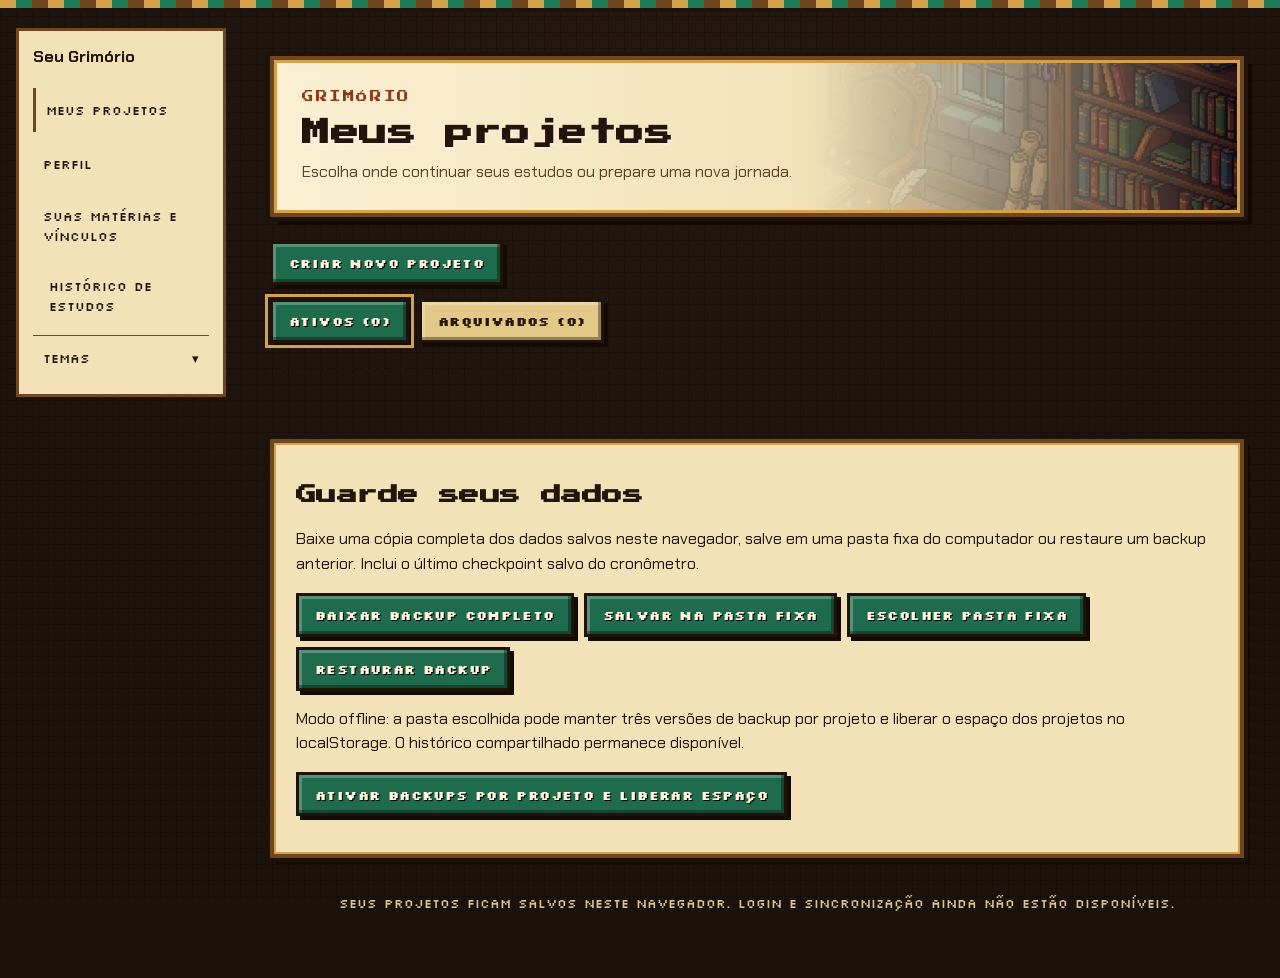
==== agenda.html @ 4e9089b1 "Publica Pomodoro e versão atual da interface" ====
<!DOCTYPE html>
<html lang="pt-BR">
<head>
<meta charset="UTF-8">
<script src="armazenamento-offline.js?v=excluir-extra-20261030"></script>
<script src="iniciar-offline.js?v=offline-20261030"></script>
    <script type="application/grimorio" src="praticas-progressao.js?v=praticas-ui-20261029"></script><script type="application/grimorio" src="praticas-recomendacoes.js?v=praticas-e8-20261026"></script><script type="application/grimorio" src="atividades-praticas.js?v=praticas-tipos-20261029"></script><script type="application/grimorio" src="praticas-schema.js?v=praticas-e6-20261026"></script>
    <script type="application/grimorio" src="backup-local.js?v=pomodoro-20261031"></script>
    <script type="application/grimorio" src="acessibilidade.js?v=sidebar-global-20261030"></script>
    <link rel="stylesheet" href="css/relatorios.css?v=temas3-20261022">
    <script type="application/grimorio" src="projetos-store.js?v=excluir-extra-20261030"></script><script type="application/grimorio" src="praticas-store.js?v=praticas-tipos-20261029"></script>
    <meta name="viewport" content="width=device-width, initial-scale=1.0">
    <title>Jornada de estudos</title>
    <link href="https://cdn.jsdelivr.net/npm/bootstrap@5.3.1/dist/css/bootstrap.min.css" rel="stylesheet" integrity="sha384-4bw+/aepP/YC94hEpVNVgiZdgIC5+VKNBQNGCHeKRQN+PtmoHDEXuppvnDJzQIu9" crossorigin="anonymous">
    <link rel="stylesheet" href="css/style.css?v=temas3-20261022">
    <link rel="stylesheet" href="css/grimorio.css?v=cards-expansao-20261031">
    <link rel="stylesheet" href="css/assets.css?v=temas3-20261022">
    <link rel="stylesheet" href="css/jornada-carrossel.css?v=temas3-20261022">
    <link rel="stylesheet" href="notas-blocos.css">
    <link rel="stylesheet" href="css/revisoes.css?v=temas3-20261022">
<link rel="stylesheet" href="css/acessibilidade.css?v=temas3-20261022">
    <link rel="stylesheet" href="css/jornada-cards.css?v=cards-expansao-20261031">
    <link rel="stylesheet" href="css/praticas-execucao.css?v=praticas-e7-final-20261026">
<link rel="stylesheet" href="css/jornada-interface.css?v=sidebar-global-20261030">
<link rel="stylesheet" href="css/pomodoro.css?v=20261031">
<script type="application/grimorio" src="sidebar.js?v=sidebar-global-20261030"></script>
</head>
<body class="jornada-page">
<div class="jornada-shell">
<aside class="jornada-menu" aria-label="Menu da Jornada">
<details id="jornada-menu-aberto"><summary>Menu da Jornada</summary>
<nav aria-label="Navegação da Jornada">
<p class="jornada-menu-titulo">Seu Grimório</p>
<a href="home.html">Meus projetos</a><a href="perfil.html">Perfil</a><a href="materias.html">Suas matérias e vínculos</a><a href="pesomateria.html">Ver planejamento</a><a href="calendario.html">Calendário</a>
<a href="index.html?editar=1">Editar projeto</a>
<button type="button" id="abrir-historico" aria-haspopup="dialog" aria-controls="historico-dialog">Histórico de estudos</button>
<button type="button" id="abrir-praticas" aria-haspopup="dialog" aria-controls="praticas-painel-dialog">Atividades práticas</button>
<details id="jornada-temas"><summary>Temas</summary><div id="jornada-temas-opcoes"></div></details>
</nav></details></aside>
<div class="jornada-pagina">
    <header class="container py-4">
        <nav class="grimorio-nav" aria-label="Navegação principal">
            <a class="grimorio-marca" href="home.html"><span>GRIMÓRIO<small>SUA JORNADA DE CONHECIMENTO</small></span></a>
</nav>
        <section class="jornada-hero p-4 p-lg-5">
            <div class="row g-4 align-items-center">
                <div class="col-lg-7">
                    <p class="jornada-kicker mb-2">Jornada ativa</p>
                    <h1 class="display-6 fw-bold mb-2" id="jornada-titulo">Sua campanha de estudos</h1>
                    <p class="text-secondary mb-0" id="jornada-status">Carregando seu plano...</p>
                </div>
                <div class="col-lg-5">
                    <div class="jornada-stats">
                        <div class="jornada-stat"><span>Dia atual</span><strong id="stat-dia">--</strong></div>
                        <div class="jornada-stat"><span>Conhecimento</span><strong id="stat-xp">0</strong></div>
                        <div class="jornada-stat"><span>Estudado hoje</span><strong id="stat-hoje">00:00</strong></div>
                    </div>
                </div>
            </div>
        </section>
    </header>

    <main class="container pb-5">
        <div class="site-divisor" aria-hidden="true"></div>
        <div class="alert alert-warning d-none" id="jornada-vazia" role="alert">
            Sua jornada ainda não foi gerada. Salve os dados do projeto e pelo menos uma matéria.
        </div>

        <div class="jornada-layout">
            <aside class="jornada-sidebar">
                <section class="projeto-resumo-card" data-projeto-resumo>
                    <p class="jornada-kicker mb-2">Projeto aberto</p>
                    <h2 class="h5 mb-3" data-projeto-nome>Carregando...</h2>
                    <dl class="projeto-resumo-lista">
                        <div><dt>Início</dt><dd data-projeto-inicio>--</dd></div>
                        <div><dt>Prova</dt><dd data-projeto-fim>--</dd></div>
                        <div><dt>Tempo restante</dt><dd data-projeto-restantes>--</dd></div>
                        <div><dt>Carga planejada</dt><dd data-projeto-carga>--</dd></div>
                    </dl>
                    <div class="d-flex justify-content-between small mb-2"><strong>Progresso geral</strong><span data-projeto-progresso-label>0%</span></div>
                    <div class="progresso-trilho mb-3"><div class="progresso-barra progresso-barra-atual" data-projeto-progresso></div></div>
                    <div class="d-grid gap-2 mt-3 pt-3 border-top">
                        <button type="button" class="btn btn-sm btn-outline-primary" data-backup-pasta data-backup-status="agenda-backup-status">Salvar backup do dia</button>
                        <button type="button" class="btn btn-sm btn-outline-secondary" data-backup-exportar data-backup-status="agenda-backup-status">Baixar backup (.json)</button>
                        <p class="small mb-0" id="agenda-backup-status" role="status" aria-live="polite"></p>
                    </div>
                </section>

                <section class="cronometro-card cronometro-section" id="cronometro-estudos">
                    <div class="pomodoro-cabecalho">
                        <div><p class="jornada-kicker mb-1">Sessão atual</p><h2 class="h5 mb-0">Cronômetro</h2></div>
                        <button type="button" id="pomodoro-alternar" aria-label="Ativar Pomodoro" aria-pressed="false" aria-controls="pomodoro-dialog" title="Ativar Pomodoro" disabled><span aria-hidden="true"></span></button>
                    </div>
                    <label for="cronometro-materia" class="form-label fw-semibold">Matéria</label>
                    <select class="form-select" id="cronometro-materia" aria-describedby="cronometro-ajuda">
                        <option value="">Selecione uma matéria</option>
                    </select>
                    <div class="form-text" id="cronometro-ajuda">Escolha a matéria desta sessão.</div>
                    <div class="cronometro-display cronometro-display-compacto my-3" id="cronometro-display" role="timer" aria-live="off">00:00:00</div>
                    <div id="pomodoro-painel" hidden>
                        <div class="cronometro-display pomodoro-display" aria-label="Tempo do Pomodoro">
                            <span id="pomodoro-tempo" role="timer" aria-live="off">00:00</span><span class="pomodoro-neon" aria-hidden="true"></span>
                        </div>
                        <p id="pomodoro-status" role="status" aria-live="polite"></p>
                        <button type="button" class="btn btn-secondary" id="pomodoro-retomar" hidden>Retomar descanso</button>
                    </div>
                    <p id="pomodoro-erro" role="alert" hidden></p>
                    <div class="d-grid gap-2">
                        <button type="button" class="btn btn-primary" id="cronometro-iniciar">Iniciar</button>
                        <button type="button" class="btn btn-danger" id="cronometro-parar" disabled>Pausa</button>
                        <button type="button" class="btn btn-success" id="cronometro-registrar" disabled>Registrar</button>
                    </div>
                    <p class="mt-3 mb-0 small cronometro-status" id="cronometro-status" role="status" aria-live="polite">Pronto para começar.</p>

                    <details class="registro-manual mt-3">
                        <summary class="fw-semibold">Adicionar tempo manualmente</summary>
                        <form class="pt-3" id="registro-manual-form">
                            <label for="registro-manual-materia" class="form-label small fw-semibold">Matéria</label>
                            <select class="form-select form-select-sm mb-2" id="registro-manual-materia" required>
                                <option value="">Selecione uma matéria</option>
                            </select>
                            <label for="registro-manual-data" class="form-label small">Data do estudo</label>
                            <input type="date" class="form-control form-control-sm mb-2" id="registro-manual-data" aria-describedby="registro-manual-data-ajuda">
                            <div class="form-text mb-2" id="registro-manual-data-ajuda">Deixe em branco para registrar agora. Informe a data para um estudo anterior.</div>
                            <label for="registro-manual-anotacao" class="form-label small">Anotação</label>
                            <textarea id="registro-manual-anotacao" class="form-control form-control-sm mb-2" rows="3" maxlength="140" placeholder="Tópicos estudados (opcional)"></textarea>
                            <div class="row g-2">
                                <div class="col-6">
                                    <label for="registro-manual-horas" class="form-label small">Horas</label>
                                    <input type="number" class="form-control form-control-sm" id="registro-manual-horas" min="0" value="0" required>
                                </div>
                                <div class="col-6">
                                    <label for="registro-manual-minutos" class="form-label small">Minutos</label>
                                    <input type="number" class="form-control form-control-sm" id="registro-manual-minutos" min="0" max="59" value="0" required>
                                </div>
                            </div>
                            <button type="submit" class="btn btn-outline-primary btn-sm w-100 mt-3">Registrar tempo manual</button>
                            <p class="small mt-2 mb-0" id="registro-manual-status" role="status" aria-live="polite"></p>
                        </form>
                    </details>
                </section>
            </aside>

            <div class="jornada-conteudo">


                <section class="mb-4">
                    <div class="d-flex flex-wrap justify-content-between gap-2 align-items-end mb-3">
                        <div><p class="jornada-kicker mb-1">Uma carta. Um novo capítulo.</p><h2 class="h3 mb-0 dias-estudo-titulo">Dias de estudo</h2></div>
                        <p class="text-secondary small mb-0">Complete as metas de cada matéria para avançar.</p>
                    </div>
                    <label><input type="checkbox" id="revisoes-habilitadas" checked> Mostrar sugestões de revisão neste projeto</label>
                    <p id="revisoes-status" role="status" class="cartas-ajuda"></p>
                    <details id="revisoes-atrasadas" class="revisao-grupo">
                        <summary id="revisoes-atrasadas-titulo">Revisões atrasadas</summary>
                        <div id="revisoes-atrasadas-lista"></div>
                    </details>
                    <div id="jornada-viewport" role="region" aria-roledescription="carrossel" aria-label="Dias de estudo. Use as setas, Home e End para navegar" tabindex="0">
                        <div class="jornada-trilha">
                            <div class="jornada-cards" id="jornada-cards"></div>
                            <div id="jornada-faixa" aria-label="Progresso geral do projeto">
                                <div class="progresso-trilho progresso-trilho-sobreposto">
                                    <div class="progresso-barra progresso-barra-ideal" id="progresso-ideal"></div>
                                    <div id="progresso-atual" role="progressbar" aria-label="Tempo total registrado no projeto em relação à carga planejada, incluindo estudos e revisões" aria-valuemin="0" aria-valuemax="100"></div>
                                </div>
                                <div id="jornada-marcos"></div>
                            </div>
                        </div>
                    </div>
                    <p id="carta-em-foco" class="cartas-ajuda" aria-live="polite"></p>
                <section class="jornada-panel p-4 mb-4" id="painel-progresso">
                    <div class="d-flex flex-wrap justify-content-between gap-2 mb-4">
                        <div>
                            <p class="jornada-kicker mb-1">Mapa da campanha</p>
                            <h2 class="h4 mb-0">Progresso real × progresso ideal</h2>
                        </div>
                        <span class="badge rounded-pill text-bg-light align-self-center" id="comparacao-status">Calculando...</span>
                    </div>
                    <div class="progresso-comparativo">
                        <div class="d-flex flex-wrap justify-content-between gap-3 small mb-2">
                            <span class="progresso-legenda progresso-legenda-atual"><strong>Progresso real:</strong> <span id="progresso-atual-label">0%</span></span>
                            <span class="progresso-legenda progresso-legenda-ideal"><strong>Progresso ideal:</strong> <span id="progresso-ideal-label">0%</span></span>
                        </div>

                    </div>
                </section>
                    <div class="cartas-navegacao" aria-label="Navegar pelos dias de estudo">
                        <div class="cartas-navegacao-seletor">
                            <button type="button" class="btn btn-sm btn-outline-secondary" data-carta-passo="-1" aria-label="Ver dia anterior">❮</button>
                            <label for="carta-seletor" class="visually-hidden">Escolher dia de estudo</label>
                            <select class="form-select" id="carta-seletor"></select>
                            <button type="button" class="btn btn-sm btn-outline-secondary" data-carta-passo="1" aria-label="Ver próximo dia">❯</button>
                        </div>
                        <div class="cartas-navegacao-atalhos">
                            <button type="button" class="btn btn-sm" id="carta-atual">Voltar ao dia atual</button>
                            <button type="button" class="btn btn-sm" id="carta-proximo">Ir ao próximo dia a estudar</button>
                        </div>
                    </div>
                    <p class="cartas-ajuda">Deslize para explorar as cartas. Os próximos dias ficam disponíveis para consulta.</p>
                </section>

                <details class="jornada-panel p-4 relatorios" id="relatorio-projeto">
                    <summary>Seu projeto em gráficos</summary>
                    <p>Compare sua dedicação e a carga planejada já cumprida. Estudo e revisão permanecem separados.</p>
                    <form id="relatorio-projeto-filtros" class="relatorios-filtros" aria-label="Filtrar tempo do projeto">
                        <label>De<input type="date" id="relatorio-projeto-de"></label>
                        <label>Até<input type="date" id="relatorio-projeto-ate"></label>
                        <label>Agrupar<select id="relatorio-projeto-grupo"><option value="semana">Por semana</option><option value="mes">Por mês</option></select></label>
                        <button class="btn" type="button" id="relatorio-projeto-limpar">Limpar filtros</button>
                    </form>
                    <p>Datas inclusivas, pelo início da sessão no horário local. Semanas começam na segunda-feira. Filtros afetam somente horas registradas; metas mostram todo o projeto.</p>
                    <p id="relatorio-projeto-status" role="status"></p>
                    <div id="relatorio-projeto-tempo" tabindex="-1"></div>
                    <section aria-labelledby="relatorio-projeto-metas-titulo">
                        <h2 id="relatorio-projeto-metas-titulo" class="h5">Carga planejada cumprida</h2>
                        <p>Somente estudo normal cumpre metas. Revisões ficam no histórico; tempo acima da carga planejada continua registrado.</p>
                        <p id="relatorio-projeto-metas-resumo"></p>
                        <div id="relatorio-projeto-metas"></div>
                    </section>
                </details>

            </div>
        </div>
    </main>

    <footer class="site-rodape">
        <img class="site-rodape-borda" src="img/assets/Footer wood.png" alt="" width="1786" height="236" loading="lazy">
        <p><strong>GRIMÓRIO</strong></p>
        <p><small>Cada dia de estudo escreve um novo capítulo.</small></p>
        <a class="credito-lixeira" href="https://www.flaticon.com/br/icones-gratis/lixeira" title="lixeira ícones" target="_blank" rel="noopener noreferrer">Lixeira ícones criados por Magnific - Flaticon</a>
    </footer>
</div></div>
<dialog id="praticas-painel-dialog" aria-labelledby="praticas-modal-titulo"><header class="historico-cabecalho"><h2 id="praticas-modal-titulo">Atividades práticas</h2><button type="button" id="fechar-praticas-painel" aria-label="Fechar atividades práticas">Fechar</button></header><div id="praticas-modal-conteudo"></div></dialog>
<dialog id="historico-dialog" aria-labelledby="historico-titulo">
<header class="historico-cabecalho"><div><h2 id="historico-titulo">Histórico de estudos</h2><p>Consulte seus registros de estudo e revisão. Excluir uma entrada recalcula o tempo, o XP e o progresso correspondentes.</p></div><button type="button" id="fechar-historico" aria-label="Fechar histórico">Fechar</button></header>
<details id="historico-filtros-painel" open><summary>Filtrar registros</summary>
<form id="historico-filtros" class="historico-filtros" role="search">
<label>Buscar matéria<input id="historico-busca" type="search" placeholder="Nome da matéria" autocomplete="off"></label>
<label>Registros<select id="historico-tipo"><option value="">Todos os tipos</option><option value="estudo">Estudos (inclui extras)</option><option value="revisao">Revisão</option><option value="extra">Extras e suas revisões</option></select></label>
<label>Projeto<select id="historico-projeto"><option value="">Todos os projetos</option><option value="atual">Projeto selecionado</option></select></label>
</form></details>
<p id="historico-resumo" role="status" aria-live="polite"></p>
<div class="historico-rolagem"><table id="tabela-sessoes-estudo"><caption>Registros mais recentes primeiro.</caption><thead><tr><th scope="col">Data</th><th scope="col">Hora</th><th scope="col">Matéria</th><th scope="col">Tempo estudado</th><th scope="col">Ações</th></tr></thead><tbody id="sessoes-estudo-body"></tbody></table></div>
<div class="historico-paginacao"><button type="button" id="historico-anterior">Anterior</button><span id="historico-pagina"></span><button type="button" id="historico-proximo">Próxima</button></div>
</dialog>
<script type="application/grimorio" src="jornada-interface.js?v=sidebar-global-20261030"></script>
    <script type="application/grimorio" src="materias-store.js?v=nomes60-20261022"></script><script type="application/grimorio" src="identidade-store.js?v=2"></script><script type="application/grimorio" src="historico-repository.js?v=excluir-extra-20261030"></script>
<script type="application/grimorio" src="calendario-jornada.js?v=2"></script><script type="application/grimorio" src="estudo-extra.js?v=excluir-extra-20261030"></script><script type="application/grimorio" src="distribuicao.js"></script><script type="application/grimorio" src="script.js?v=nomes60-20261022"></script>
    <script type="application/grimorio" src="projeto-ui.js?v=3"></script>

    <script type="application/grimorio" src="estudo-store.js?v=praticas-e7-final-20261026"></script>
    <script type="application/grimorio" src="revisoes-store.js?v=excluir-extra-20261030"></script>
    <script type="application/grimorio" src="praticas-execucao.js?v=praticas-e7-final-20261026"></script>
    <script type="application/grimorio" src="cronometro.js?v=pomodoro-20261031"></script>
    <script type="application/grimorio" src="pomodoro.js?v=20261031"></script>
    <script type="application/grimorio" src="praticas-execucao-ui.js?v=sidebar-global-20261030"></script>
    <script type="application/grimorio" src="notas-blocos.js"></script>
    <script type="application/grimorio" src="agenda.js?v=play-mobile-20261031"></script>
    <script type="application/grimorio" src="relatorios-store.js"></script>
    <script type="application/grimorio" src="relatorios-ui.js"></script>
    <script type="application/grimorio" src="relatorio-projeto.js"></script>
<dialog id="pomodoro-dialog" aria-labelledby="pomodoro-titulo" aria-describedby="pomodoro-ajuda">
    <form id="pomodoro-form">
        <h2 id="pomodoro-titulo">Pomodoro</h2>
        <p id="pomodoro-ajuda">Escolha seus tempos de foco e descanso em minutos e segundos.</p>
        <label class="pomodoro-padrao"><input type="checkbox" id="pomodoro-padrao"> Padrão · 25 min de foco / 5 min de pausa</label>
        <div class="pomodoro-campos">
            <label for="pomodoro-foco">Foco <input class="form-control" id="pomodoro-foco" type="text" inputmode="numeric" placeholder="25:00" maxlength="5" pattern="[0-9]{2}:[0-5][0-9]" required aria-describedby="pomodoro-formato"></label>
            <label for="pomodoro-pausa">Descanso <input class="form-control" id="pomodoro-pausa" type="text" inputmode="numeric" placeholder="05:00" maxlength="5" pattern="[0-9]{2}:[0-5][0-9]" required aria-describedby="pomodoro-formato"></label>
        </div>
        <p id="pomodoro-formato">Formato 00:00 · de 00:01 até 99:59.</p>
        <div class="pomodoro-acoes"><button type="button" class="btn btn-secondary" id="pomodoro-cancelar">Cancelar</button><button type="submit" class="btn btn-primary">Ativar</button></div>
    </form>
</dialog>
</body>
</html>
---- css/relatorios.css ----
.relatorios { margin-block: 1.5rem; min-width: 0; color: var(--tinta, #362716); }
.relatorios-grafico { margin-block: 1.5rem; }
.relatorios-grafico h3 { font-size: 1.15rem; }
.relatorios-barras { list-style: none; padding: 0; margin: 0; }
.relatorios-barras li { margin-block: 1rem; overflow-wrap: anywhere; }
.relatorios-barras strong { display: block; }
.relatorios-valor, .relatorios-barras small { display: block; font-variant-numeric: tabular-nums; }
.relatorios-trilho { display: flex; height: .8rem; background: #dac8a0; border: 1px solid #76502b; margin-block: .3rem; overflow: hidden; border-radius: 3px; }
.relatorios-estudo, .relatorios-cumprido { background: #214b45; }
.relatorios-revisao { background: repeating-linear-gradient(135deg, #76502b 0 4px, #c5a06a 4px 7px); }
.relatorios-outros { background: #6b6376; }
.relatorios-falta { background: #dac8a0; }
.relatorios-legenda { display: flex; flex-wrap: wrap; gap: .5rem 1rem; }
.relatorios-legenda span { background: none; display: inline-flex; align-items: center; gap: .4rem; }
.relatorios-legenda span::before { content: ''; width: 1rem; height: .8rem; border: 1px solid #76502b; background: #214b45; }
.relatorios-legenda .relatorios-revisao::before { background: repeating-linear-gradient(135deg, #76502b 0 4px, #c5a06a 4px 7px); }
.relatorios-legenda .relatorios-outros::before { background: #6b6376; }
.relatorios-legenda .relatorios-falta::before { background: #dac8a0; }
.relatorios-ajuda { font-size: .9rem; }
.relatorios-paginacao { display: flex; flex-wrap: wrap; align-items: center; gap: .5rem; }
.relatorios-filtros { display: flex; flex-wrap: wrap; gap: 1rem; align-items: end; }
.relatorios-filtros label { display: flex; flex-direction: column; max-width: 100%; }
.relatorios-filtros input, .relatorios-filtros select { padding: .4rem; max-width: 100%; color: #362716; background: #f6eddb; border: 1px solid #76502b; border-radius: 4px; }
#relatorio-projeto summary { font-size: 1.4rem; font-weight: bold; cursor: pointer; }
#relatorio-projeto { margin-bottom: 1.5rem; padding: 1.25rem; }
---- css/style.css ----
@media (max-width: 767px) {
    #table-materias, .td, .th, .table>:not(caption)>*>* {
      font-size: 14px;
      padding: 0.2rem 0.2rem;
    }
  }
@media (max-width: 993px) {
    #btn-dom-css, #btn-seg-css,#btn-ter-css,#btn-qua-css,#btn-qui-css,#btn-sex-css,#btn-sab-css {
      font-size: 16px;
      width: 50px;
      padding: 0.4rem 0.2rem;

    }
  }
@media (max-width: 374px) {
    #btn-dom-css, #btn-seg-css,#btn-ter-css,#btn-qua-css,#btn-qui-css,#btn-sex-css,#btn-sab-css {
      font-size: 14px;
      width: 48px;
    }
  }
#table-materias-div {
    overflow-y:auto;
}

.cronometro-section {
    background: linear-gradient(135deg, #f8fbff 0%, #ffffff 55%);
}

.cronometro-display {
    padding: 1rem;
    border: 1px solid #cfe2ff;
    border-radius: 0.75rem;
    background-color: #fff;
    color: #0d6efd;
    font-family: ui-monospace, SFMono-Regular, Menlo, Monaco, Consolas, monospace;
    font-size: clamp(2.25rem, 8vw, 4.25rem);
    font-variant-numeric: tabular-nums;
    font-weight: 700;
    letter-spacing: 0.04em;
    line-height: 1;
    text-align: center;
}

.cronometro-status {
    min-height: 1.5rem;
}

#tabela-sessoes-estudo th,
#tabela-tempo-acumulado th {
    white-space: nowrap;
}

.grafico-planejamento {
    position: relative;
    width: 100%;
    max-width: 30rem;
    min-height: 20rem;
    margin-inline: auto;
}

.jornada-page {
    --jornada-ink: #182230;
    --jornada-muted: #667085;
    --jornada-surface: #ffffff;
    --jornada-line: #d0d5dd;
    --jornada-primary: #6d5dfc;
    color: var(--jornada-ink);
    background: radial-gradient(circle at 10% 0%, rgba(109, 93, 252, 0.13), transparent 28rem), #f6f7fb;
    min-height: 100vh;
}

.jornada-hero,
.jornada-panel {
    border: 1px solid rgba(208, 213, 221, 0.75);
    border-radius: 1.25rem;
    background: rgba(255, 255, 255, 0.94);
    box-shadow: 0 1rem 2.5rem rgba(16, 24, 40, 0.07);
}

.jornada-kicker {
    color: var(--jornada-primary, #6d5dfc);
    font-size: 0.75rem;
    font-weight: 800;
    letter-spacing: 0.12em;
    text-transform: uppercase;
}

.jornada-stats {
    display: grid;
    grid-template-columns: repeat(3, minmax(0, 1fr));
    gap: 0.75rem;
}

.jornada-stat {
    padding: 0.9rem;
    border: 1px solid #eaecf0;
    border-radius: 1rem;
    background: #fff;
}

.jornada-stat span {
    display: block;
    color: var(--jornada-muted);
    font-size: 0.78rem;
}

.jornada-stat strong {
    display: block;
    margin-top: 0.2rem;
    font-size: 1.2rem;
}

.progresso-comparativo {
    display: grid;
    gap: 1rem;
}

.progresso-trilho {
    height: 0.85rem;
    overflow: hidden;
    border-radius: 999px;
    background: #eaecf0;
}

.progresso-barra {
    width: 0;
    height: 100%;
    border-radius: inherit;
    transition: width 500ms ease;
}

.progresso-barra-atual {
    background: linear-gradient(90deg, #6d5dfc, #9b8afb);
}

.progresso-barra-ideal {
    background: linear-gradient(90deg, #12b76a, #6ce9a6);
}

.progresso-trilho-sobreposto {
    position: relative;
    height: 1rem;
    overflow: hidden;
}

.progresso-trilho-sobreposto .progresso-barra {
    position: absolute;
    left: 0;
    top: 0;
}

.progresso-trilho-sobreposto .progresso-barra-ideal {
    height: 100%;
    opacity: 0.72;
}

.progresso-trilho-sobreposto .progresso-barra-atual {
    top: 0.25rem;
    height: 0.5rem;
    box-shadow: 0 0 0 1px rgba(66, 48, 125, 0.22);
}

.progresso-legenda::before {
    content: "";
    display: inline-block;
    width: 0.65rem;
    height: 0.65rem;
    margin-right: 0.35rem;
    border-radius: 50%;
}

.progresso-legenda-atual::before {
    background: #6d5dfc;
}

.progresso-legenda-ideal::before {
    background: #12b76a;
}

.jornada-cards {
    display: flex;
    gap: 1.25rem;
    overflow-x: auto;
    padding: 0.5rem 0.25rem 1.5rem;
    scroll-snap-type: x proximity;
}

.dia-card {
    position: relative;
    flex: 0 0 min(23rem, 86vw);
    min-height: 28rem;
    padding: 1.25rem;
    border: 2px solid #eaecf0;
    border-radius: 1.25rem;
    background: var(--jornada-surface);
    scroll-snap-align: start;
    transition: transform 180ms ease, border-color 180ms ease, opacity 180ms ease;
}

.dia-card:not(:last-child)::after {
    content: "";
    position: absolute;
    top: 3rem;
    right: -1.4rem;
    width: 1.3rem;
    height: 0.25rem;
    background: var(--jornada-line);
}

.dia-card-atual {
    border-color: var(--jornada-primary);
    box-shadow: 0 0 0 0.25rem rgba(109, 93, 252, 0.1);
    transform: translateY(-0.2rem);
}

.dia-card-concluido {
    border-color: #75e0a7;
    background: #f0fdf6;
}

.dia-card-bloqueado {
    opacity: 0.58;
    background: #f2f4f7;
}

.dia-card-badge {
    display: inline-flex;
    padding: 0.35rem 0.65rem;
    border-radius: 999px;
    background: #f0eefe;
    color: #5145cd;
    font-size: 0.75rem;
    font-weight: 800;
}

.dia-lista {
    display: grid;
    gap: 0.6rem;
    padding: 0;
    list-style: none;
}

.dia-lista li {
    padding: 0.7rem 0.8rem;
    border: 1px solid #eaecf0;
    border-radius: 0.8rem;
    background: #fff;
}

.dia-materia-item {
    display: flex;
    align-items: center;
    justify-content: space-between;
    gap: 0.75rem;
}

.dia-materia-identificacao {
    display: grid;
    gap: 0.15rem;
    min-width: 0;
}

.dia-materia-identificacao small {
    color: #667085;
}

.dia-materia-concluida {
    border-color: #a6f4c5 !important;
    background: #ecfdf3 !important;
}

.materia-cronometro-acoes {
    display: inline-flex;
    flex: 0 0 auto;
    gap: 0.35rem;
}

.materia-cronometro-botao {
    display: inline-grid;
    place-items: center;
    width: 2rem;
    height: 2rem;
    padding: 0;
    border-radius: 50%;
    line-height: 1;
}

.registro-manual {
    padding-top: 0.8rem;
    border-top: 1px solid #eaecf0;
}

.registro-manual summary {
    color: #5145cd;
    cursor: pointer;
    font-size: 0.86rem;
}

.dia-revisoes li {
    border-color: #fedf89;
    background: #fffaeb;
}

.revisoes-grupos {
    display: grid;
    gap: 0.6rem;
}

.revisao-grupo {
    overflow: hidden;
    border: 1px solid #fedf89;
    border-radius: 0.8rem;
    background: #fffaeb;
}

.revisao-grupo summary {
    display: flex;
    align-items: center;
    justify-content: space-between;
    gap: 0.75rem;
    padding: 0.75rem 0.85rem;
    cursor: pointer;
    list-style: none;
}

.revisao-grupo summary::-webkit-details-marker {
    display: none;
}

.revisao-grupo summary::after {
    content: '▾';
    color: #b54708;
    transition: transform 0.2s ease;
}

.revisao-grupo[open] summary::after {
    transform: rotate(180deg);
}

.revisao-grupo summary span {
    margin-left: auto;
    color: #93370d;
    font-size: 0.78rem;
}

.revisao-grupo-lista {
    margin: 0;
    padding: 0 0.75rem 0.75rem 1.35rem;
}

.historico-dia-resumo > * {
    background: #f8f9fc !important;
}

.historico-dia-resumo th {
    white-space: nowrap;
}

.historico-dia-detalhe td:first-child {
    position: relative;
}

.historico-dia-detalhe td:first-child::after {
    content: '↳';
    position: absolute;
    right: 0.75rem;
    color: #98a2b3;
}


.materia-level-card {
    padding: 1rem;
    border: 1px solid #eaecf0;
    border-radius: 1rem;
    background: #fff;
}


.jornada-layout,
.planejamento-layout {
    display: grid;
    grid-template-columns: minmax(16rem, 19rem) minmax(0, 1fr);
    gap: 1.5rem;
    align-items: start;
}

.jornada-sidebar,
.planejamento-sidebar {
    position: sticky;
    top: 1rem;
    display: grid;
    gap: 1rem;
    max-height: calc(100vh - 2rem);
    overflow-y: auto;
    scrollbar-width: thin;
}

.jornada-sidebar .cronometro-card {
    order: -1;
}

.projeto-resumo-card,
.cronometro-card {
    padding: 1.15rem;
    border: 1px solid rgba(208, 213, 221, 0.8);
    border-radius: 1.1rem;
    background: rgba(255, 255, 255, 0.97);
    box-shadow: 0 0.75rem 2rem rgba(16, 24, 40, 0.06);
}

.projeto-resumo-lista {
    display: grid;
    gap: 0.65rem;
    margin-bottom: 1rem;
}

.projeto-resumo-lista div {
    display: flex;
    justify-content: space-between;
    gap: 1rem;
    padding-bottom: 0.55rem;
    border-bottom: 1px solid #eaecf0;
}

.projeto-resumo-lista dt {
    color: #667085;
    font-size: 0.78rem;
    font-weight: 600;
}

.projeto-resumo-lista dd {
    margin: 0;
    font-size: 0.82rem;
    font-weight: 700;
    text-align: right;
}

.cronometro-display-compacto {
    padding: 0.85rem 0.5rem;
    font-size: clamp(1.8rem, 3vw, 2.7rem);
}

.jornada-conteudo,
.planejamento-conteudo {
    min-width: 0;
}

@media (max-width: 991px) {
    .jornada-layout,
    .planejamento-layout {
        grid-template-columns: 1fr;
    }

    .jornada-sidebar,
    .planejamento-sidebar {
        position: static;
        grid-template-columns: repeat(auto-fit, minmax(17rem, 1fr));
        max-height: none;
        overflow: visible;
    }
}

@media (max-width: 767px) {
    .jornada-stats {
        grid-template-columns: 1fr;
    }
}
---- css/grimorio.css ----
/* ==========================================================================
   GRIMÓRIO — IDENTIDADE VISUAL PIXEL ART & RPG 16-BIT
   Temas correlatos:
   1. taverna  (Taverna & Pergaminho — RPG Clássico 16-Bit)
   2. arcano   (Santuário Arcano — Noite Astral / Dark Mage)
   3. floresta (Bosque Élfico — Druida Esmeralda & Âmbar)
   ========================================================================== */
@import url('https://fonts.googleapis.com/css2?family=Chakra+Petch:ital,wght@0,400;0,600;0,700;1,400&family=Press+Start+2P&family=Silkscreen:wght@400;700&family=VT323&display=swap');

:root,
[data-tema-pixel="taverna"] {
    --pixel-bg-deep: #1b120c;
    --pixel-bg-pattern: #241810;
    --pixel-surface: #f3e2b8;
    --pixel-surface-alt: #e6ce96;
    --pixel-surface-elevated: #fbf0d4;
    --pixel-card-bg: #f6e7c1;
    --pixel-card-done: #d8f0dc;
    --pixel-card-locked: #d9ccb0;
    --pixel-nav-bg: #22160e;
    --pixel-nav-border: #d4a24c;
    --pixel-ink: #23150b;
    --pixel-ink-muted: #5c4128;
    --pixel-kicker: #8c3b16;
    --pixel-gold: #d4a24c;
    --pixel-gold-bright: #ffe07d;
    --pixel-bronze: #6e4720;
    --pixel-border-outer: #1f1209;
    --pixel-emerald: #1e7a56;
    --pixel-emerald-bright: #2de091;
    --pixel-crimson: #9e2a2b;
    --pixel-crimson-bright: #d94141;
    --pixel-mana: #2563eb;
    --pixel-xp: #d97706;
    --pixel-btn-bg: #1e6b4e;
    --pixel-btn-hover: #227a59;
    --pixel-btn-text: #fff8dc;
    --pixel-btn-sec-bg: #e3c888;
    --pixel-btn-sec-hover: #efd89e;
    --pixel-btn-sec-text: #26170a;
    --pixel-timer-bg: #0f241f;
    --pixel-timer-fg: #52ffa8;
    --pixel-shadow: #120a05;
    --tinta: var(--pixel-ink);
    --tinta-suave: var(--pixel-ink-muted);
    --ouro: var(--pixel-gold);
    --bronze: var(--pixel-bronze);
    --papel: var(--pixel-surface);
    --pedra: var(--pixel-emerald);
    --pergaminho: var(--pixel-surface-elevated);
    --bs-body-color: var(--pixel-ink);
    --bs-body-bg: var(--pixel-bg-deep);
    --bs-border-color: var(--pixel-bronze);
    --bs-secondary-color: var(--pixel-ink-muted);
    --font-pixel-title: 'Press Start 2P', 'Silkscreen', monospace;
    --font-pixel-ui: 'Silkscreen', 'Chakra Petch', monospace;
    --font-pixel- readout: 'VT323', monospace;
    --font-body: 'Chakra Petch', system-ui, -apple-system, sans-serif;
}

[data-tema-pixel="arcano"] {
    --pixel-bg-deep: #0b0d19;
    --pixel-bg-pattern: #13182d;
    --pixel-surface: #181f36;
    --pixel-surface-alt: #222b4a;
    --pixel-surface-elevated: #263054;
    --pixel-card-bg: #1d2540;
    --pixel-card-done: #173835;
    --pixel-card-locked: #14192b;
    --pixel-nav-bg: #090b14;
    --pixel-nav-border: #00e5ff;
    --pixel-ink: #edf2ff;
    --pixel-ink-muted: #a5b4fc;
    --pixel-kicker: #38bdf8;
    --pixel-gold: #f59e0b;
    --pixel-gold-bright: #fde047;
    --pixel-bronze: #4f46e5;
    --pixel-border-outer: #05070d;
    --pixel-emerald: #10b981;
    --pixel-emerald-bright: #34d399;
    --pixel-crimson: #be123c;
    --pixel-crimson-bright: #fb7185;
    --pixel-mana: #38bdf8;
    --pixel-xp: #c084fc;
    --pixel-btn-bg: #4338ca;
    --pixel-btn-hover: #5b21b6;
    --pixel-btn-text: #f8fafc;
    --pixel-btn-sec-bg: #293456;
    --pixel-btn-sec-hover: #36446e;
    --pixel-btn-sec-text: #e0e7ff;
    --pixel-timer-bg: #070a14;
    --pixel-timer-fg: #38bdf8;
    --pixel-shadow: #04050a;
}

[data-tema-pixel="floresta"] {
    --pixel-bg-deep: #0d1c14;
    --pixel-bg-pattern: #152b1f;
    --pixel-surface: #e8f0dc;
    --pixel-surface-alt: #d5e3c3;
    --pixel-surface-elevated: #f3f8ec;
    --pixel-card-bg: #ebf2e1;
    --pixel-card-done: #c7ebd1;
    --pixel-card-locked: #cad4c0;
    --pixel-nav-bg: #11241a;
    --pixel-nav-border: #94d82d;
    --pixel-ink: #16261b;
    --pixel-ink-muted: #3b5944;
    --pixel-kicker: #2b7a3e;
    --pixel-gold: #d9822b;
    --pixel-gold-bright: #ffd166;
    --pixel-bronze: #3b6e4c;
    --pixel-border-outer: #09140e;
    --pixel-emerald: #2b8a3e;
    --pixel-emerald-bright: #51cf66;
    --pixel-crimson: #a61e4d;
    --pixel-crimson-bright: #d6336c;
    --pixel-mana: #15aabf;
    --pixel-xp: #e67700;
    --pixel-btn-bg: #287b39;
    --pixel-btn-hover: #2e8140;
    --pixel-btn-text: #f8fff4;
    --pixel-btn-sec-bg: #cfe0ba;
    --pixel-btn-sec-hover: #deedcc;
    --pixel-btn-sec-text: #16261b;
    --pixel-timer-bg: #0c1f14;
    --pixel-timer-fg: #8ce99a;
    --pixel-shadow: #07120c;
}



/* Pixelated image rendering globally for crisp retro sprites */
img, svg, canvas {
    image-rendering: pixelated;
    image-rendering: crisp-edges;
}

body, body.jornada-page, body.bg-light, body.criacao-page, body.calendario-page, body.perfil-page {
    color: var(--pixel-ink);
    background-color: var(--pixel-bg-deep) !important;
    background-image:
        linear-gradient(rgba(0, 0, 0, 0.22) 1px, transparent 1px),
        linear-gradient(90deg, rgba(0, 0, 0, 0.22) 1px, transparent 1px),
        radial-gradient(circle at 50% 0%, var(--pixel-bg-pattern) 0%, var(--pixel-bg-deep) 85%);
    background-size: 16px 16px, 16px 16px, 100% 100%;
    background-attachment: fixed;
    font-family: var(--font-body);
    font-size: 16px;
    line-height: 1.55;
    min-height: 100vh;
    margin: 0;
}

/* Optional CRT Scanlines Overlay when toggled */
body[data-scanlines="on"]::after {
    content: '';
    position: fixed;
    inset: 0;
    pointer-events: none;
    z-index: 9998;
    background: repeating-linear-gradient(
        0deg,
        rgba(0, 0, 0, 0.14) 0px,
        rgba(0, 0, 0, 0.14) 1px,
        transparent 1px,
        transparent 3px
    );
}

/* Top Pixel Gold/Emerald RPG Border Strip */
body::before {
    content: '';
    display: block;
    height: 8px;
    background: repeating-linear-gradient(
        90deg,
        var(--pixel-gold) 0px,
        var(--pixel-gold) 16px,
        var(--pixel-emerald) 16px,
        var(--pixel-emerald) 32px,
        var(--pixel-bronze) 32px,
        var(--pixel-bronze) 48px
    );
    border-bottom: 4px solid var(--pixel-border-outer);
}

/* Typography Hierarchy */
h1, h2, h3, .grimorio-marca, .wizard-chapter, .jornada-kicker {
    font-family: var(--font-pixel-title);
    line-height: 1.35;
    letter-spacing: 0.02em;
}

h4, h5, .btn, button, .dia-card-badge, .jornada-stat strong, summary, caption, th {
    font-family: var(--font-pixel-ui);
}

h1 {
    font-size: clamp(1.2rem, 2.2vw, 1.85rem);
    color: var(--pixel-ink);
    text-shadow: 2px 2px 0 rgba(255, 255, 255, 0.25);
}

[data-tema-pixel="arcano"] h1,
[data-tema-pixel="arcano"] h2,
[data-tema-pixel="arcano"] h3 {
    text-shadow: 2px 2px 0 #000000;
}

h2 { font-size: clamp(1rem, 1.6vw, 1.35rem); }
h3 { font-size: clamp(0.92rem, 1.3vw, 1.15rem); }

body > .container, body > header.container, body > main.container {
    max-width: 1500px;
    padding-inline: clamp(14px, 2.5vw, 40px);
}

.text-secondary, .form-text, caption, .projeto-resumo-lista dt, .dia-materia-identificacao small {
    color: var(--pixel-ink-muted) !important;
}

.text-primary, .jornada-kicker, .registro-manual summary {
    color: var(--pixel-kicker) !important;
}

.jornada-kicker {
    font-size: 0.68rem;
    letter-spacing: 0.12em;
    text-transform: uppercase;
    display: inline-flex;
    align-items: center;
    gap: 6px;
}

.jornada-kicker::before {
    content: '❖';
    color: var(--pixel-gold);
}

/* ==========================================================================
   HEADER & NAVEGAÇÃO PIXEL ART RPG
   ========================================================================== */
.grimorio-nav {
    display: flex;
    align-items: center;
    gap: 10px;
    flex-wrap: wrap;
    margin-bottom: 1.6rem;
    background: var(--pixel-nav-bg);
    border: 4px solid var(--pixel-nav-border);
    box-shadow:
        0 0 0 4px var(--pixel-border-outer),
        inset 0 0 0 2px rgba(255, 255, 255, 0.12),
        0 8px 0 var(--pixel-shadow);
    padding: 14px 18px;
    position: relative;
}

.grimorio-marca {
    display: flex;
    align-items: center;
    gap: 12px;
    margin-right: auto;
    text-decoration: none;
    color: var(--pixel-gold-bright) !important;
    font-family: var(--font-pixel-title);
    font-size: 1.05rem;
    letter-spacing: 0.06em;
    text-shadow: 2px 2px 0 #000;
}

.grimorio-marca::before {
    content: '';
    width: 44px;
    height: 44px;
    flex-shrink: 0;
    background: url('../img/selo-conhecimento.svg') center/contain no-repeat;
    filter: drop-shadow(2px 2px 0 #000);
}

.grimorio-marca small {
    display: block;
    font-family: var(--font-pixel-ui);
    font-size: 0.58rem;
    letter-spacing: 0.14em;
    color: #e2d1a0;
    margin-top: 4px;
}

/* ==========================================================================
   PAINÉIS, CARDS & MOLDURAS CHANFRADAS EM PIXEL ART
   ========================================================================== */
.jornada-hero,
.jornada-panel,
.projeto-resumo-card,
.cronometro-card,
.planejamento-page .card,
.criacao-page .container.border,
#lista-projetos article,
.home-card-painel {
    position: relative;
    border: 4px solid var(--pixel-bronze) !important;
    border-radius: 0 !important;
    background:
        linear-gradient(180deg, var(--pixel-surface-elevated) 0%, var(--pixel-surface) 100%) !important;
    color: var(--pixel-ink);
    box-shadow:
        0 0 0 4px var(--pixel-border-outer),
        inset 0 0 0 3px var(--pixel-gold),
        8px 8px 0 var(--pixel-shadow) !important;
}

.jornada-hero {
    padding: 1.8rem !important;
    overflow: hidden;
    background:
        linear-gradient(95deg, var(--pixel-surface-elevated) 0%, var(--pixel-surface) 62%, rgba(212, 162, 76, 0.25) 100%) !important;
}

.jornada-hero::after {
    content: '';
    position: absolute;
    right: 16px;
    bottom: 12px;
    width: 72px;
    height: 72px;
    background: url('../img/selo-conhecimento.svg') center/contain no-repeat;
    opacity: 0.18;
    pointer-events: none;
}

/* Stats Boxes (HP/MP/XP RPG Counters) */
.jornada-stats {
    display: grid;
    grid-template-columns: repeat(3, minmax(0, 1fr));
    gap: 12px;
}

.jornada-stat {
    border: 3px solid var(--pixel-bronze);
    border-radius: 0;
    background: var(--pixel-surface-alt);
    box-shadow:
        0 0 0 2px var(--pixel-border-outer),
        inset 0 2px 0 rgba(255, 255, 255, 0.35),
        4px 4px 0 var(--pixel-shadow);
    padding: 0.75rem;
}

.jornada-stat span,
.jornada-stat dt {
    display: block;
    font-family: var(--font-pixel-ui);
    font-size: 0.7rem;
    text-transform: uppercase;
    color: var(--pixel-ink-muted);
}

.jornada-stat strong,
.jornada-stat dd {
    display: block;
    font-family: 'VT323', var(--font-pixel-title);
    font-size: 1.75rem;
    line-height: 1.1;
    color: var(--pixel-emerald);
    margin-top: 4px;
}

/* ==========================================================================
   BOTÕES PIXEL ART 16-BIT (3D STEPPED PRESS)
   ========================================================================== */
.btn,
button:not(.wizard-link):not(.skip-link) {
    --bs-btn-disabled-opacity: 0.5;
    position: relative;
    display: inline-flex;
    align-items: center;
    justify-content: center;
    gap: 6px;
    min-height: 44px;
    font-family: var(--font-pixel-ui);
    font-weight: 700;
    font-size: 0.82rem;
    letter-spacing: 0.03em;
    text-transform: uppercase;
    color: var(--pixel-btn-text) !important;
    background: var(--pixel-btn-bg) !important;
    border: 3px solid var(--pixel-border-outer) !important;
    border-radius: 0 !important;
    border-image: none !important;
    padding: 0.55rem 1rem;
    box-shadow:
        inset -3px -3px 0 rgba(0, 0, 0, 0.35),
        inset 3px 3px 0 rgba(255, 255, 255, 0.25),
        4px 4px 0 var(--pixel-shadow) !important;
    text-shadow: 1px 1px 0 #000 !important;
    cursor: pointer;
    text-decoration: none;
    transition: transform 0.08s steps(2), background-color 0.08s steps(2);
}

.btn:hover:not(:disabled):not(.disabled),
button:hover:not(:disabled):not(.wizard-link) {
    background: var(--pixel-btn-hover) !important;
    transform: translate(-1px, -1px);
    box-shadow:
        inset -3px -3px 0 rgba(0, 0, 0, 0.35),
        inset 3px 3px 0 rgba(255, 255, 255, 0.35),
        5px 5px 0 var(--pixel-shadow) !important;
}

.btn:active:not(:disabled):not(.disabled),
button:active:not(:disabled):not(.wizard-link),
.btn-check:checked + .btn {
    transform: translate(3px, 3px);
    box-shadow:
        inset 3px 3px 0 rgba(0, 0, 0, 0.45),
        1px 1px 0 var(--pixel-shadow) !important;
}

.btn.btn-outline-secondary,
.btn.btn-outline-primary,
.home-filtros button[aria-pressed="false"] {
    color: var(--pixel-btn-sec-text) !important;
    background: var(--pixel-btn-sec-bg) !important;
    text-shadow: none !important;
}

.btn.btn-outline-secondary:hover:not(:disabled),
.btn.btn-outline-primary:hover:not(:disabled) {
    background: var(--pixel-btn-sec-hover) !important;
    color: var(--pixel-btn-sec-text) !important;
}

.btn.btn-danger,
.btn.btn-outline-danger,
button.acao-perigosa {
    color: #fff8e7 !important;
    background: var(--pixel-crimson) !important;
    text-shadow: 1px 1px 0 #000 !important;
}

.btn.btn-danger:hover:not(:disabled),
.btn.btn-outline-danger:hover:not(:disabled),
button.acao-perigosa:hover:not(:disabled) {
    background: var(--pixel-crimson-bright) !important;
}

.btn:disabled,
.btn.disabled,
button:disabled {
    opacity: 0.5 !important;
    filter: grayscale(0.7);
    cursor: not-allowed;
    box-shadow: none !important;
    transform: none !important;
}

/* ==========================================================================
   CRONÔMETRO ARCANO 8-BIT / 16-BIT
   ========================================================================== */
.cronometro-display {
    font-family: 'VT323', monospace !important;
    font-size: clamp(2.4rem, 4.5vw, 3.3rem) !important;
    letter-spacing: 0.08em;
    color: var(--pixel-timer-fg) !important;
    background: var(--pixel-timer-bg) !important;
    border: 4px solid var(--pixel-gold) !important;
    border-radius: 0 !important;
    box-shadow:
        0 0 0 3px var(--pixel-border-outer),
        inset 0 0 18px rgba(0, 0, 0, 0.85) !important;
    text-shadow: 0 0 10px var(--pixel-timer-fg);
    padding: 0.7rem 0.5rem !important;
    text-align: center;
}

/* ==========================================================================
   BARRAS DE PROGRESSO ESTILO HP / MANA / XP SEGMENTADAS
   ========================================================================== */
.progresso-trilho,
.relatorios-trilho {
    height: 18px !important;
    border: 3px solid var(--pixel-border-outer) !important;
    border-radius: 0 !important;
    background:
        repeating-linear-gradient(
            90deg,
            rgba(0, 0, 0, 0.18) 0px,
            rgba(0, 0, 0, 0.18) 2px,
            transparent 2px,
            transparent 16px
        ),
        var(--pixel-surface-alt) !important;
    box-shadow: inset 0 2px 4px rgba(0, 0, 0, 0.35) !important;
    overflow: hidden;
}

.progresso-barra-atual,
.jornada-preenchimento,
.relatorios-trilho .relatorios-estudo,
.relatorios-trilho .relatorios-cumprido {
    background:
        repeating-linear-gradient(
            90deg,
            transparent 0px,
            transparent 12px,
            rgba(0, 0, 0, 0.22) 12px,
            rgba(0, 0, 0, 0.22) 14px
        ),
        linear-gradient(180deg, var(--pixel-emerald-bright), var(--pixel-emerald)) !important;
    border-radius: 0 !important;
}

.progresso-barra-ideal {
    background:
        repeating-linear-gradient(
            90deg,
            transparent 0px,
            transparent 12px,
            rgba(0, 0, 0, 0.2) 12px,
            rgba(0, 0, 0, 0.2) 14px
        ),
        linear-gradient(180deg, var(--pixel-gold-bright), var(--pixel-gold)) !important;
    border-radius: 0 !important;
}

.progresso-legenda::before {
    border: 1px solid var(--pixel-border-outer);
    vertical-align: middle;
}

.progresso-legenda-atual::before {
    background: linear-gradient(180deg, var(--pixel-emerald-bright), var(--pixel-emerald)) !important;
}

.progresso-legenda-ideal::before {
    background: linear-gradient(180deg, var(--pixel-gold-bright), var(--pixel-gold)) !important;
}

progress {
    appearance: none;
    -webkit-appearance: none;
    width: 100%;
    height: 14px;
    border: 2px solid var(--pixel-border-outer);
    border-radius: 0 !important;
    background: var(--pixel-surface-alt);
}

progress::-webkit-progress-bar {
    background: var(--pixel-surface-alt);
}

progress::-webkit-progress-value {
    background:
        repeating-linear-gradient(
            90deg,
            transparent 0px,
            transparent 8px,
            rgba(0, 0, 0, 0.25) 8px,
            rgba(0, 0, 0, 0.25) 10px
        ),
        var(--pixel-emerald);
}

progress::-moz-progress-bar {
    background: var(--pixel-emerald);
}

/* ==========================================================================
   INPUTS, SELECTS E TABELAS RPG
   ========================================================================== */
.form-control, .form-select, input:not([type="checkbox"]):not([type="radio"]):not([type="range"]), select, textarea {
    color: var(--pixel-ink) !important;
    background-color: var(--pixel-surface-elevated) !important;
    border: 3px solid var(--pixel-bronze) !important;
    border-radius: 0 !important;
    box-shadow: inset 2px 2px 0 rgba(0, 0, 0, 0.15) !important;
    font-family: var(--font-body);
}

.form-control:focus, .form-select:focus, input:focus, select:focus, textarea:focus {
    border-color: var(--pixel-emerald) !important;
    outline: 3px solid var(--pixel-gold) !important;
    outline-offset: 2px;
}

.table, .historico-tabela, #table-materias {
    --bs-table-color: var(--pixel-ink);
    --bs-table-bg: transparent;
    --bs-table-border-color: var(--pixel-bronze);
    --bs-table-striped-bg: rgba(212, 162, 76, 0.12);
    --bs-table-hover-bg: rgba(212, 162, 76, 0.24);
    color: var(--pixel-ink) !important;
    border: 3px solid var(--pixel-bronze) !important;
}

.table-light, thead {
    --bs-table-bg: var(--pixel-surface-alt);
    --bs-table-color: var(--pixel-ink);
    background: var(--pixel-surface-alt) !important;
    border-bottom: 3px solid var(--pixel-bronze) !important;
}

/* ==========================================================================
   BARRA DE TEMA PIXEL ART (TEMA-PIXEL.JS)
   ========================================================================== */
.pixel-theme-bar {
    display: flex;
    align-items: center;
    justify-content: flex-end;
    flex-wrap: wrap;
    gap: 8px;
    padding: 6px 14px;
    background: var(--pixel-border-outer);
    border-bottom: 3px solid var(--pixel-gold);
    font-family: var(--font-pixel-ui);
    font-size: 0.72rem;
    color: #f8e7b5;
}

.pixel-theme-bar span.pixel-theme-label {
    margin-right: 4px;
    color: var(--pixel-gold-bright);
    letter-spacing: 0.08em;
    text-transform: uppercase;
}

.pixel-theme-chip {
    min-height: 32px !important;
    padding: 4px 10px !important;
    font-size: 0.7rem !important;
    background: #2b2118 !important;
    color: #f3e2b8 !important;
    border: 2px solid var(--pixel-gold) !important;
    box-shadow: 2px 2px 0 #000 !important;
}

.pixel-theme-chip[aria-pressed="true"] {
    background: var(--pixel-gold) !important;
    color: #1a110b !important;
    text-shadow: none !important;
    font-weight: 700;
}

/* Layout Grids */
.jornada-layout, .planejamento-layout {
    display: grid;
    grid-template-columns: 280px minmax(0, 1fr);
    gap: 1.6rem;
    align-items: start;
}

@media (max-width: 991px) {
    .jornada-layout, .planejamento-layout {
        grid-template-columns: 1fr;
    }
}

/* Textos diretamente sobre os fundos escuros da Taverna e do Bosque. */
:is([data-tema-pixel="taverna"], [data-tema-pixel="floresta"]) .wizard-intro h1,
:is([data-tema-pixel="taverna"], [data-tema-pixel="floresta"]) .jornada-conteudo > section > label,
:is([data-tema-pixel="taverna"], [data-tema-pixel="floresta"]) .jornada-conteudo > section > .cartas-ajuda,
:is([data-tema-pixel="taverna"], [data-tema-pixel="floresta"]) .jornada-conteudo > section > div > .text-secondary {
    color: #fff !important;
}
---- css/assets.css ----
/* ==========================================================================
   ASSETS EM PIXEL ART 16-BIT (BANNERS, DIVISORES, CARTAS E RODAPÉ)
   ========================================================================== */
.jornada-hero {
    background-image:
        linear-gradient(90deg, var(--pixel-surface-elevated) 0%, var(--pixel-surface) 58%, rgba(24, 16, 10, 0.35) 100%),
        url('../img/assets/pixel-hero-library.jpg') !important;
    background-size: cover !important;
    background-position: center right !important;
}

.planejamento-intro {
    padding: 24px;
    border: 4px solid var(--pixel-bronze);
    background:
        linear-gradient(90deg, var(--pixel-surface-elevated) 0%, var(--pixel-surface) 60%, rgba(24, 16, 10, 0.4) 100%),
        url('../img/assets/pixel-hero-map.jpg') center right / cover no-repeat;
    box-shadow:
        0 0 0 4px var(--pixel-border-outer),
        inset 0 0 0 3px var(--pixel-gold),
        8px 8px 0 var(--pixel-shadow);
}

.site-divisor {
    width: 100%;
    height: 24px;
    margin: 22px auto;
    background: url('../img/assets/pixel-divider.svg') center / min(100%, 480px) 20px no-repeat;
    border: 0;
    pointer-events: none;
}

.site-rodape {
    position: relative;
    margin-top: 40px;
    padding: 24px 16px 32px;
    text-align: center;
    color: #f7e4b2;
    background: var(--pixel-nav-bg);
    border-top: 4px solid var(--pixel-gold);
    box-shadow: inset 0 4px 0 var(--pixel-border-outer);
}

.site-rodape-borda {
    display: none !important;
}

.site-rodape strong {
    font-family: var(--font-pixel-title);
    font-size: 1rem;
    color: var(--pixel-gold-bright);
    letter-spacing: 0.12em;
}

.site-rodape small {
    font-family: var(--font-pixel-ui);
    color: #d8c394;
}

/* Botões de navegação de cartas em Pixel Art */
.btn[data-carta-passo] {
    width: 46px;
    height: 46px;
    padding: 0;
    font-family: var(--font-pixel-title);
    font-size: 1rem;
    color: var(--pixel-btn-text) !important;
    background: var(--pixel-btn-bg) !important;
}
---- css/jornada-carrossel.css ----
/* Cards e faixa compartilham uma única rolagem e a mesma escala espacial. */
#jornada-viewport {
    --carta-largura: clamp(250px, calc((100cqw - 56px) / 3), 340px);
    --carta-gap: 24px;
    --passo-carta: calc(var(--carta-largura) + var(--carta-gap));
    --margem-carta: max(18px, calc((100cqw - var(--carta-largura)) / 2));
    position: relative;
    overflow-x: auto;
    scroll-snap-type: x mandatory;
    scrollbar-color: #896835 #bca07644;
    scrollbar-width: thin;
}
.jornada-trilha { width: max-content; padding-bottom: 22px; }
#jornada-cards {
    position: static;
    width: max-content;
    overflow: visible;
    gap: var(--carta-gap);
    padding: 40px calc(var(--margem-carta) + var(--passo-carta)) 34px var(--margem-carta);
    perspective: none;
}
#jornada-cards .dia-card {
    box-sizing: border-box;
    width: var(--carta-largura);
    flex-basis: var(--carta-largura);
    scroll-snap-align: center;
    margin-top: 0;
    transform: translateY(20px) scale(.95);
    opacity: .72;
    filter: saturate(.6) drop-shadow(0 8px 8px #37240e55);
    animation: none;
    transition: transform .25s ease, opacity .25s ease, filter .25s ease;
    cursor: pointer;
}
#jornada-cards .dia-card-selecionado {
    transform: translateY(0) scale(1);
    opacity: 1;
    filter: drop-shadow(0 16px 10px #37240e66);
    animation: carta-levitando 5s ease-in-out infinite;
    z-index: 2;
}
#jornada-faixa {
    margin-left: calc(var(--margem-carta) + var(--carta-largura) / 2);
    width: calc(var(--total-dias) * var(--passo-carta));
}
#jornada-faixa .progresso-trilho { position: relative; height: 24px; box-sizing: border-box; }
#progresso-atual { position: absolute; inset: 4px 0; display: flex; }
.jornada-preenchimento { display: block; height: 100%; background: linear-gradient(#7bd6b8, #327c69); }
#jornada-marcos { display: grid; grid-template-columns: repeat(var(--total-dias), 1fr); position: relative; }
#jornada-marcos button { justify-self: start; background: transparent; border: 0; border-left: 1px solid #775526; color: #49331c; padding: 10px 8px; font: bold .85rem Georgia, serif; cursor: pointer; }
#jornada-marcos::after { content: 'Fim'; position: absolute; right: 0; top: 10px; color: #49331c; }
#painel-progresso { margin-top: 18px; }
@media (max-width: 575px) {
    #jornada-viewport { --carta-largura: min(300px, calc(90vw - 26px)); --carta-gap: 16px; }
}
@media (prefers-reduced-motion: reduce) {
    #jornada-cards .dia-card { animation: none !important; transition: none !important; }
    #jornada-cards .dia-card:not(.dia-card-selecionado) { transform: translateY(20px) scale(.95) !important; }
    #jornada-cards .dia-card-selecionado { transform: none !important; }
}
---- notas-blocos.css ----
.nota-botao { width: 36px; height: 36px; padding: 0; border: 2px solid #75512b; border-radius: 7px; background: #fff2c6; color: #372613; font: bold 23px Georgia, serif; box-shadow: 0 3px 0 #bba46c; cursor: pointer; }
.nota-botoes { display: flex; flex-wrap: wrap; gap: 8px; margin-top: 8px; }
.nota-botao { position: relative; }
.nota-botao small { position: absolute; right: 2px; bottom: 1px; font: bold 10px sans-serif; }
.nota-preenchida { background: #d6ead0; border-color: #41613b; }
.nota-botao:focus-visible, .nota-balao button:focus-visible { outline: 3px solid #236e99; outline-offset: 3px; }
.nota-balao { position: fixed; margin: 0; box-sizing: border-box; width: 370px; max-width: calc(100vw - 24px); max-height: calc(100dvh - 24px); overflow: auto; padding: 22px; border: 2px solid #674724; border-radius: 18px 18px 18px 3px; background: #fff9e8; color: #332411; box-shadow: -9px 9px 0 #c5ac78, 0 18px 48px #0005; }
.nota-balao::backdrop { background: #24180c30; }
.nota-balao h2 { font-size: 18px; margin: 0 0 16px; }
.nota-balao label, .nota-balao textarea { display: block; width: 100%; }
.nota-balao textarea { box-sizing: border-box; margin: 8px 0; padding: 10px; resize: vertical; min-height: 96px; border: 1px solid #a38b62; border-radius: 8px; background: #fffdf5; color: #332411; font: inherit; }
.nota-balao #nota-erro:empty { display: none; }
.nota-acoes { display: flex; justify-content: flex-end; flex-wrap: wrap; gap: 10px; margin-top: 16px; }
.nota-acoes button { padding: 9px 12px; border: 1px solid #75512b; border-radius: 6px; background: #f1dfab; color: #332411; cursor: pointer; }
.nota-revisao { white-space: pre-wrap; overflow-wrap: anywhere; }
.nota-balao { overflow: visible; }
.nota-balao form { max-height: calc(100dvh - 72px); overflow: auto; }
.nota-balao::before { content: ''; position: absolute; left: -14px; top: 34px; width: 24px; height: 24px; background: #fff9e8; border-left: 2px solid #674724; border-bottom: 2px solid #674724; transform: rotate(45deg); }
@media (max-width: 600px) { .nota-balao::before { display: none; } }
---- css/revisoes.css ----
[data-revisao-id] { flex-wrap: wrap; }
[data-revisao-id] .dia-materia-identificacao { flex: 1 1 100%; overflow-wrap: anywhere; }
[data-revisao-id] .revisao-dispensar { white-space: normal; }
#revisoes-atrasadas { margin: 16px 0; }
#revisoes-atrasadas-lista { padding: 12px; }
#revisoes-atrasadas-lista section + section { margin-top: 20px; }
#revisoes-atrasadas-lista h3 { font-size: 1rem; }
.jornada-page .table-responsive { max-width: 100%; overflow-x: auto; }

/* Superfícies e textos usam o mesmo par de cores em todos os temas. */
#revisoes-atrasadas { color:var(--pixel-ink); background:var(--pixel-surface); border-color:var(--pixel-bronze); }
#revisoes-atrasadas summary, #revisoes-atrasadas h3, #revisoes-atrasadas strong { color:var(--pixel-ink); text-shadow:none; }
#revisoes-atrasadas .dia-lista li { color:var(--pixel-ink); background:var(--pixel-surface-elevated); border-color:var(--pixel-bronze); }
#revisoes-atrasadas small, #revisoes-atrasadas .nota-revisao { color:var(--pixel-ink-muted); }

.dias-estudo-titulo { color:var(--pixel-gold-bright); text-shadow:none; }

.dias-estudo-titulo { color:#fff; }
---- css/acessibilidade.css ----
/* Acessibilidade e contraste em harmonia com os temas Pixel Art do Grimório */
.skip-link {
    position: fixed;
    left: 12px;
    top: -100px;
    z-index: 10000;
    padding: 12px 18px;
    background: var(--pixel-gold-bright, #ffe07d);
    color: #1a110b;
    font-family: var(--font-pixel-ui, monospace);
    font-weight: 700;
    border: 3px solid #000;
}
.skip-link:focus { top: 12px; }
.skip-link:not(:focus) { clip-path: inset(50%); width: 1px; height: 1px; padding: 0; overflow: hidden; }
[hidden], .d-none { display: none !important; }
:focus-visible {
    outline: 3px solid var(--pixel-gold-bright, #ffe07d) !important;
    outline-offset: 3px;
    box-shadow: 0 0 0 6px var(--pixel-border-outer, #1a110b) !important;
}
#jornada-cards .dia-card { opacity: 1; filter: none; }
.text-secondary, .text-muted, .cartas-ajuda { color: var(--pixel-ink-muted, #51402c) !important; }
.dia-card h4, .revisao-grupo summary span { color: var(--pixel-ink-muted, #51402c); }
.form-control::placeholder { color: var(--pixel-ink-muted, #62533f); opacity: 0.85; }
.wizard-link { color: var(--pixel-kicker, #8c3b16); font-weight: 700; }
@media (prefers-reduced-motion: reduce) {
    *, *::before, *::after { animation: none !important; transition: none !important; scroll-behavior: auto !important; }
}
@media (forced-colors: active) {
    :focus-visible { outline: 3px solid Highlight !important; }
    .btn, button, input, select, textarea { border: 1px solid ButtonText !important; }
}
---- css/jornada-cards.css ----
/* Apresentação dos cards; largura/passo, crédito e controles do timer continuam existentes. */
.jornada-page #jornada-cards .dia-card {
    min-height: 0;
    padding: 12px;
    border: 1px solid #987c50;
    border-top: 3px solid #987c50;
    border-image: none;
    border-radius: 10px;
    background: linear-gradient(115deg, #f4e5c3, #ead4a8);
    /* O scale anterior reduzia o alvo de 44px nos cards vizinhos. */
    transform: translateY(20px);
}
.jornada-page #jornada-cards .dia-card-selecionado { transform: translateY(0); }
/* O conector da apresentação antiga ultrapassava a largura dos cards do carrossel. */
.jornada-page #jornada-cards .dia-card::after { content: none; }
.jornada-page #jornada-cards .dia-card-atual { border-top-color: #795420; }
.jornada-page #jornada-cards .dia-card-concluido { border-top-color: #416b53; }
.jornada-page #jornada-cards .dia-card-bloqueado { border-top-style: dashed; }
.dia-card-cabecalho { display: flex; align-items: center; gap: 8px; margin-bottom: 12px; }
.jornada-page .dia-card-cabecalho h3 { margin: 0 !important; flex: 1; text-align: left; font-size: 1.2rem; line-height: 1.4; }
.jornada-page .dia-card-cabecalho .dia-card-badge,
.jornada-page .dia-card-calendario {
    display: inline-grid; place-items: center; margin: 0; padding: 4px;
    border: 1px solid #a48a5f; border-radius: 5px; background: #f7ecd3; color: #513c23;
}
.jornada-page .dia-card-concluido .dia-card-badge { background: #e2ecdd; color: #31533b; border-color: #799173; }
.jornada-icone { width: 20px; height: 20px; flex-shrink: 0; vertical-align: middle; }
.jornada-page .dia-bloqueio-aviso { margin: 0 0 10px; font-size: .85rem; line-height: 1.4; }
.jornada-page .dia-lista { margin: 0; gap: 8px; }
.jornada-page .dia-lista .dia-materia-item {
    display: grid;
    grid-template-columns: minmax(0, 1fr);
    align-items: start;
    justify-content: stretch;
    gap: 8px;
    padding: 10px;
    min-width: 0;
    width: 100%;
}
.jornada-page .dia-materia-item.materia-com-blocos { display: grid; grid-template-columns: minmax(0, 1fr); gap: 6px; }
.jornada-page .dia-materia-identificacao {
    display: grid;
    grid-template-columns: minmax(0, 1fr);
    gap: 4px;
    width: 100%;
    min-width: 0;
}
.jornada-page .dia-materia-identificacao > strong {
    margin: 0;
    font-size: .95rem;
    line-height: 1.4;
    overflow-wrap: anywhere;
    word-break: break-word;
    min-width: 0;
}
.jornada-page .dia-materia-identificacao > strong .jornada-icone { width: 16px; height: 16px; margin-left: 5px; color: #315b44; }
.jornada-page .dia-materia-identificacao small { font-size: .85rem; line-height: 1.4; }
.jornada-page .dia-bloco-item {
    display: grid;
    grid-template-columns: minmax(0, 1fr);
    gap: 4px;
    align-items: center;
    width: 100%;
    min-width: 0;
}
.jornada-page .dia-bloco-item + .dia-bloco-item { margin-top: 6px; padding-top: 8px; border-top: 1px solid rgba(110, 71, 32, 0.35); }
.jornada-page .dia-bloco-item > .bloco-nome,
.jornada-page .dia-bloco-item > .materia-indicador { grid-column: 1; }
.jornada-page .dia-bloco-item > .bloco-nome { font-size: .85rem; line-height: 1.4; }
.jornada-page .materia-notas {
    display: grid;
    grid-template-columns: minmax(0, 1fr);
    gap: 4px;
    width: 100%;
    min-width: 0;
}
.jornada-page .materia-notas .bloco-topico {
    display: block;
    font-size: .85rem;
    line-height: 1.4;
    overflow-wrap: anywhere;
    word-break: break-word;
    min-width: 0;
}
.jornada-page .nota-acao { display: inline-flex; align-items: center; gap: 4px; }
.jornada-page .nota-acao small { font-size: .85rem; }
.jornada-page .dia-bloco-item.bloco-concluido { border-left: 2px solid #5e7d59; padding-left: 6px; }
.jornada-page .materia-indicador {
    display: grid; grid-template-columns: 92px minmax(0, 1fr);
    gap: 8px; align-items: center; min-width: 0; min-height: 24px; width: 100%;
}
.jornada-page .materia-indicador small { font-size: .85rem; line-height: 1.4; white-space: nowrap; }
.jornada-page .materia-indicador-barra {
    appearance: none;
    -webkit-appearance: none;
    display: block;
    width: 100%;
    min-width: 0;
    height: 11px;
    border: 2px solid var(--pixel-border-outer);
    border-radius: 0 !important;
    overflow: hidden;
    accent-color: var(--pixel-emerald);
    background:
        repeating-linear-gradient(
            90deg,
            rgba(0, 0, 0, 0.18) 0px,
            rgba(0, 0, 0, 0.18) 2px,
            transparent 2px,
            transparent 10px
        ),
        var(--pixel-surface-alt);
    box-shadow: inset 0 1px 2px rgba(0, 0, 0, 0.35);
}
.jornada-page .materia-indicador-barra::-webkit-progress-bar {
    background:
        repeating-linear-gradient(
            90deg,
            rgba(0, 0, 0, 0.18) 0px,
            rgba(0, 0, 0, 0.18) 2px,
            transparent 2px,
            transparent 10px
        ),
        var(--pixel-surface-alt);
}
.jornada-page .materia-indicador-barra::-webkit-progress-value {
    background:
        repeating-linear-gradient(
            90deg,
            transparent 0px,
            transparent 8px,
            rgba(0, 0, 0, 0.22) 8px,
            rgba(0, 0, 0, 0.22) 10px
        ),
        linear-gradient(180deg, var(--pixel-emerald-bright), var(--pixel-emerald));
}
.jornada-page .materia-indicador-barra::-moz-progress-bar {
    background:
        repeating-linear-gradient(
            90deg,
            transparent 0px,
            transparent 8px,
            rgba(0, 0, 0, 0.22) 8px,
            rgba(0, 0, 0, 0.22) 10px
        ),
        linear-gradient(180deg, var(--pixel-emerald-bright), var(--pixel-emerald));
}
.jornada-page .materia-indicador-projeto .materia-indicador-barra,
.jornada-page .materia-indicador-nivel .materia-indicador-barra {
    accent-color: #2563eb;
}
.jornada-page .materia-indicador-projeto .materia-indicador-barra::-webkit-progress-value,
.jornada-page .materia-indicador-nivel .materia-indicador-barra::-webkit-progress-value {
    background:
        repeating-linear-gradient(
            90deg,
            transparent 0px,
            transparent 8px,
            rgba(0, 0, 0, 0.22) 8px,
            rgba(0, 0, 0, 0.22) 10px
        ),
        linear-gradient(180deg, #60a5fa, #2563eb);
}
.jornada-page .materia-indicador-projeto .materia-indicador-barra::-moz-progress-bar,
.jornada-page .materia-indicador-nivel .materia-indicador-barra::-moz-progress-bar {
    background:
        repeating-linear-gradient(
            90deg,
            transparent 0px,
            transparent 8px,
            rgba(0, 0, 0, 0.22) 8px,
            rgba(0, 0, 0, 0.22) 10px
        ),
        linear-gradient(180deg, #60a5fa, #2563eb);
}
.jornada-page .dia-materia-concluida { background: #e1e7ce !important; border-color: #799173 !important; }
.jornada-page .blocos-acoes {
    display: flex;
    align-items: center;
    justify-content: flex-start;
    width: 100%;
    min-width: 0;
    padding: 0;
    border: 0;
    gap: 4px;
}
.jornada-page .blocos-acoes .materia-cronometro-acoes {
    display: flex;
    flex-wrap: wrap;
    align-items: center;
    gap: 6px;
    margin-left: 0;
    width: 100%;
    justify-self: start;
    justify-content: flex-start;
}
.jornada-page .blocos-tempo-nao-registrado { font-size: .85rem; line-height: 1.4; }
.jornada-page .nota-botoes { margin-top: 4px; gap: 6px; }
.jornada-page .nota-botao,
.jornada-page .dia-bloco-item .nota-botao,
.jornada-page .materia-cronometro-botao {
    display: inline-grid; place-items: center; box-sizing: border-box;
    width: 44px; min-width: 44px; height: 44px; min-height: 44px; padding: 0;
    border-radius: 6px; flex-shrink: 0;
}
.jornada-page .nota-botao { font: bold 1.2rem Georgia, serif; box-shadow: none; }
.jornada-page .materia-cronometro-acoes { gap: 6px; flex-wrap: wrap; }
.jornada-page .dia-revisoes-titulo { margin: 12px 0 6px; padding: 0; border: 0; font-size: .9rem; text-transform: none; letter-spacing: 0; }
.jornada-page .revisoes-grupos { display: grid; gap: 6px; }
.jornada-page .revisoes-grupos .revisao-grupo { margin: 0; background: #f0dfbc; border: 1px solid #ad956a; }
.jornada-page .revisao-grupo summary { box-sizing: border-box; min-height: 44px; padding: 10px 8px; font-size: .9rem; }
.jornada-page .revisao-grupo summary span { font-size: .85rem; }
.jornada-page .revisao-grupo-lista { padding: 0 6px 6px; }
.jornada-page [data-revisao-id].dia-materia-item { display: grid; grid-template-columns: minmax(0, 1fr) 44px; gap: 4px 6px; }
.jornada-page [data-revisao-id] .dia-materia-identificacao { grid-column: 1 / -1; }
.jornada-page [data-revisao-id] .materia-cronometro-acoes { grid-column: 1; margin: 0; }
.jornada-page [data-revisao-id] .revisao-dispensar { grid-column: 2; justify-self: end; }
.jornada-page .nota-revisao { font-size: .85rem; line-height: 1.4; }
.jornada-page .revisao-dispensada { border-style: dashed; }
.jornada-page .dia-progresso-resumo { margin-top: 10px; font-size: .85rem; }
.jornada-page .dia-progresso-resumo .progresso-trilho { height: 8px; border-width: 1px; box-shadow: none; }
/* O estado continua disponível a leitores de tela, sem estilos de badge/box herdados. */
.jornada-page .dia-bloco-item .bloco-estado.visually-hidden { margin: -1px !important; padding: 0 !important; border: 0 !important; }
@media (prefers-reduced-motion: reduce) {
    .jornada-page #jornada-cards .dia-card:not(.dia-card-selecionado) { transform: translateY(20px) !important; }
    .jornada-page #jornada-cards .dia-card-selecionado { transform: none !important; }
}
.dia-extra-adicionar {
    flex: 0 0 44px;
    width: 44px;
    height: 44px;
    border: 1px solid currentColor;
    border-radius: 8px;
    color: var(--bs-primary, #0d6efd);
    background: transparent;
    font-size: 1.5rem;
    line-height: 1;
}
.dia-extra-adicionar:focus-visible, .extra-materia-seletor:focus-visible {
    outline: 3px solid currentColor;
    outline-offset: 2px;
}
.extra-materia-seletor {
    width: 100%;
    min-width: 0;
    min-height: 44px;
    margin-top: .5rem;
    border-radius: 6px;
    padding: .4rem;
}
.dia-extras { margin-top: .75rem; }
.estudo-extra .bloco-topico { overflow-wrap: anywhere; }
.estudo-extra .materia-cronometro-botao.d-none { display: none !important; }
.jornada-page .cronometro-display.cronometro-em-destaque {
    border-color: #ff2b2b !important;
    outline: 3px solid #ff2b2b;
    outline-offset: 2px;
}
.jornada-page .sessao-anotacao { overflow-wrap: anywhere; }


/* ==========================================================================
   OVERRIDES PIXEL ART PARA CARDS DA JORNADA (CARTAS DE QUEST RPG)
   ========================================================================== */
.jornada-page #jornada-cards .dia-card {
    border: 4px solid var(--pixel-bronze) !important;
    border-top: 8px solid var(--pixel-gold) !important;
    border-radius: 0 !important;
    background: var(--pixel-card-bg) !important;
    box-shadow:
        0 0 0 3px var(--pixel-border-outer),
        inset 0 0 0 2px rgba(255, 255, 255, 0.28),
        6px 6px 0 var(--pixel-shadow) !important;
}

.jornada-page #jornada-cards .dia-card-atual {
    border-top-color: var(--pixel-emerald-bright) !important;
    box-shadow:
        0 0 0 3px var(--pixel-border-outer),
        0 0 0 6px var(--pixel-gold),
        8px 10px 0 var(--pixel-shadow) !important;
}

.jornada-page #jornada-cards .dia-card-concluido {
    background: var(--pixel-card-done) !important;
    border-top-color: var(--pixel-emerald) !important;
}

.jornada-page #jornada-cards .dia-card-bloqueado {
    background: var(--pixel-card-locked) !important;
    border-top-style: dashed !important;
}

.jornada-page .dia-card-cabecalho .dia-card-badge,
.jornada-page .dia-card-calendario {
    border: 2px solid var(--pixel-border-outer) !important;
    border-radius: 0 !important;
    background: var(--pixel-surface-elevated) !important;
    color: var(--pixel-ink) !important;
    font-family: var(--font-pixel-ui);
    box-shadow: 2px 2px 0 rgba(0, 0, 0, 0.25);
}

.jornada-page .dia-lista li {
    border: 2px solid var(--pixel-bronze) !important;
    border-radius: 0 !important;
    background: var(--pixel-surface-elevated) !important;
    box-shadow: 2px 2px 0 rgba(0, 0, 0, 0.15);
}

.jornada-page .dia-materia-concluida {
    background: var(--pixel-card-done) !important;
    border-color: var(--pixel-emerald) !important;
}

.jornada-page .revisoes-grupos .revisao-grupo {
    border: 2px solid var(--pixel-gold) !important;
    border-radius: 0 !important;
    background: var(--pixel-surface-alt) !important;
}

.dia-extra-adicionar {
    border: 2px solid var(--pixel-border-outer) !important;
    border-radius: 0 !important;
    background: var(--pixel-gold) !important;
    color: #1a110b !important;
    font-family: var(--font-pixel-title);
}

/* E5: missões práticas consultivas nos cards da Jornada. */
.dia-missoes-titulo { font-size: .95rem; margin: 10px 0 4px; }
.dia-missoes-aviso { font-size: .85rem; margin: 6px 0; opacity: .9; }
.dia-missao-item { border-left: 4px solid var(--pixel-bronze); }
.dia-missao-item.dia-missao-concluida { border-left-color: var(--pixel-gold); }
.dia-missao-detalhe, .dia-missao-estado { display: block; }
.dia-missao-estado { font-weight: 700; }

.jornada-page .estudo-extra { position: relative; padding-right: 48px; }
.jornada-page .estudo-extra button.extra-excluir { position: absolute; top: 2px; right: 2px; width: 44px; height: 44px; min-width: 44px; min-height: 44px; padding: 4px; background: transparent !important; color: var(--pixel-ink) !important; border: 0 !important; box-shadow: none !important; font-size: 16px; }
.jornada-page .estudo-extra button.extra-excluir:hover, .jornada-page .estudo-extra button.extra-excluir:focus-visible { outline: 2px solid currentColor; }

.jornada-page .extra-excluir-icone { display: block; width: 18px; height: 18px; object-fit: contain; pointer-events: none; filter: none; }
.jornada-page[data-tema-pixel="arcano"] .extra-excluir-icone, [data-tema-pixel="arcano"] .jornada-page .extra-excluir-icone { filter: brightness(0) invert(1); }
.jornada-page .site-rodape .credito-lixeira { display: block; margin-top: 12px; font-size: .75rem; }

/* Expansão sob clique das matérias no card do dia */
.jornada-page .dia-materias .dia-materia-item {
    cursor: pointer;
}
.jornada-page .dia-materias .dia-materia-identificacao > strong {
    position: relative;
    padding-right: 18px;
}
.jornada-page .dia-materias .dia-materia-identificacao > strong::after {
    content: "▾";
    position: absolute;
    right: 0;
    top: 2px;
    font-size: .85rem;
    line-height: 1;
    color: var(--pixel-ink-muted);
}
.jornada-page .dia-materias .dia-materia-item.dia-materia-expandida .dia-materia-identificacao > strong::after {
    content: "▴";
}
.jornada-page .dia-materias .dia-materia-item:not(.dia-materia-expandida) .materia-indicador-projeto,
.jornada-page .dia-materias .dia-materia-item:not(.dia-materia-expandida) .materia-indicador-nivel,
.jornada-page .dia-materias .dia-materia-item:not(.dia-materia-expandida) .materia-notas,
.jornada-page .dia-materias .dia-materia-item:not(.dia-materia-expandida) .blocos-acoes {
    display: none !important;
}

.jornada-page .dia-progresso-resumo .progresso-trilho {
    height: 11px !important;
    border: 2px solid var(--pixel-border-outer) !important;
    border-radius: 0 !important;
}

/* Layout de navegação das cartas */
.jornada-page .cartas-navegacao {
    display: flex;
    flex-direction: column;
    align-items: flex-start;
    gap: 10px;
    margin-bottom: 10px;
}
.jornada-page .cartas-navegacao-seletor {
    display: flex;
    align-items: center;
    gap: 8px;
    width: 100%;
    max-width: 380px;
}
.jornada-page .cartas-navegacao-seletor [data-carta-passo] {
    flex: 0 0 44px;
    width: 44px;
    min-width: 44px;
    min-height: 44px;
    padding: 0 !important;
    display: inline-grid;
    place-items: center;
}
.jornada-page #carta-seletor {
    flex: 1 1 auto;
    width: auto;
    min-width: 0;
    min-height: 44px;
}
.jornada-page .cartas-navegacao-atalhos {
    display: flex;
    flex-wrap: wrap;
    align-items: center;
    gap: 8px;
    width: 100%;
}

/* Legendas de progresso real vs ideal */
.jornada-page .progresso-legenda::before {
    border: 1px solid var(--pixel-border-outer);
    vertical-align: middle;
}
.jornada-page .progresso-legenda-atual::before {
    background: linear-gradient(180deg, var(--pixel-emerald-bright), var(--pixel-emerald)) !important;
}
.jornada-page .progresso-legenda-ideal::before {
    background: linear-gradient(180deg, var(--pixel-gold-bright), var(--pixel-gold)) !important;
}
---- css/praticas-execucao.css ----
.praticas-painel { margin-block: 2rem; padding: 1.25rem; background: var(--pixel-surface, var(--bs-body-bg)); color: var(--bs-body-color); border: 2px solid var(--bs-border-color); border-radius: .5rem; }
.pratica-missoes, .pratica-historico { list-style: none; padding: 0; margin: 0; }
.pratica-missoes li, .pratica-historico li { display: flex; align-items: center; justify-content: space-between; gap: 1rem; padding-block: .75rem; border-bottom: 1px solid var(--bs-border-color); overflow-wrap: anywhere; }
.pratica-dialogo { width: min(42rem, calc(100% - 1rem)); max-height: calc(100dvh - 2rem); padding: 0; border: 2px solid var(--bs-border-color); border-radius: .5rem; background: var(--pixel-surface, var(--bs-body-bg)); color: var(--bs-body-color); }
.pratica-dialogo::backdrop { background: rgb(0 0 0 / 65%); }
.pratica-dialogo-conteudo { padding: 1.25rem; }
.pratica-topo { display: flex; align-items: start; justify-content: space-between; gap: 1rem; }
.pratica-dialogo h2 { font-size: 1.5rem; overflow-wrap: anywhere; }
.pratica-dialogo h3, .pratica-form legend { font-size: 1.15rem; font-weight: 700; }
.pratica-form, .pratica-timer { margin-block: 1rem; padding-block: 1rem; border-top: 1px solid var(--bs-border-color); }
.pratica-campo { display: block; margin-block: .75rem; }
.pratica-dialogo .btn, .praticas-painel .btn, .dia-missao-item > .btn { min-height: 44px; flex-shrink: 0; }
.pratica-timer .btn { margin: .25rem; }
.pratica-dialogo fieldset:disabled { opacity: .7; }
.pratica-dialogo [data-status] { position: sticky; top: 0; z-index: 1; margin-bottom: 0; padding-block: .5rem; background: var(--pixel-surface, var(--bs-body-bg)); }
.pratica-dialogo [data-status]:empty { display: none; }
.pratica-dialogo [data-barra-nivel-pratica] { width: 100%; height: 14px; accent-color: var(--pixel-emerald); }
@media (max-width: 480px) {
    .pratica-missoes li, .pratica-historico li { align-items: start; flex-direction: column; gap: .5rem; }
    .pratica-dialogo-conteudo { padding: .85rem; }
    .pratica-topo { display: grid; grid-template-columns: minmax(0, 1fr); }
    .pratica-topo h2 { grid-row: 2; font-size: 1.25rem; line-height: 1.5; }
    .pratica-topo [data-fechar] { grid-row: 1; justify-self: end; }
    .dia-missao-item { flex-wrap: wrap; }
}
---- css/jornada-interface.css ----
.jornada-shell { display: grid; grid-template-columns: 210px minmax(0,1fr); gap: 24px; align-items: start; padding: 16px; }
.jornada-pagina { min-width: 0; }
.jornada-menu { position: sticky; top: 16px; max-height: calc(100dvh - 32px); overflow-y: auto; background: var(--pixel-surface); color: var(--pixel-ink); border: 3px solid var(--pixel-bronze); padding: 14px; }
.jornada-menu nav { display: grid; gap: 10px; }
.jornada-menu nav > a, .jornada-menu nav > button, .jornada-menu summary { min-height: 44px; display: flex; align-items: center; padding: 10px; color: var(--pixel-ink); text-decoration: none; font-family: var(--font-pixel-ui); font-size: .8rem; cursor: pointer; }
.jornada-menu nav > a:hover, .jornada-menu summary:hover { background: var(--pixel-surface-alt); text-decoration: underline; }
.jornada-menu nav > button { width: 100%; white-space: normal; }
.jornada-menu-titulo { margin: 0 0 8px; font-weight: bold; }
#jornada-menu-aberto > summary { display: none; }
#jornada-temas { border-top: 1px solid var(--pixel-bronze); }
#jornada-temas .pixel-theme-bar { display: grid; justify-content: stretch; padding: 8px 0; margin: 0; border: 0; background: transparent; }
#jornada-temas .pixel-theme-label { display: none; }
#jornada-temas .pixel-theme-chip { width: 100%; white-space: normal; }
#historico-dialog { width: min(1000px,calc(100vw - 24px)); max-height: 90dvh; overflow: auto; background: var(--pixel-surface); color: var(--pixel-ink); border: 3px solid var(--pixel-bronze); padding: 24px; }
#historico-dialog::backdrop { background: rgb(0 0 0 / .65); }
.historico-cabecalho { display: flex; align-items: start; justify-content: space-between; gap: 20px; }
#historico-dialog h2, #historico-dialog p, #historico-dialog label, #historico-dialog caption { color: var(--pixel-ink) !important; }
#historico-dialog h2 { font-size: 1.25rem; }
#historico-dialog p, #historico-dialog caption { font-size: .9rem; }
.historico-filtros { display: grid; grid-template-columns: 2fr 1fr 1fr; gap: 14px; margin: 16px 0; }
.historico-filtros label { display: grid; gap: 6px; min-width: 0; }
.historico-filtros input, .historico-filtros select { width: 100%; min-width: 0; min-height: 44px; }
.historico-rolagem { overflow-x: auto; }
#tabela-sessoes-estudo { width: 100%; border-collapse: collapse; font-size: .9rem; }
#tabela-sessoes-estudo caption { caption-side: top; padding: 0 0 12px; }
#tabela-sessoes-estudo th { background: #302619 !important; color: #fff !important; padding: 12px; text-align: left; }
#tabela-sessoes-estudo td { background: var(--pixel-surface) !important; color: var(--pixel-ink) !important; padding: 12px; border-bottom: 1px solid var(--pixel-bronze); vertical-align: top; box-shadow: none !important; }
#tabela-sessoes-estudo td small { display: block; margin-top: 4px; color: inherit; }
#tabela-sessoes-estudo button { min-height: 44px; }
.historico-paginacao { display: flex; justify-content: space-between; align-items: center; gap: 10px; margin-top: 20px; }
@media(max-width:1099px){
 .jornada-shell { display: block; padding: 0; }
 .jornada-menu { top: 0; z-index: 100; padding: 8px 16px; max-height: 80dvh; }
 #jornada-menu-aberto > summary { display: flex; }
 .jornada-menu nav { padding: 12px 0; }
 .jornada-menu-titulo { display: none; }
}
@media(max-width:600px){
 #historico-dialog { padding: 14px; }
 .historico-cabecalho { display: block; }
 .historico-filtros { grid-template-columns: 1fr; }
 #tabela-sessoes-estudo { min-width: 640px; }
 .historico-paginacao { flex-wrap: wrap; }
}

#historico-filtros-painel > summary { display: none; min-height: 44px; padding: 10px 0; cursor: pointer; }
#tabela-sessoes-estudo caption { font-family: var(--font-body); text-transform: none; }
@media(max-width:1099px){ #historico-filtros-painel > summary { display: list-item; } }
@media(max-width:600px){
 #tabela-sessoes-estudo { min-width: 0; table-layout: fixed; }
 #tabela-sessoes-estudo thead { position: absolute; width: 1px; height: 1px; overflow: hidden; clip-path: inset(50%); }
 #tabela-sessoes-estudo tbody { display: grid; gap: 12px; }
 #tabela-sessoes-estudo tr { display: grid; grid-template-columns: 1fr 1fr; border: 1px solid var(--pixel-bronze); }
 #tabela-sessoes-estudo td { display: block; min-width: 0; padding: 10px; border: 0; overflow-wrap: anywhere; }
 #tabela-sessoes-estudo td::before { content: attr(data-rotulo); display: block; font-size: .75rem; font-weight: bold; margin-bottom: 4px; }
 #tabela-sessoes-estudo td:nth-child(3), #tabela-sessoes-estudo td:nth-child(5), #tabela-sessoes-estudo td[colspan] { grid-column: 1 / -1; }
 #tabela-sessoes-estudo td:nth-child(5) { text-align: right; }
 #tabela-sessoes-estudo td:nth-child(5)::before { display: none; }
}

.jornada-menu summary::after { content: "▾"; margin-left: auto; padding-left: 8px; }
.jornada-menu details[open] > summary::after { content: "▴"; }
/* Links, ações e dropdowns usam a mesma superfície e tipografia no menu. */
.jornada-shell .jornada-menu nav > a, .jornada-shell .jornada-menu nav > button, .jornada-shell .jornada-menu summary {
 box-sizing: border-box; width: 100%; min-height: 44px; margin: 0;
 background: transparent !important; color: var(--pixel-ink) !important;
 border: 0 !important; border-radius: 0 !important; box-shadow: none !important;
 text-shadow: none !important; font-family: var(--font-pixel-ui); font-size: .8rem; font-weight: 400; text-transform: none;
 justify-content: flex-start; text-align: left; line-height: 1.6; letter-spacing: normal;
}
.jornada-shell .jornada-menu nav > a:hover, .jornada-shell .jornada-menu nav > button:hover, .jornada-shell .jornada-menu summary:hover { background: var(--pixel-surface-alt) !important; }
.jornada-shell .jornada-menu [aria-current="page"] { border-left: 3px solid var(--pixel-bronze) !important; }
.jornada-shell .jornada-menu :is(a,button,summary):focus-visible { outline: 2px solid var(--pixel-ink); outline-offset: -2px; }
#praticas-painel-dialog { width: min(900px,calc(100vw - 24px)); max-height: 90dvh; overflow: auto; padding: 24px; background: var(--pixel-surface); color: var(--pixel-ink); border: 3px solid var(--pixel-bronze); }
#praticas-painel-dialog::backdrop { background: rgb(0 0 0 / .65); }
#praticas-painel-dialog h2, #praticas-painel-dialog p { color: var(--pixel-ink) !important; }
#praticas-painel-dialog h2 { font-size: 1.2rem; }
#praticas-painel-dialog .praticas-painel { margin: 0; padding: 0; border: 0; }
@media(max-width:600px){#praticas-painel-dialog { padding: 14px; }}
---- css/pomodoro.css ----
.jornada-sidebar #cronometro-estudos { min-width: 0; }
#cronometro-estudos .cronometro-display { font-size: 2.8rem !important; letter-spacing: .04em; }
.pomodoro-cabecalho { display: flex; align-items: center; justify-content: space-between; gap: 8px; margin-bottom: 1rem; }
.pomodoro-cabecalho > div { min-width: 0; }
.pomodoro-cabecalho h2 { font-size: .95rem; }
.pomodoro-cabecalho .jornada-kicker { font-size: .6rem; }
#pomodoro-alternar { flex: 0 0 56px; width: 56px; height: 56px; padding: 0; border: 0 !important; background: transparent !important; box-shadow: none !important; cursor: pointer; }
#pomodoro-alternar:hover { filter: brightness(1.15); }
#pomodoro-alternar span { display: block; width: 100%; height: 100%; background: url('../img/pomodoro/desligado.png') center / 100% 100% no-repeat; image-rendering: pixelated; }
#pomodoro-alternar[aria-pressed="true"] span { background-image: url('../img/pomodoro/ativo.png'); background-size: 600% 100%; animation: pomodoro-quadros 3s step-end infinite; }
@keyframes pomodoro-quadros {
    0% { background-position: 0% 0; } 16.6667% { background-position: 20% 0; }
    33.3333% { background-position: 40% 0; } 50% { background-position: 60% 0; }
    66.6667% { background-position: 80% 0; } 83.3333%, 100% { background-position: 100% 0; }
}
#pomodoro-painel { margin-bottom: 1rem; }
.pomodoro-display { display: flex; align-items: center; justify-content: center; gap: 16px; }
.pomodoro-neon { width: 40px; height: 40px; flex: 0 0 40px; background: url('../img/pomodoro/neon-verde.png') center / contain no-repeat; image-rendering: pixelated; }
[data-tema-pixel="arcano"] .pomodoro-neon { background-image: url('../img/pomodoro/neon-azul.png'); }
.pomodoro-aguardando .pomodoro-neon { animation: pomodoro-piscar 1s step-end infinite; }
@keyframes pomodoro-piscar { 0%, 100% { opacity: 1; } 50% { opacity: 0; } }
#pomodoro-status { font-size: .85rem; margin: .65rem 0 0; color: var(--pixel-ink); }
#pomodoro-retomar { width: 100%; margin-top: .5rem; }
#pomodoro-erro { color: var(--pixel-ink); border-left: 3px solid var(--pixel-crimson); padding: .5rem; font-size: .85rem; }
#pomodoro-dialog { width: min(420px, calc(100vw - 24px)); max-height: 90dvh; overflow: auto; padding: 24px; background: var(--pixel-surface); color: var(--pixel-ink); border: 3px solid var(--pixel-bronze); }
#pomodoro-dialog::backdrop { background: rgb(0 0 0 / .65); }
#pomodoro-dialog h2 { font-size: 1.1rem; }
#pomodoro-dialog p, #pomodoro-dialog label { color: var(--pixel-ink); }
.pomodoro-padrao { display: flex; gap: 10px; align-items: center; min-height: 44px; margin-bottom: 1rem; }
.pomodoro-padrao input { width: 20px; height: 20px; flex-shrink: 0; }
.pomodoro-campos { display: grid; grid-template-columns: 1fr 1fr; gap: 16px; }
.pomodoro-campos label { min-width: 0; }
.pomodoro-campos input { width: 100%; min-height: 44px; font-variant-numeric: tabular-nums; margin-top: .4rem; }
#pomodoro-formato { margin-top: .5rem; font-size: .8rem; }
.pomodoro-acoes { display: flex; gap: 12px; justify-content: flex-end; margin-top: 1rem; }
@media (max-width: 400px) { #pomodoro-dialog { padding: 16px; } .pomodoro-acoes { flex-direction: column-reverse; } }
@media (prefers-reduced-motion: reduce) { #pomodoro-alternar span, .pomodoro-neon { animation: none !important; } }
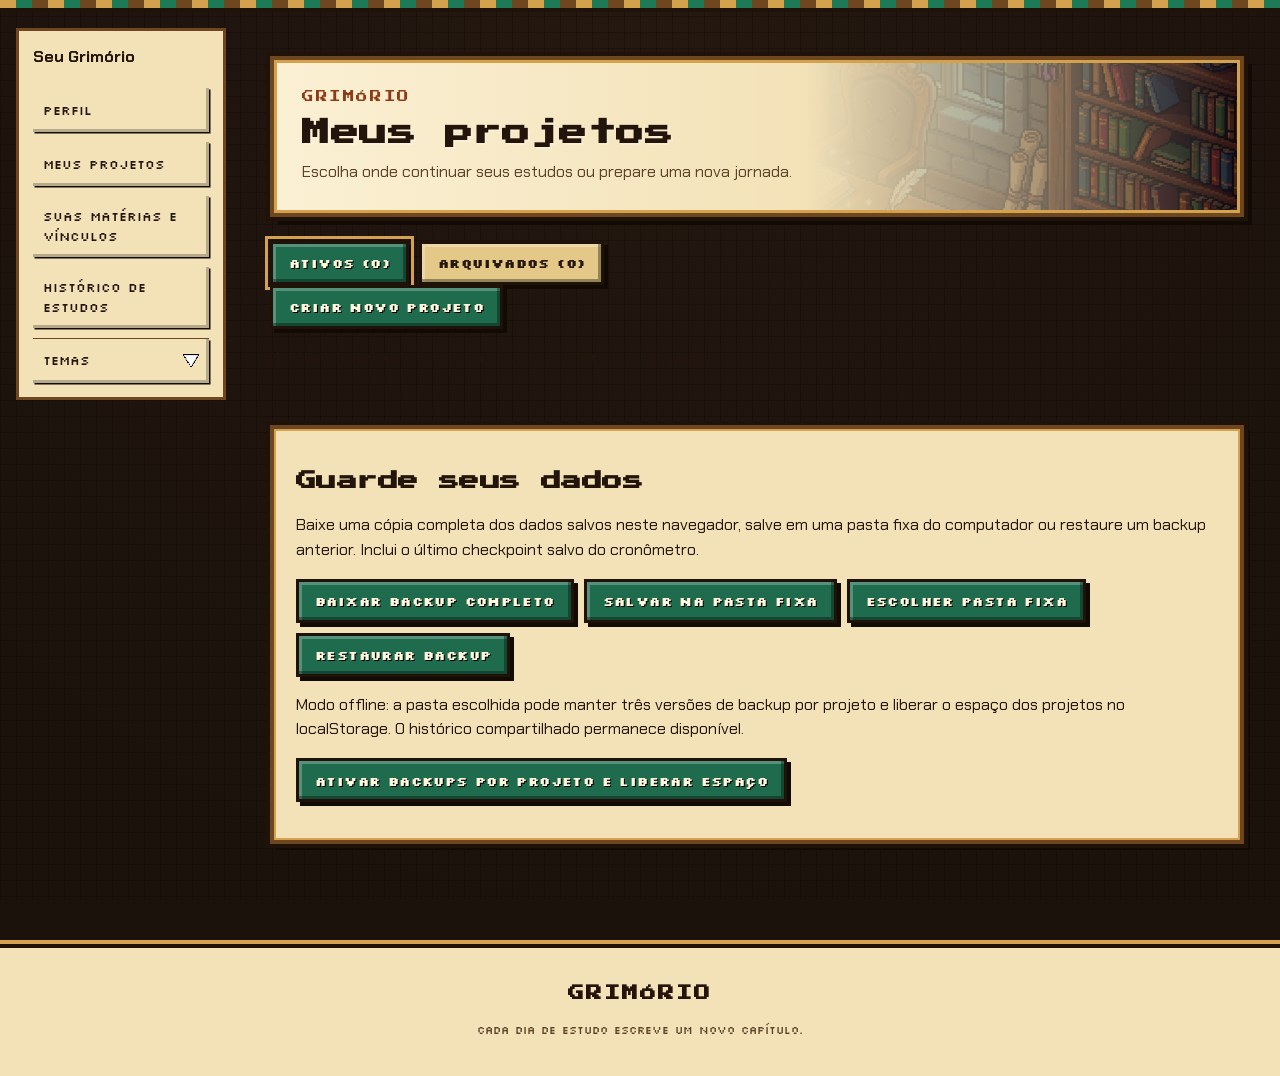
==== commit 2bf5913e: "Publica D061 e melhorias locais do Grimório" ====
--- a/agenda.html
+++ b/agenda.html
@@ -1,14 +1,15 @@
 <!DOCTYPE html>
 <html lang="pt-BR">
 <head>
+<script type="application/grimorio" src="icones-pixel.js?v=artes-20261101"></script>
 <meta charset="UTF-8">
 <script src="armazenamento-offline.js?v=excluir-extra-20261030"></script>
 <script src="iniciar-offline.js?v=offline-20261030"></script>
     <script type="application/grimorio" src="praticas-progressao.js?v=praticas-ui-20261029"></script><script type="application/grimorio" src="praticas-recomendacoes.js?v=praticas-e8-20261026"></script><script type="application/grimorio" src="atividades-praticas.js?v=praticas-tipos-20261029"></script><script type="application/grimorio" src="praticas-schema.js?v=praticas-e6-20261026"></script>
-    <script type="application/grimorio" src="backup-local.js?v=pomodoro-20261031"></script>
+    <script type="application/grimorio" src="backup-local.js?v=d061-20261101"></script>
     <script type="application/grimorio" src="acessibilidade.js?v=sidebar-global-20261030"></script>
     <link rel="stylesheet" href="css/relatorios.css?v=temas3-20261022">
-    <script type="application/grimorio" src="projetos-store.js?v=excluir-extra-20261030"></script><script type="application/grimorio" src="praticas-store.js?v=praticas-tipos-20261029"></script>
+    <script type="application/grimorio" src="projetos-store.js?v=d061-20261101"></script><script type="application/grimorio" src="praticas-store.js?v=exclusao-global-20261101"></script>
     <meta name="viewport" content="width=device-width, initial-scale=1.0">
     <title>Jornada de estudos</title>
     <link href="https://cdn.jsdelivr.net/npm/bootstrap@5.3.1/dist/css/bootstrap.min.css" rel="stylesheet" integrity="sha384-4bw+/aepP/YC94hEpVNVgiZdgIC5+VKNBQNGCHeKRQN+PtmoHDEXuppvnDJzQIu9" crossorigin="anonymous">
@@ -19,11 +20,12 @@
     <link rel="stylesheet" href="notas-blocos.css">
     <link rel="stylesheet" href="css/revisoes.css?v=temas3-20261022">
 <link rel="stylesheet" href="css/acessibilidade.css?v=temas3-20261022">
-    <link rel="stylesheet" href="css/jornada-cards.css?v=cards-expansao-20261031">
-    <link rel="stylesheet" href="css/praticas-execucao.css?v=praticas-e7-final-20261026">
-<link rel="stylesheet" href="css/jornada-interface.css?v=sidebar-global-20261030">
-<link rel="stylesheet" href="css/pomodoro.css?v=20261031">
-<script type="application/grimorio" src="sidebar.js?v=sidebar-global-20261030"></script>
+    <link rel="stylesheet" href="css/jornada-cards.css?v=info-20261101">
+    <link rel="stylesheet" href="css/praticas-execucao.css?v=praticas-modais-20261031">
+<link rel="stylesheet" href="css/jornada-interface.css?v=acoes-cards-20261101">
+<link rel="stylesheet" href="css/pomodoro.css?v=resumo-20261101">
+<script type="application/grimorio" src="sidebar.js?v=artes-20261101"></script>
+<link rel="stylesheet" href="css/quest-marcadores.css?v=quest-20261101"><script type="application/grimorio" src="quest-marcadores.js?v=quest-20261101"></script><link rel="stylesheet" href="css/icones-pixel.css?v=artes-maiores-20261101"><link rel="stylesheet" href="css/replanejamento.css?v=d061-20261101">
 </head>
 <body class="jornada-page">
 <div class="jornada-shell">
@@ -52,7 +54,7 @@
                 <div class="col-lg-5">
                     <div class="jornada-stats">
                         <div class="jornada-stat"><span>Dia atual</span><strong id="stat-dia">--</strong></div>
-                        <div class="jornada-stat"><span>Conhecimento</span><strong id="stat-xp">0</strong></div>
+                        <div class="jornada-stat"><span>Experiência (XP)</span><strong id="stat-xp">0</strong></div>
                         <div class="jornada-stat"><span>Estudado hoje</span><strong id="stat-hoje">00:00</strong></div>
                     </div>
                 </div>
@@ -150,7 +152,7 @@
                         <p class="text-secondary small mb-0">Complete as metas de cada matéria para avançar.</p>
                     </div>
                     <label><input type="checkbox" id="revisoes-habilitadas" checked> Mostrar sugestões de revisão neste projeto</label>
-                    <p id="revisoes-status" role="status" class="cartas-ajuda"></p>
+                    <button type="button" class="revisoes-info" popovertarget="revisoes-status" aria-label="Sobre as sugestões de revisão">i</button><p id="revisoes-status" popover role="status" class="cartas-ajuda"></p>
                     <details id="revisoes-atrasadas" class="revisao-grupo">
                         <summary id="revisoes-atrasadas-titulo">Revisões atrasadas</summary>
                         <div id="revisoes-atrasadas-lista"></div>
@@ -186,34 +188,31 @@
                 </section>
                     <div class="cartas-navegacao" aria-label="Navegar pelos dias de estudo">
                         <div class="cartas-navegacao-seletor">
-                            <button type="button" class="btn btn-sm btn-outline-secondary" data-carta-passo="-1" aria-label="Ver dia anterior">❮</button>
+                            <button type="button" class="btn btn-sm btn-outline-secondary" data-carta-passo="-1" aria-label="Ver dia anterior"><img class="icone-pixel" src="img/icons/seta-esquerda.png" alt="" aria-hidden="true" width="24" height="24"></button>
                             <label for="carta-seletor" class="visually-hidden">Escolher dia de estudo</label>
                             <select class="form-select" id="carta-seletor"></select>
-                            <button type="button" class="btn btn-sm btn-outline-secondary" data-carta-passo="1" aria-label="Ver próximo dia">❯</button>
+                            <button type="button" class="btn btn-sm btn-outline-secondary" data-carta-passo="1" aria-label="Ver próximo dia"><img class="icone-pixel" src="img/icons/seta-direita.png" alt="" aria-hidden="true" width="24" height="24"></button>
                         </div>
                         <div class="cartas-navegacao-atalhos">
                             <button type="button" class="btn btn-sm" id="carta-atual">Voltar ao dia atual</button>
                             <button type="button" class="btn btn-sm" id="carta-proximo">Ir ao próximo dia a estudar</button>
                         </div>
                     </div>
-                    <p class="cartas-ajuda">Deslize para explorar as cartas. Os próximos dias ficam disponíveis para consulta.</p>
                 </section>
 
                 <details class="jornada-panel p-4 relatorios" id="relatorio-projeto">
                     <summary>Seu projeto em gráficos</summary>
-                    <p>Compare sua dedicação e a carga planejada já cumprida. Estudo e revisão permanecem separados.</p>
+                    <p>Compare sua dedicação e a carga planejada já cumprida.</p>
                     <form id="relatorio-projeto-filtros" class="relatorios-filtros" aria-label="Filtrar tempo do projeto">
                         <label>De<input type="date" id="relatorio-projeto-de"></label>
                         <label>Até<input type="date" id="relatorio-projeto-ate"></label>
                         <label>Agrupar<select id="relatorio-projeto-grupo"><option value="semana">Por semana</option><option value="mes">Por mês</option></select></label>
                         <button class="btn" type="button" id="relatorio-projeto-limpar">Limpar filtros</button>
                     </form>
-                    <p>Datas inclusivas, pelo início da sessão no horário local. Semanas começam na segunda-feira. Filtros afetam somente horas registradas; metas mostram todo o projeto.</p>
                     <p id="relatorio-projeto-status" role="status"></p>
                     <div id="relatorio-projeto-tempo" tabindex="-1"></div>
                     <section aria-labelledby="relatorio-projeto-metas-titulo">
                         <h2 id="relatorio-projeto-metas-titulo" class="h5">Carga planejada cumprida</h2>
-                        <p>Somente estudo normal cumpre metas. Revisões ficam no histórico; tempo acima da carga planejada continua registrado.</p>
                         <p id="relatorio-projeto-metas-resumo"></p>
                         <div id="relatorio-projeto-metas"></div>
                     </section>
@@ -227,36 +226,35 @@
         <img class="site-rodape-borda" src="img/assets/Footer wood.png" alt="" width="1786" height="236" loading="lazy">
         <p><strong>GRIMÓRIO</strong></p>
         <p><small>Cada dia de estudo escreve um novo capítulo.</small></p>
-        <a class="credito-lixeira" href="https://www.flaticon.com/br/icones-gratis/lixeira" title="lixeira ícones" target="_blank" rel="noopener noreferrer">Lixeira ícones criados por Magnific - Flaticon</a>
     </footer>
 </div></div>
-<dialog id="praticas-painel-dialog" aria-labelledby="praticas-modal-titulo"><header class="historico-cabecalho"><h2 id="praticas-modal-titulo">Atividades práticas</h2><button type="button" id="fechar-praticas-painel" aria-label="Fechar atividades práticas">Fechar</button></header><div id="praticas-modal-conteudo"></div></dialog>
-<dialog id="historico-dialog" aria-labelledby="historico-titulo">
-<header class="historico-cabecalho"><div><h2 id="historico-titulo">Histórico de estudos</h2><p>Consulte seus registros de estudo e revisão. Excluir uma entrada recalcula o tempo, o XP e o progresso correspondentes.</p></div><button type="button" id="fechar-historico" aria-label="Fechar histórico">Fechar</button></header>
-<details id="historico-filtros-painel" open><summary>Filtrar registros</summary>
-<form id="historico-filtros" class="historico-filtros" role="search">
+<dialog id="praticas-painel-dialog" aria-labelledby="praticas-modal-titulo"><header class="historico-cabecalho"><h2 id="praticas-modal-titulo">Atividades práticas</h2><div class="praticas-cabecalho-acoes"><button type="button" id="fechar-praticas-painel" aria-label="Fechar atividades práticas">Fechar</button><button type="button" class="info-contextual" data-ajuda-contextual popovertarget="praticas-ajuda" aria-label="Como consultar as atividades práticas">i</button></div></header><p id="praticas-ajuda" class="ajuda-contextual" popover>Clique no cartão de uma atividade para consultar suas ocorrências previstas no cronograma.</p><div id="praticas-modal-conteudo"></div></dialog>
+<dialog id="historico-dialog" aria-labelledby="historico-modal-titulo">
+<header class="historico-cabecalho"><div><h2 id="historico-modal-titulo">Histórico de estudos</h2><p>Consulte seus registros de estudo e revisão. Excluir uma entrada recalcula o tempo, o XP e o progresso correspondentes.</p></div><button type="button" id="fechar-historico" aria-label="Fechar histórico">Fechar</button></header>
+<details id="historico-modal-filtros-painel" open><summary>Filtrar registros</summary>
+<form id="historico-modal-filtros" class="historico-filtros" role="search">
 <label>Buscar matéria<input id="historico-busca" type="search" placeholder="Nome da matéria" autocomplete="off"></label>
-<label>Registros<select id="historico-tipo"><option value="">Todos os tipos</option><option value="estudo">Estudos (inclui extras)</option><option value="revisao">Revisão</option><option value="extra">Extras e suas revisões</option></select></label>
-<label>Projeto<select id="historico-projeto"><option value="">Todos os projetos</option><option value="atual">Projeto selecionado</option></select></label>
+<label>Registros<select id="historico-modal-tipo"><option value="">Todos os tipos</option><option value="estudo">Estudos (inclui extras)</option><option value="revisao">Revisão</option><option value="extra">Extras e suas revisões</option></select></label>
+<label>Projeto<select id="historico-modal-projeto"><option value="">Todos os projetos</option><option value="atual">Projeto selecionado</option></select></label>
 </form></details>
 <p id="historico-resumo" role="status" aria-live="polite"></p>
 <div class="historico-rolagem"><table id="tabela-sessoes-estudo"><caption>Registros mais recentes primeiro.</caption><thead><tr><th scope="col">Data</th><th scope="col">Hora</th><th scope="col">Matéria</th><th scope="col">Tempo estudado</th><th scope="col">Ações</th></tr></thead><tbody id="sessoes-estudo-body"></tbody></table></div>
-<div class="historico-paginacao"><button type="button" id="historico-anterior">Anterior</button><span id="historico-pagina"></span><button type="button" id="historico-proximo">Próxima</button></div>
+<div class="historico-paginacao"><button type="button" id="historico-modal-anterior">Anterior</button><span id="historico-modal-pagina"></span><button type="button" id="historico-modal-proximo">Próxima</button></div>
 </dialog>
-<script type="application/grimorio" src="jornada-interface.js?v=sidebar-global-20261030"></script>
-    <script type="application/grimorio" src="materias-store.js?v=nomes60-20261022"></script><script type="application/grimorio" src="identidade-store.js?v=2"></script><script type="application/grimorio" src="historico-repository.js?v=excluir-extra-20261030"></script>
-<script type="application/grimorio" src="calendario-jornada.js?v=2"></script><script type="application/grimorio" src="estudo-extra.js?v=excluir-extra-20261030"></script><script type="application/grimorio" src="distribuicao.js"></script><script type="application/grimorio" src="script.js?v=nomes60-20261022"></script>
+<script type="application/grimorio" src="jornada-interface.js?v=mobile-historico-20261101"></script>
+    <script type="application/grimorio" src="materias-store.js?v=exclusao-global-20261101"></script><script type="application/grimorio" src="identidade-store.js?v=d061-20261101"></script><script type="application/grimorio" src="historico-repository.js?v=excluir-extra-20261030"></script>
+<script type="application/grimorio" src="calendario-jornada.js?v=2"></script><script type="application/grimorio" src="estudo-extra.js?v=excluir-extra-20261030"></script><script type="application/grimorio" src="distribuicao.js"></script><script type="application/grimorio" src="script.js?v=exclusao-global-20261101"></script>
     <script type="application/grimorio" src="projeto-ui.js?v=3"></script>
 
-    <script type="application/grimorio" src="estudo-store.js?v=praticas-e7-final-20261026"></script>
-    <script type="application/grimorio" src="revisoes-store.js?v=excluir-extra-20261030"></script>
+    <script type="application/grimorio" src="replanejamento.js?v=d061-20261101"></script><script type="application/grimorio" src="estudo-store.js?v=d061-20261101"></script>
+    <script type="application/grimorio" src="revisoes-store.js?v=d061-20261101"></script>
     <script type="application/grimorio" src="praticas-execucao.js?v=praticas-e7-final-20261026"></script>
-    <script type="application/grimorio" src="cronometro.js?v=pomodoro-20261031"></script>
-    <script type="application/grimorio" src="pomodoro.js?v=20261031"></script>
-    <script type="application/grimorio" src="praticas-execucao-ui.js?v=sidebar-global-20261030"></script>
-    <script type="application/grimorio" src="notas-blocos.js"></script>
-    <script type="application/grimorio" src="agenda.js?v=play-mobile-20261031"></script>
-    <script type="application/grimorio" src="relatorios-store.js"></script>
+    <script type="application/grimorio" src="cronometro.js?v=d061-20261101"></script>
+    <script type="application/grimorio" src="pomodoro.js?v=mobile-historico-20261101"></script>
+    <script type="application/grimorio" src="praticas-execucao-ui.js?v=artes-20261101"></script>
+    <script type="application/grimorio" src="notas-blocos.js?v=artes-20261101"></script>
+    <script type="application/grimorio" src="agenda.js?v=d061-20261101"></script>
+    <script type="application/grimorio" src="relatorios-store.js?v=domingo-20261101"></script>
     <script type="application/grimorio" src="relatorios-ui.js"></script>
     <script type="application/grimorio" src="relatorio-projeto.js"></script>
 <dialog id="pomodoro-dialog" aria-labelledby="pomodoro-titulo" aria-describedby="pomodoro-ajuda">
--- a/css/jornada-cards.css
+++ b/css/jornada-cards.css
@@ -425,3 +425,14 @@
 .jornada-page .progresso-legenda-ideal::before {
     background: linear-gradient(180deg, var(--pixel-gold-bright), var(--pixel-gold)) !important;
 }
+
+.jornada-page .dia-card-hoje { display: inline-grid; place-items: center; padding: 3px 6px; border: 1px solid #092519; background: #2de091; color: #092519; font-family: var(--font-body); font-size: .68rem; font-weight: 700; line-height: 1.4; white-space: nowrap; }
+
+.jornada-cadeado { width: 28px; height: 28px; object-fit: contain; image-rendering: pixelated; }
+#revisoes-status[popover] { max-width: min(360px,calc(100vw - 32px)); padding: 16px; background: var(--pixel-surface); color: var(--pixel-ink) !important; border: 2px solid var(--pixel-bronze); }
+.revisoes-info { margin-left: .5rem; min-width: 44px; min-height: 44px; }
+
+.jornada-page .dia-card-cabecalho .dia-card-badge:has(.jornada-cadeado) { padding: 0; }
+.jornada-cadeado { width: 40px; height: 40px; transform: scale(1.2); }
+.jornada-page button.revisoes-info { display: inline-flex; align-items: center; justify-content: center; min-width: 22px; min-height: 22px; width: 22px; height: 22px; padding: 0; border: 1px solid var(--pixel-ink) !important; border-radius: 50% !important; background: var(--pixel-surface) !important; color: var(--pixel-ink) !important; font: italic 16px Georgia,serif; text-transform: none; box-shadow: none !important; text-shadow: none !important; }
+#revisoes-status[popover] { margin: 0; inset: auto; box-shadow: 2px 2px 0 var(--pixel-shadow); }
--- a/css/praticas-execucao.css
+++ b/css/praticas-execucao.css
@@ -1,25 +1,296 @@
-.praticas-painel { margin-block: 2rem; padding: 1.25rem; background: var(--pixel-surface, var(--bs-body-bg)); color: var(--bs-body-color); border: 2px solid var(--bs-border-color); border-radius: .5rem; }
-.pratica-missoes, .pratica-historico { list-style: none; padding: 0; margin: 0; }
-.pratica-missoes li, .pratica-historico li { display: flex; align-items: center; justify-content: space-between; gap: 1rem; padding-block: .75rem; border-bottom: 1px solid var(--bs-border-color); overflow-wrap: anywhere; }
-.pratica-dialogo { width: min(42rem, calc(100% - 1rem)); max-height: calc(100dvh - 2rem); padding: 0; border: 2px solid var(--bs-border-color); border-radius: .5rem; background: var(--pixel-surface, var(--bs-body-bg)); color: var(--bs-body-color); }
-.pratica-dialogo::backdrop { background: rgb(0 0 0 / 65%); }
-.pratica-dialogo-conteudo { padding: 1.25rem; }
-.pratica-topo { display: flex; align-items: start; justify-content: space-between; gap: 1rem; }
-.pratica-dialogo h2 { font-size: 1.5rem; overflow-wrap: anywhere; }
-.pratica-dialogo h3, .pratica-form legend { font-size: 1.15rem; font-weight: 700; }
-.pratica-form, .pratica-timer { margin-block: 1rem; padding-block: 1rem; border-top: 1px solid var(--bs-border-color); }
-.pratica-campo { display: block; margin-block: .75rem; }
-.pratica-dialogo .btn, .praticas-painel .btn, .dia-missao-item > .btn { min-height: 44px; flex-shrink: 0; }
-.pratica-timer .btn { margin: .25rem; }
-.pratica-dialogo fieldset:disabled { opacity: .7; }
-.pratica-dialogo [data-status] { position: sticky; top: 0; z-index: 1; margin-bottom: 0; padding-block: .5rem; background: var(--pixel-surface, var(--bs-body-bg)); }
-.pratica-dialogo [data-status]:empty { display: none; }
-.pratica-dialogo [data-barra-nivel-pratica] { width: 100%; height: 14px; accent-color: var(--pixel-emerald); }
+.praticas-painel {
+    margin-block: 1rem;
+    padding: 1.25rem;
+    background: var(--pixel-surface, var(--bs-body-bg));
+    color: var(--bs-body-color);
+    border: 2px solid var(--bs-border-color);
+    border-radius: .5rem;
+}
+
+.praticas-tipos-grid {
+    display: grid;
+    grid-template-columns: repeat(auto-fill, minmax(min(100%, 18rem), 1fr));
+    gap: 1rem;
+    margin-top: 1rem;
+}
+
+.pratica-tipo-card {
+    display: flex;
+    flex-direction: column;
+    gap: .65rem;
+    padding: 1.1rem;
+    border: 2px solid var(--bs-border-color);
+    border-radius: .5rem;
+    background: var(--pixel-surface-alt, rgba(0, 0, 0, 0.14));
+    color: var(--bs-body-color);
+    cursor: pointer;
+    transition: border-color .15s ease, transform .15s ease;
+}
+
+.pratica-tipo-card:hover,
+.pratica-tipo-card:focus-visible {
+    border-color: var(--pixel-emerald, var(--bs-primary));
+    outline: none;
+}
+
+.pratica-tipo-card-topo {
+    display: flex;
+    align-items: center;
+    justify-content: space-between;
+    gap: .75rem;
+}
+
+.pratica-tipo-card-topo h3 {
+    margin: 0;
+    font-size: 1.15rem;
+    overflow-wrap: anywhere;
+}
+
+.pratica-card-nivel {
+    display: inline-block;
+    padding: .2rem .55rem;
+    font-size: .8rem;
+    font-weight: 700;
+    border: 1px solid var(--bs-border-color);
+    border-radius: .35rem;
+    background: var(--pixel-surface, var(--bs-body-bg));
+    white-space: nowrap;
+}
+
+.pratica-tipo-card-meta,
+.pratica-tipo-card-xp {
+    margin: 0;
+    font-size: .88rem;
+    line-height: 1.45;
+}
+
+.pratica-tipo-card-progresso {
+    display: flex;
+    flex-direction: column;
+    gap: .4rem;
+}
+
+.pratica-tipo-card-acao {
+    margin-top: auto;
+    padding-top: .4rem;
+    font-size: .85rem;
+    font-weight: 700;
+    color: var(--pixel-emerald, var(--bs-primary));
+}
+
+.pratica-missoes,
+.pratica-historico {
+    list-style: none;
+    padding: 0;
+    margin: 0;
+}
+
+.pratica-missoes li,
+.pratica-historico li {
+    display: flex;
+    align-items: center;
+    justify-content: space-between;
+    gap: 1rem;
+    padding-block: .75rem;
+    border-bottom: 1px solid var(--bs-border-color);
+    overflow-wrap: anywhere;
+}
+
+.pratica-ocorrencia-info {
+    display: flex;
+    flex-direction: column;
+    gap: .25rem;
+    min-width: 0;
+}
+
+.pratica-ocorrencia-topo {
+    display: flex;
+    flex-wrap: wrap;
+    align-items: center;
+    gap: .5rem;
+}
+
+.pratica-status-badge {
+    display: inline-block;
+    padding: .15rem .5rem;
+    font-size: .78rem;
+    font-weight: 700;
+    border: 1px solid var(--bs-border-color);
+    border-radius: .3rem;
+}
+
+.pratica-status-concluida {
+    border-color: var(--pixel-emerald, #2f9e44);
+    color: var(--pixel-emerald, #2f9e44);
+}
+
+.pratica-dialogo {
+    width: min(42rem, calc(100% - 1rem));
+    max-height: calc(100dvh - 2rem);
+    padding: 0;
+    border: 2px solid var(--bs-border-color);
+    border-radius: .5rem;
+    background: var(--pixel-surface, var(--bs-body-bg));
+    color: var(--bs-body-color);
+}
+
+.pratica-dialogo::backdrop {
+    background: rgb(0 0 0 / 65%);
+}
+
+.pratica-dialogo-conteudo {
+    padding: 1.25rem;
+}
+
+.pratica-topo {
+    display: flex;
+    align-items: start;
+    justify-content: space-between;
+    gap: 1rem;
+    margin-bottom: .75rem;
+}
+
+.pratica-dialogo h2 {
+    margin: 0;
+    font-size: 1.45rem;
+    overflow-wrap: anywhere;
+}
+
+.pratica-dialogo h3,
+.pratica-form legend,
+.pratica-gaveta > summary {
+    font-size: 1.05rem;
+    font-weight: 700;
+}
+
+.pratica-resumo-dia {
+    padding: .85rem;
+    border: 1px solid var(--bs-border-color);
+    border-radius: .4rem;
+    background: var(--pixel-surface-alt, rgba(0, 0, 0, 0.12));
+}
+
+.pratica-dia-grade {
+    display: grid;
+    grid-template-columns: repeat(auto-fit, minmax(min(100%, 8.5rem), 1fr));
+    gap: .65rem;
+    margin: 0 0 .65rem;
+}
+
+.pratica-dia-item {
+    padding: .45rem .6rem;
+    border: 1px solid var(--bs-border-color);
+    border-radius: .35rem;
+    background: var(--pixel-surface, var(--bs-body-bg));
+}
+
+.pratica-dia-item dt {
+    font-size: .75rem;
+    font-weight: 600;
+    opacity: .8;
+    margin-bottom: .15rem;
+}
+
+.pratica-dia-item dd {
+    margin: 0;
+    font-size: .95rem;
+    font-weight: 700;
+}
+
+.pratica-xp-linha {
+    font-size: .9rem;
+    font-weight: 600;
+}
+
+.pratica-acoes-principais {
+    display: grid;
+    grid-template-columns: repeat(auto-fit, minmax(min(100%, 12rem), 1fr));
+    gap: .75rem;
+    margin-block: 1rem;
+}
+
+.pratica-gaveta,
+.pratica-form,
+.pratica-historico-secao {
+    margin-block: 1rem;
+    padding-top: .85rem;
+    border-top: 1px solid var(--bs-border-color);
+}
+
+.pratica-gaveta > summary {
+    cursor: pointer;
+    padding-block: .25rem;
+}
+
+.pratica-gaveta .pratica-form {
+    margin-block: .5rem 0;
+    padding-top: .5rem;
+    border-top: 0;
+}
+
+.pratica-campo {
+    display: block;
+    margin-block: .75rem;
+}
+
+.pratica-dialogo .btn,
+.praticas-painel .btn,
+.dia-missao-item > .btn {
+    min-height: 44px;
+    flex-shrink: 0;
+}
+
+.pratica-dialogo fieldset:disabled {
+    opacity: .7;
+}
+
+.pratica-dialogo [data-status] {
+    position: sticky;
+    top: 0;
+    z-index: 1;
+    margin-bottom: .75rem;
+    padding: .5rem .75rem;
+    border: 1px solid var(--bs-border-color);
+    border-radius: .35rem;
+    background: var(--pixel-surface, var(--bs-body-bg));
+    font-weight: 600;
+}
+
+.pratica-dialogo [data-status]:empty {
+    display: none;
+}
+
+.pratica-tipo-card [data-barra-nivel-pratica] {
+    width: 100%;
+    height: 12px;
+    accent-color: var(--pixel-emerald);
+}
+
 @media (max-width: 480px) {
-    .pratica-missoes li, .pratica-historico li { align-items: start; flex-direction: column; gap: .5rem; }
-    .pratica-dialogo-conteudo { padding: .85rem; }
-    .pratica-topo { display: grid; grid-template-columns: minmax(0, 1fr); }
-    .pratica-topo h2 { grid-row: 2; font-size: 1.25rem; line-height: 1.5; }
-    .pratica-topo [data-fechar] { grid-row: 1; justify-self: end; }
-    .dia-missao-item { flex-wrap: wrap; }
-}
+    .pratica-missoes li,
+    .pratica-historico li {
+        align-items: start;
+        flex-direction: column;
+        gap: .5rem;
+    }
+    .pratica-dialogo-conteudo {
+        padding: .85rem;
+    }
+    .pratica-topo {
+        display: grid;
+        grid-template-columns: minmax(0, 1fr);
+    }
+    .pratica-topo h2 {
+        grid-row: 2;
+        font-size: 1.25rem;
+        line-height: 1.5;
+    }
+    .pratica-topo [data-fechar],
+    .pratica-topo [data-fechar-ocorrencias] {
+        grid-row: 1;
+        justify-self: end;
+    }
+    .dia-missao-item {
+        flex-wrap: wrap;
+    }
+}
--- a/css/jornada-interface.css
+++ b/css/jornada-interface.css
@@ -77,3 +77,70 @@
 #praticas-painel-dialog h2 { font-size: 1.2rem; }
 #praticas-painel-dialog .praticas-painel { margin: 0; padding: 0; border: 0; }
 @media(max-width:600px){#praticas-painel-dialog { padding: 14px; }}
+
+.jornada-menu nav > a:hover, .jornada-menu nav > button:hover, .jornada-menu summary:hover { transform: translate(-2px,-2px); box-shadow: 4px 4px 0 var(--pixel-shadow) !important; }
+body > .site-rodape { width: 100%; box-sizing: border-box; }
+.planejamento-conteudo .table-responsive { overflow-x: auto; }
+
+body > .site-rodape { text-align: center; margin-top: 2rem; padding-bottom: 1.5rem; color: var(--pixel-ink); background: var(--pixel-surface); }
+body > .site-rodape .site-rodape-borda { display: block; width: 100%; max-width: 100%; height: auto; }
+
+/* Papéis de texto sobre as superfícies de cada tema. */
+:root { --texto-comum: var(--pixel-ink); --texto-destaque: var(--pixel-ink); --texto-secundario: var(--pixel-ink-muted); }
+.texto-em-fundo-escuro { --texto-comum: #edf2ff; --texto-destaque: #ffffff; --texto-secundario: #cbd5e1; color: var(--texto-comum); }
+body > .site-rodape, body > .site-rodape p { color: var(--texto-comum) !important; }
+body > .site-rodape strong { color: var(--texto-destaque) !important; }
+body > .site-rodape small { color: var(--texto-secundario) !important; }
+.planejamento-tabela { margin-top: 1.5rem; min-width: 0; }
+.planejamento-tabela table { width: 100%; table-layout: fixed; }
+.planejamento-tabela :is(th,td) { white-space: normal; overflow-wrap: anywhere; font-size: clamp(.75rem, 1vw, .95rem); padding: .4rem; }
+.planejamento-tabela th:first-child { width: 7%; }
+.planejamento-tabela th:nth-child(2) { width: 31%; }
+.voltar-topo { position: fixed !important; right: max(20px, env(safe-area-inset-right)); bottom: max(20px, env(safe-area-inset-bottom)); z-index: 1000; width: 52px; height: 52px; padding: 0; font-size: 1.5rem; }
+.voltar-topo[hidden] { display: none !important; }
+
+.planejamento-grafico canvas { max-width: 100%; }
+
+/* Relevo único para links, ações, temas e controles de expansão do menu. */
+.jornada-shell .jornada-menu nav > a, .jornada-shell .jornada-menu nav > button, .jornada-shell .jornada-menu summary, .jornada-shell .jornada-menu .pixel-theme-chip {
+ border: 0 !important; background: var(--pixel-surface) !important; color: var(--pixel-ink) !important;
+ box-shadow: inset -3px -3px 0 rgb(0 0 0 / .25), 1.5px 1.5px 0 var(--pixel-shadow) !important;
+ padding: 10px;
+}
+.jornada-shell .jornada-menu nav > a:hover, .jornada-shell .jornada-menu nav > button:hover, .jornada-shell .jornada-menu summary:hover, .jornada-shell .jornada-menu .pixel-theme-chip:hover {
+ background: var(--pixel-surface-alt) !important;
+ box-shadow: inset -3px -3px 0 rgb(0 0 0 / .25), 1.5px 1.5px 0 var(--pixel-shadow) !important;
+}
+
+.jornada-shell .jornada-menu .pixel-theme-chip { font-weight: 400 !important; }
+.jornada-page .jornada-hero { text-align: center; }
+.jornada-page .jornada-hero .row > div, .jornada-page .jornada-stat { min-width: 0; }
+.jornada-page .jornada-hero h1 { overflow-wrap: anywhere; font-size: clamp(1.15rem, 3vw, 2rem); line-height: 1.5; }
+.jornada-page .jornada-stat { text-align: center; }
+.jornada-page .jornada-stat :is(span,strong) { max-width: 100%; overflow-wrap: anywhere; }
+.jornada-page .jornada-stat span { line-height: 1.6; }
+@media(max-width:600px) { .jornada-page .jornada-stats { grid-template-columns: 1fr; } }
+
+.jornada-shell .jornada-menu [aria-current='page'] { border-left: 0 !important; }
+
+.jornada-page .jornada-stat strong { color: var(--texto-destaque) !important; }
+
+@media(max-width:600px) { .jornada-page .jornada-hero { background: var(--pixel-surface-elevated) !important; } .jornada-page .jornada-hero::after { display: none; } }
+
+#excluir-materia-dialog { box-sizing: border-box; width: min(560px,calc(100% - 32px)); max-height: calc(100dvh - 32px); overflow: auto; border: 4px solid var(--pixel-bronze); border-radius: 0; padding: 24px; background: var(--pixel-surface-elevated); color: var(--pixel-ink); box-shadow: 0 0 0 4px var(--pixel-border-outer), inset 0 0 0 3px var(--pixel-gold), 12px 12px 0 rgb(0 0 0 / .75); }
+#excluir-materia-dialog::backdrop { background: rgb(10 6 4 / .8); }
+#excluir-materia-dialog h2 { font-size: 1.2rem; line-height: 1.6; }
+#excluir-materia-dialog input { width: 100%; min-height: 44px; margin-top: 8px; }
+.exclusao-acoes { display: flex; flex-wrap: wrap; gap: 12px; margin-top: 12px; }
+button.materia-excluir-icone { display: inline-flex; align-items: center; justify-content: center; width: 44px; min-height: 44px; padding: 8px; align-self: end; justify-self: end; background: transparent !important; color: var(--pixel-ink) !important; border: 0 !important; box-shadow: none !important; }
+.materia-excluir-icone img { width: 18px; height: 18px; object-fit: contain; }
+[data-tema-pixel="arcano"] .materia-excluir-icone img { filter: brightness(0) invert(1); }
+button.materia-excluir-icone:hover, button.materia-excluir-icone:focus-visible { outline: 2px solid var(--pixel-ink); outline-offset: -2px; }
+
+.materia-card-acoes { display: flex; align-items: center; gap: 10px; margin-top: 24px; }
+.perfil-grid .materia-card-acoes .dominio-reset { flex: 1; min-width: 0; margin-top: 0; white-space: normal; }
+.materia-card-acoes .materia-excluir-icone { flex: 0 0 44px; align-self: center; }
+#catalogo-acervo-grid > article { display: flex; flex-direction: column; }
+#catalogo-acervo-grid .materia-excluir-icone { margin-top: auto; align-self: flex-end; }
+button.materia-excluir-icone { background: var(--pixel-btn-bg) !important; }
+.materia-excluir-icone img { filter: brightness(0) invert(1); }
--- a/css/pomodoro.css
+++ b/css/pomodoro.css
@@ -4,9 +4,9 @@
 .pomodoro-cabecalho > div { min-width: 0; }
 .pomodoro-cabecalho h2 { font-size: .95rem; }
 .pomodoro-cabecalho .jornada-kicker { font-size: .6rem; }
-#pomodoro-alternar { flex: 0 0 56px; width: 56px; height: 56px; padding: 0; border: 0 !important; background: transparent !important; box-shadow: none !important; cursor: pointer; }
+#pomodoro-alternar { flex: 0 0 56px; width: 56px; height: 56px; padding: 0; border: 0 !important; background: var(--pixel-surface) !important; box-shadow: inset -3px -3px 0 rgb(0 0 0 / .25), 1.5px 1.5px 0 var(--pixel-shadow) !important; cursor: pointer; }
 #pomodoro-alternar:hover { filter: brightness(1.15); }
-#pomodoro-alternar span { display: block; width: 100%; height: 100%; background: url('../img/pomodoro/desligado.png') center / 100% 100% no-repeat; image-rendering: pixelated; }
+#pomodoro-alternar span { display: block; width: 100%; height: 100%; transform: scale(1.4); background: url('../img/pomodoro/desligado.png') center / 100% 100% no-repeat; image-rendering: pixelated; }
 #pomodoro-alternar[aria-pressed="true"] span { background-image: url('../img/pomodoro/ativo.png'); background-size: 600% 100%; animation: pomodoro-quadros 3s step-end infinite; }
 @keyframes pomodoro-quadros {
     0% { background-position: 0% 0; } 16.6667% { background-position: 20% 0; }
--- a/css/quest-marcadores.css
+++ b/css/quest-marcadores.css
@@ -0,0 +1,35 @@
+.quest-marcador {
+    display: inline-flex;
+    vertical-align: middle;
+    align-items: center;
+    justify-content: center;
+    width: 32px;
+    height: 32px;
+    flex: 0 0 32px;
+    margin-inline-start: 6px;
+    cursor: help;
+}
+.quest-marcador img {
+    width: 100%; height: 100%; object-fit: contain; image-rendering: pixelated;
+    animation: quest-pulso 1.6s ease-in-out infinite;
+}
+.quest-marcador:focus-visible { outline: 2px solid var(--pixel-ink); outline-offset: 2px; }
+@keyframes quest-pulso { 0%,100% { transform: scale(.88); } 50% { transform: scale(1.08); } }
+.quest-ajuda {
+    position: fixed; inset: auto; margin: 0; padding: 8px 12px;
+    max-width: calc(100vw - 16px);
+    background: var(--pixel-surface-elevated); color: var(--pixel-ink);
+    border: 1px solid var(--pixel-bronze); border-radius: 0;
+    font: 14px/1.5 sans-serif; text-transform: none; letter-spacing: normal;
+    box-shadow: 1.5px 1.5px 0 var(--pixel-shadow);
+    pointer-events: none;
+}
+.calendario-dia-praticas { display: flex; flex-direction: column; white-space: normal; }
+.calendario-pratica-nome { display: flex; align-items: center; min-width: 0; }
+.calendario-pratica-texto { min-width: 0; overflow: hidden; white-space: nowrap; text-overflow: ellipsis; }
+.calendario-dia-praticas .quest-marcador { width: 26px; height: 26px; flex-basis: 26px; }
+#calendario-dias .calendario-dia:has(.calendario-dia-praticas) { height: auto; max-height: none; }
+.calendario-dia:has(.calendario-dia-praticas) .calendario-dia-corpo { max-height: none; overflow: visible; }
+#jornada-menu-aberto > summary .quest-marcador { margin-inline-start: 8px; }
+@media (min-width:1100px) { #jornada-menu-aberto > summary .quest-marcador { display: none; } }
+@media (prefers-reduced-motion: reduce) { .quest-marcador img { animation: none; } }
--- a/css/icones-pixel.css
+++ b/css/icones-pixel.css
@@ -0,0 +1,21 @@
+/* Grade de ícones independente do tamanho/estilo dos botões existentes. */
+img.icone-pixel { display: inline-block; width: 24px; height: 24px; flex: 0 0 24px; object-fit: contain; vertical-align: middle; image-rendering: pixelated; pointer-events: none; }
+img.icone-pixel-anotar { width: 36px; min-width: 36px; height: 36px; flex: 0 0 36px; }
+img.icone-pixel-excluir, .materia-excluir-icone img, .jornada-page .extra-excluir-icone { width: 33.75px; min-width: 33.75px; height: 33.75px; flex: 0 0 33.75px; object-fit: contain; image-rendering: pixelated; filter: none !important; }
+.jornada-page[data-tema-pixel="arcano"] .extra-excluir-icone, [data-tema-pixel="arcano"] .jornada-page .extra-excluir-icone, [data-tema-pixel="arcano"] .materia-excluir-icone img { filter: none !important; }
+summary { list-style: none; }
+summary::-webkit-details-marker { display: none; }
+summary::marker { content: ''; }
+summary::after, .jornada-menu summary::after, .revisao-grupo summary::after {
+    content: ''; display: inline-block; width: 16px; height: 16px; flex: 0 0 16px;
+    margin-inline-start: 8px; padding: 0; vertical-align: middle;
+    background: url('../img/icons/seta-baixo.png') center/contain no-repeat;
+    image-rendering: pixelated; transform: none;
+}
+.jornada-menu summary::after { margin-inline-start: auto; }
+details[open] > summary::after, .jornada-menu details[open] > summary::after, .revisao-grupo[open] summary::after { content: ''; background-image: url('../img/icons/seta-cima.png'); transform: none; }
+select:not([multiple]):not([size]) { appearance: none !important; background-image: url('../img/icons/seta-baixo.png') !important; background-repeat: no-repeat !important; background-size: 16px 16px !important; background-position: right 10px center !important; padding-right: 36px !important; }
+.jornada-page button.info-contextual { display: inline-flex; align-items: center; justify-content: center; min-width: 22px; min-height: 22px; width: 22px; height: 22px; padding: 0; border: 1px solid var(--pixel-ink) !important; border-radius: 50% !important; background: var(--pixel-surface) !important; color: var(--pixel-ink) !important; font: italic 16px Georgia,serif; text-transform: none; box-shadow: none !important; text-shadow: none !important; }
+.jornada-page button.info-contextual:is(:hover,:focus-visible) { background: var(--pixel-surface) !important; color: var(--pixel-ink) !important; }
+.ajuda-contextual[popover] { margin: 0; inset: auto; max-width: min(360px,calc(100vw - 32px)); padding: 16px; background: var(--pixel-surface); color: var(--pixel-ink) !important; border: 2px solid var(--pixel-bronze); box-shadow: 2px 2px 0 var(--pixel-shadow); }
+.praticas-cabecalho-acoes { display: flex; flex-direction: column; align-items: flex-end; gap: 20px; }
--- a/css/replanejamento.css
+++ b/css/replanejamento.css
@@ -0,0 +1,21 @@
+.replanejamento-historico {
+    margin: 12px 0;
+    padding: 12px;
+    background: var(--pixel-surface);
+    color: var(--pixel-ink);
+    border: 1px solid var(--pixel-bronze);
+    overflow-wrap: anywhere;
+}
+.replanejamento-historico :is(h4, p, span, summary) {
+    color: var(--pixel-ink) !important;
+    text-shadow: none;
+}
+.replanejamento-historico h4 { font-size: 1rem; }
+.replanejamento-historico p { margin: 8px 0; }
+.replanejamento-historico summary { cursor: pointer; padding: 12px 0; list-style: none; }
+.replanejamento-historico summary::-webkit-details-marker { display: none; }
+.replanejamento-historico summary:focus-visible { outline: 3px solid var(--pixel-ink); outline-offset: 2px; }
+.replanejamento-historico .nota-botao { margin-left: 8px; }
+#wizard-resumo { background: var(--pixel-surface); }
+#wizard-resumo dt { color: var(--pixel-ink-muted) !important; text-shadow: none; }
+#wizard-resumo dd { color: var(--pixel-ink) !important; text-shadow: none; }
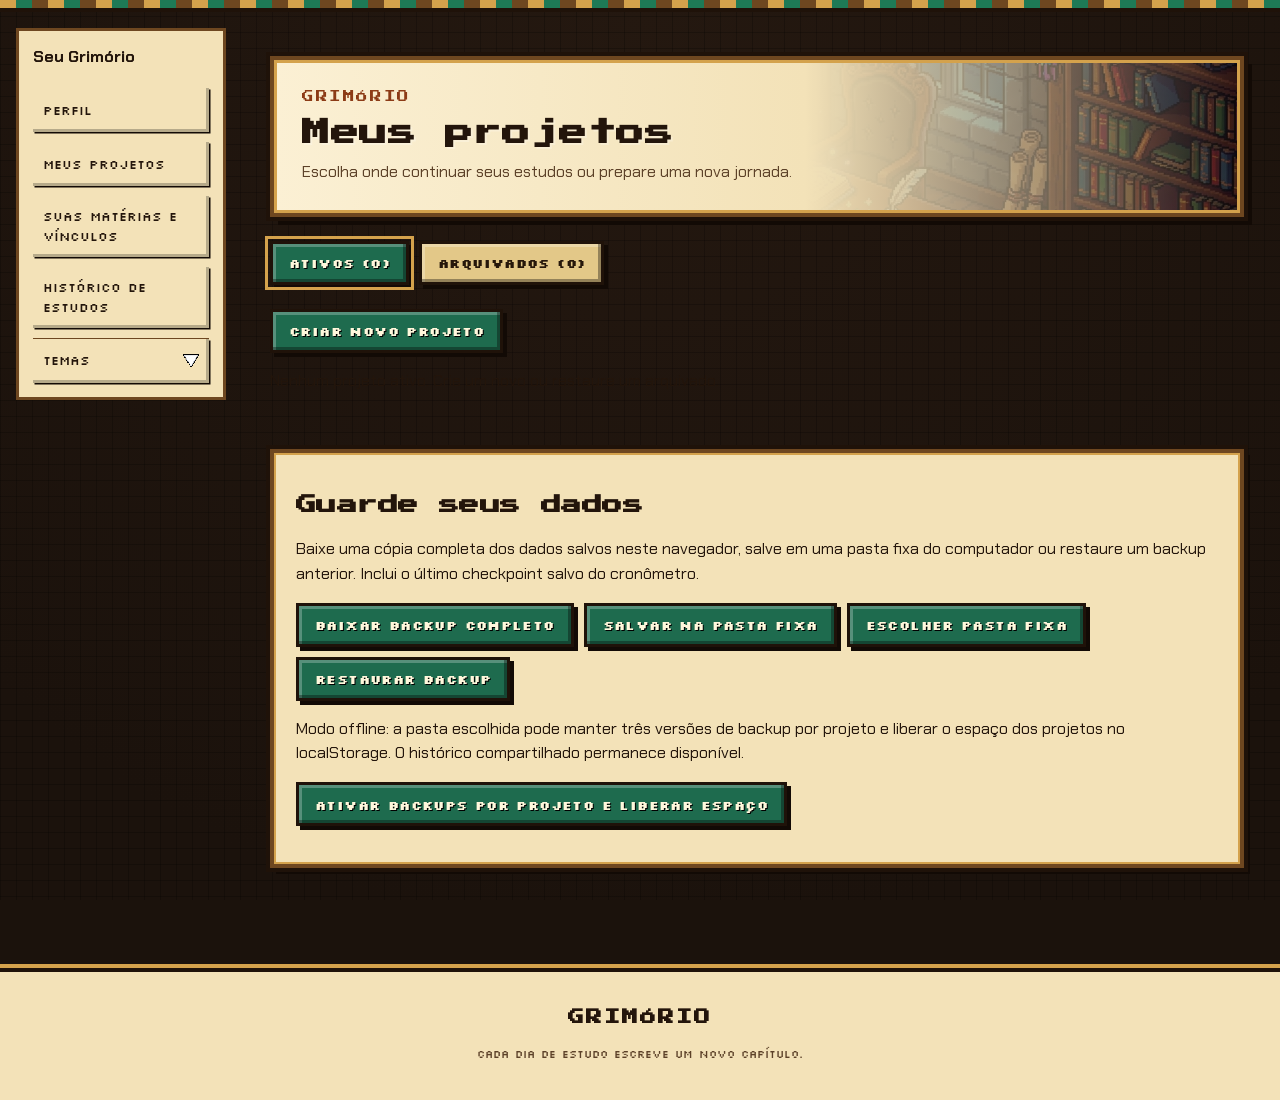
==== commit 2763bb34: "Publica D062, fusao global, praticas extras e correcoes visuais" ====
--- a/agenda.html
+++ b/agenda.html
@@ -1,15 +1,15 @@
 <!DOCTYPE html>
 <html lang="pt-BR">
 <head>
-<script type="application/grimorio" src="icones-pixel.js?v=artes-20261101"></script>
+<script type="application/grimorio" src="icones-pixel.js?v=controles-20261102"></script>
 <meta charset="UTF-8">
 <script src="armazenamento-offline.js?v=excluir-extra-20261030"></script>
 <script src="iniciar-offline.js?v=offline-20261030"></script>
     <script type="application/grimorio" src="praticas-progressao.js?v=praticas-ui-20261029"></script><script type="application/grimorio" src="praticas-recomendacoes.js?v=praticas-e8-20261026"></script><script type="application/grimorio" src="atividades-praticas.js?v=praticas-tipos-20261029"></script><script type="application/grimorio" src="praticas-schema.js?v=praticas-e6-20261026"></script>
-    <script type="application/grimorio" src="backup-local.js?v=d061-20261101"></script>
+    <script type="application/grimorio" src="backup-local.js?v=fusao-xp-20261102"></script>
     <script type="application/grimorio" src="acessibilidade.js?v=sidebar-global-20261030"></script>
     <link rel="stylesheet" href="css/relatorios.css?v=temas3-20261022">
-    <script type="application/grimorio" src="projetos-store.js?v=d061-20261101"></script><script type="application/grimorio" src="praticas-store.js?v=exclusao-global-20261101"></script>
+    <script type="application/grimorio" src="projetos-store.js?v=fusao-xp-20261102"></script><script type="application/grimorio" src="praticas-store.js?v=pratica-extra-20261102"></script>
     <meta name="viewport" content="width=device-width, initial-scale=1.0">
     <title>Jornada de estudos</title>
     <link href="https://cdn.jsdelivr.net/npm/bootstrap@5.3.1/dist/css/bootstrap.min.css" rel="stylesheet" integrity="sha384-4bw+/aepP/YC94hEpVNVgiZdgIC5+VKNBQNGCHeKRQN+PtmoHDEXuppvnDJzQIu9" crossorigin="anonymous">
@@ -21,11 +21,11 @@
     <link rel="stylesheet" href="css/revisoes.css?v=temas3-20261022">
 <link rel="stylesheet" href="css/acessibilidade.css?v=temas3-20261022">
     <link rel="stylesheet" href="css/jornada-cards.css?v=info-20261101">
-    <link rel="stylesheet" href="css/praticas-execucao.css?v=praticas-modais-20261031">
+    <link rel="stylesheet" href="css/praticas-execucao.css?v=fusao-xp-20261102">
 <link rel="stylesheet" href="css/jornada-interface.css?v=acoes-cards-20261101">
 <link rel="stylesheet" href="css/pomodoro.css?v=resumo-20261101">
 <script type="application/grimorio" src="sidebar.js?v=artes-20261101"></script>
-<link rel="stylesheet" href="css/quest-marcadores.css?v=quest-20261101"><script type="application/grimorio" src="quest-marcadores.js?v=quest-20261101"></script><link rel="stylesheet" href="css/icones-pixel.css?v=artes-maiores-20261101"><link rel="stylesheet" href="css/replanejamento.css?v=d061-20261101">
+<link rel="stylesheet" href="css/quest-marcadores.css?v=quest-20261101"><script type="application/grimorio" src="quest-marcadores.js?v=quest-20261101"></script><link rel="stylesheet" href="css/icones-pixel.css?v=artes-cascata-20261102"><link rel="stylesheet" href="css/replanejamento.css?v=d061-20261101">
 </head>
 <body class="jornada-page">
 <div class="jornada-shell">
@@ -94,7 +94,7 @@
                         <button type="button" id="pomodoro-alternar" aria-label="Ativar Pomodoro" aria-pressed="false" aria-controls="pomodoro-dialog" title="Ativar Pomodoro" disabled><span aria-hidden="true"></span></button>
                     </div>
                     <label for="cronometro-materia" class="form-label fw-semibold">Matéria</label>
-                    <select class="form-select" id="cronometro-materia" aria-describedby="cronometro-ajuda">
+                    <select class="form-select" id="cronometro-materia" aria-describedby="cronometro-ajuda cronometro-praticas-ajuda">
                         <option value="">Selecione uma matéria</option>
                     </select>
                     <div class="form-text" id="cronometro-ajuda">Escolha a matéria desta sessão.</div>
@@ -112,6 +112,7 @@
                         <button type="button" class="btn btn-danger" id="cronometro-parar" disabled>Pausa</button>
                         <button type="button" class="btn btn-success" id="cronometro-registrar" disabled>Registrar</button>
                     </div>
+                    <p id="cronometro-praticas-ajuda" class="pratica-regra-xp">Nas atividades práticas de resolução, conclua a ocorrência para liberar o XP. O cronômetro mede a duração e não conclui a atividade. A inserção manual abaixo é exclusiva para matérias.</p>
                     <p class="mt-3 mb-0 small cronometro-status" id="cronometro-status" role="status" aria-live="polite">Pronto para começar.</p>
 
                     <details class="registro-manual mt-3">
@@ -242,18 +243,18 @@
 <div class="historico-paginacao"><button type="button" id="historico-modal-anterior">Anterior</button><span id="historico-modal-pagina"></span><button type="button" id="historico-modal-proximo">Próxima</button></div>
 </dialog>
 <script type="application/grimorio" src="jornada-interface.js?v=mobile-historico-20261101"></script>
-    <script type="application/grimorio" src="materias-store.js?v=exclusao-global-20261101"></script><script type="application/grimorio" src="identidade-store.js?v=d061-20261101"></script><script type="application/grimorio" src="historico-repository.js?v=excluir-extra-20261030"></script>
-<script type="application/grimorio" src="calendario-jornada.js?v=2"></script><script type="application/grimorio" src="estudo-extra.js?v=excluir-extra-20261030"></script><script type="application/grimorio" src="distribuicao.js"></script><script type="application/grimorio" src="script.js?v=exclusao-global-20261101"></script>
+    <script type="application/grimorio" src="materias-store.js?v=fusao-xp-20261102"></script><script type="application/grimorio" src="identidade-store.js?v=d061-20261101"></script><script type="application/grimorio" src="historico-repository.js?v=excluir-extra-20261030"></script>
+<script type="application/grimorio" src="calendario-jornada.js?v=2"></script><script type="application/grimorio" src="estudo-extra.js?v=excluir-extra-20261030"></script><script type="application/grimorio" src="distribuicao.js"></script><script type="application/grimorio" src="script.js?v=fusao-xp-20261102"></script>
     <script type="application/grimorio" src="projeto-ui.js?v=3"></script>
 
-    <script type="application/grimorio" src="replanejamento.js?v=d061-20261101"></script><script type="application/grimorio" src="estudo-store.js?v=d061-20261101"></script>
-    <script type="application/grimorio" src="revisoes-store.js?v=d061-20261101"></script>
+    <script type="application/grimorio" src="replanejamento.js?v=extras-historico-20261102"></script><script type="application/grimorio" src="estudo-store.js?v=extras-historico-20261102"></script>
+    <script type="application/grimorio" src="revisoes-store.js?v=extras-historico-20261102"></script>
     <script type="application/grimorio" src="praticas-execucao.js?v=praticas-e7-final-20261026"></script>
-    <script type="application/grimorio" src="cronometro.js?v=d061-20261101"></script>
+    <script type="application/grimorio" src="cronometro.js?v=fusao-xp-20261102"></script>
     <script type="application/grimorio" src="pomodoro.js?v=mobile-historico-20261101"></script>
-    <script type="application/grimorio" src="praticas-execucao-ui.js?v=artes-20261101"></script>
+    <script type="application/grimorio" src="praticas-execucao-ui.js?v=fusao-xp-20261102"></script>
     <script type="application/grimorio" src="notas-blocos.js?v=artes-20261101"></script>
-    <script type="application/grimorio" src="agenda.js?v=d061-20261101"></script>
+    <script type="application/grimorio" src="agenda.js?v=controles-20261102"></script>
     <script type="application/grimorio" src="relatorios-store.js?v=domingo-20261101"></script>
     <script type="application/grimorio" src="relatorios-ui.js"></script>
     <script type="application/grimorio" src="relatorio-projeto.js"></script>
--- a/css/praticas-execucao.css
+++ b/css/praticas-execucao.css
@@ -294,3 +294,8 @@
         flex-wrap: wrap;
     }
 }
+
+.pratica-extra-form { margin-top: 20px; padding: 12px; border: 1px solid var(--pixel-bronze); background: var(--pixel-surface); color: var(--pixel-ink); }
+.pratica-extra-form :is(h3,p,label) { color: var(--pixel-ink) !important; text-shadow: none; }
+
+.pratica-regra-xp { padding: 10px; background: var(--pixel-surface); color: var(--pixel-ink) !important; text-shadow: none; }
--- a/css/icones-pixel.css
+++ b/css/icones-pixel.css
@@ -19,3 +19,36 @@
 .jornada-page button.info-contextual:is(:hover,:focus-visible) { background: var(--pixel-surface) !important; color: var(--pixel-ink) !important; }
 .ajuda-contextual[popover] { margin: 0; inset: auto; max-width: min(360px,calc(100vw - 32px)); padding: 16px; background: var(--pixel-surface); color: var(--pixel-ink) !important; border: 2px solid var(--pixel-bronze); box-shadow: 2px 2px 0 var(--pixel-shadow); }
 .praticas-cabecalho-acoes { display: flex; flex-direction: column; align-items: flex-end; gap: 20px; }
+
+button.pixel-fechar {
+ position: absolute !important; top: 10px !important; right: 10px !important;
+ width: 44px !important; height: 44px !important; min-width: 44px !important; min-height: 44px !important;
+ padding: 0 !important; border: 0 !important; box-shadow: none !important;
+ background: transparent url('../img/icons/fechar.png') center/contain no-repeat !important;
+ color: transparent !important; font-size: 0 !important; text-shadow: none !important;
+ z-index: 5;
+}
+button.pixel-fechar::before, button.pixel-fechar::after { display: none !important; }
+button.pixel-fechar:focus-visible { outline: 3px solid var(--pixel-ink) !important; outline-offset: 3px; }
+dialog:has(.pixel-fechar) { padding-top: 64px; }
+button.materia-excluir-icone { background: transparent !important; border: 0 !important; box-shadow: none !important; }
+.jornada-page .estudo-extra button.extra-excluir { position: static !important; margin-left: auto; }
+.jornada-page .estudo-extra .materia-cronometro-acoes { display: flex; width: 100%; align-items: center; }
+
+/* Supera a skin global de .btn inclusive nos estados interativos. */
+html body button.pixel-fechar.pixel-fechar.pixel-fechar.pixel-fechar.pixel-fechar,
+html body button.pixel-fechar.pixel-fechar.pixel-fechar.pixel-fechar.pixel-fechar:is(:hover,:focus,:active) {
+ background: transparent url('../img/icons/fechar.png') center / contain no-repeat !important;
+ border: 0 !important; box-shadow: none !important;
+ filter: drop-shadow(3px 4px 0 rgb(0 0 0 / 45%));
+ transition: transform 120ms ease, filter 120ms ease;
+}
+html body button.pixel-fechar.pixel-fechar.pixel-fechar.pixel-fechar.pixel-fechar:hover { transform: translateY(-3px); filter: drop-shadow(4px 7px 0 rgb(0 0 0 / 50%)); }
+html body button.pixel-fechar.pixel-fechar.pixel-fechar.pixel-fechar.pixel-fechar:active { transform: translateY(1px); filter: drop-shadow(1px 2px 0 rgb(0 0 0 / 45%)); }
+html body button.materia-excluir-icone.materia-excluir-icone.materia-excluir-icone.materia-excluir-icone.materia-excluir-icone,
+html body button.materia-excluir-icone.materia-excluir-icone.materia-excluir-icone.materia-excluir-icone.materia-excluir-icone:is(:hover,:focus,:active) {
+ background: transparent !important; border: 0 !important; box-shadow: none !important;
+}
+html body button.materia-excluir-icone.materia-excluir-icone.materia-excluir-icone.materia-excluir-icone.materia-excluir-icone::before,
+html body button.materia-excluir-icone.materia-excluir-icone.materia-excluir-icone.materia-excluir-icone.materia-excluir-icone::after { display: none !important; }
+@media(prefers-reduced-motion:reduce) { html body button.pixel-fechar.pixel-fechar.pixel-fechar.pixel-fechar.pixel-fechar { transition: none; } }
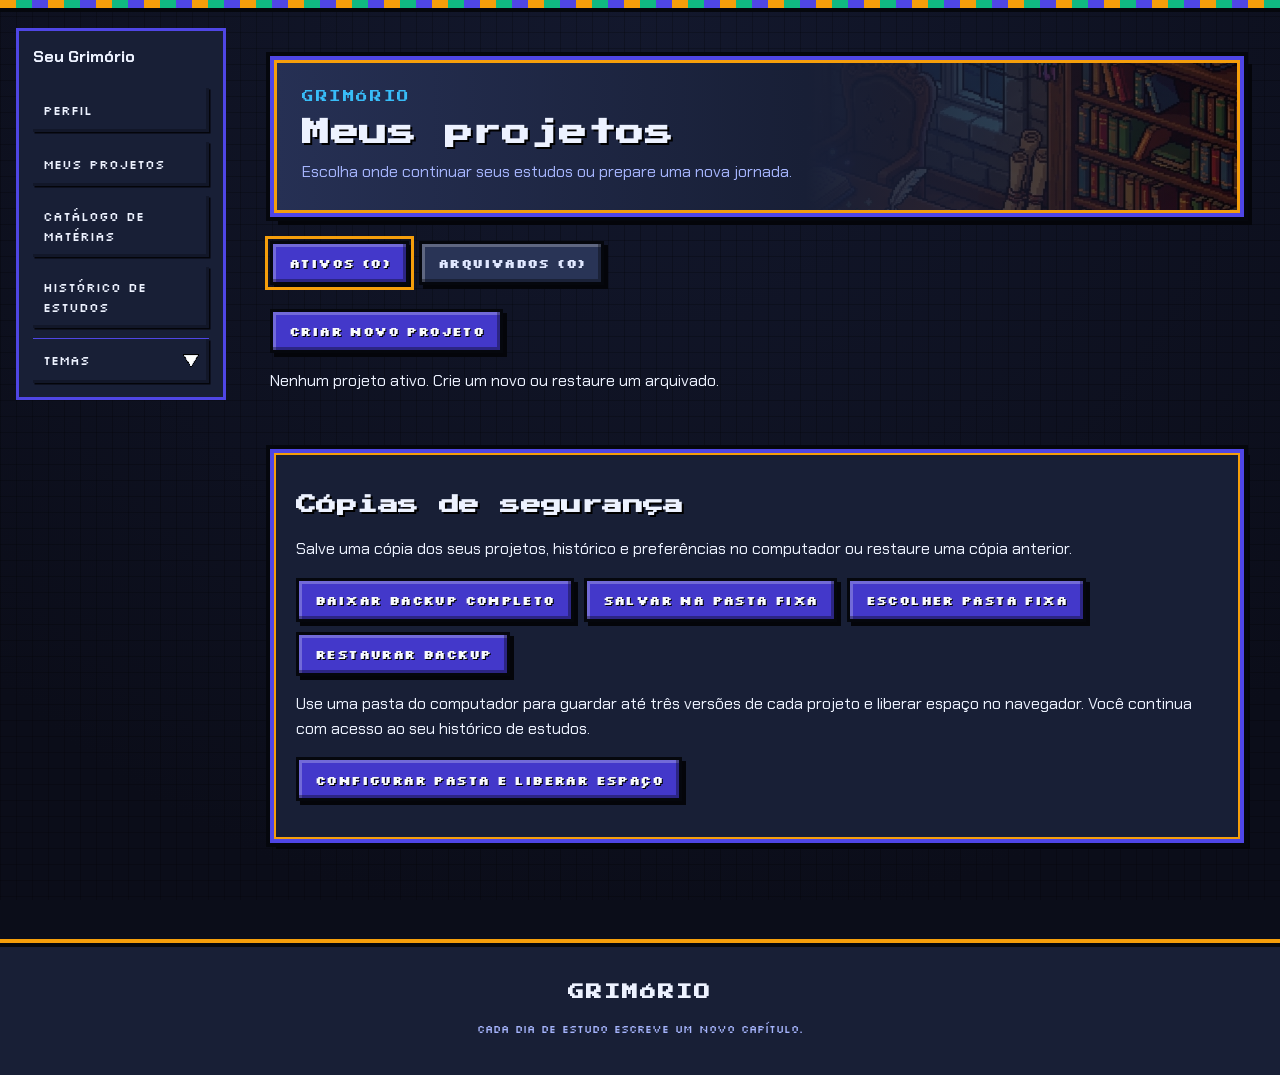
==== commit 6b7e47c2: "Publica a versao atual do Grimorio Fonte: fa1c3e5a86e44106e813fd0082cb28b9c54505fc" ====
--- a/agenda.html
+++ b/agenda.html
@@ -3,29 +3,32 @@
 <head>
 <script type="application/grimorio" src="icones-pixel.js?v=controles-20261102"></script>
 <meta charset="UTF-8">
+<script src="tema-inicial.js?v=arcano-padrao"></script>
 <script src="armazenamento-offline.js?v=excluir-extra-20261030"></script>
-<script src="iniciar-offline.js?v=offline-20261030"></script>
+<script src="iniciar-offline.js?v=tema-inicial-20261102"></script>
     <script type="application/grimorio" src="praticas-progressao.js?v=praticas-ui-20261029"></script><script type="application/grimorio" src="praticas-recomendacoes.js?v=praticas-e8-20261026"></script><script type="application/grimorio" src="atividades-praticas.js?v=praticas-tipos-20261029"></script><script type="application/grimorio" src="praticas-schema.js?v=praticas-e6-20261026"></script>
-    <script type="application/grimorio" src="backup-local.js?v=fusao-xp-20261102"></script>
-    <script type="application/grimorio" src="acessibilidade.js?v=sidebar-global-20261030"></script>
+    <script type="application/grimorio" src="reagendamento-schema.js?v=reagendamento-r6"></script>
+    <script type="application/grimorio" src="backup-local.js?v=revisoes-configuraveis-20261112"></script>
+    <script type="application/grimorio" src="acessibilidade.js?v=arcano-padrao"></script>
     <link rel="stylesheet" href="css/relatorios.css?v=temas3-20261022">
-    <script type="application/grimorio" src="projetos-store.js?v=fusao-xp-20261102"></script><script type="application/grimorio" src="praticas-store.js?v=pratica-extra-20261102"></script>
+    <script type="application/grimorio" src="projetos-store.js?v=revisoes-configuraveis-20261112"></script><script type="application/grimorio" src="praticas-store.js?v=carga-diaria-4-20261114"></script>
     <meta name="viewport" content="width=device-width, initial-scale=1.0">
     <title>Jornada de estudos</title>
     <link href="https://cdn.jsdelivr.net/npm/bootstrap@5.3.1/dist/css/bootstrap.min.css" rel="stylesheet" integrity="sha384-4bw+/aepP/YC94hEpVNVgiZdgIC5+VKNBQNGCHeKRQN+PtmoHDEXuppvnDJzQIu9" crossorigin="anonymous">
     <link rel="stylesheet" href="css/style.css?v=temas3-20261022">
     <link rel="stylesheet" href="css/grimorio.css?v=cards-expansao-20261031">
     <link rel="stylesheet" href="css/assets.css?v=temas3-20261022">
-    <link rel="stylesheet" href="css/jornada-carrossel.css?v=temas3-20261022">
+    <link rel="stylesheet" href="css/jornada-carrossel.css?v=altura-individual">
     <link rel="stylesheet" href="notas-blocos.css">
     <link rel="stylesheet" href="css/revisoes.css?v=temas3-20261022">
 <link rel="stylesheet" href="css/acessibilidade.css?v=temas3-20261022">
-    <link rel="stylesheet" href="css/jornada-cards.css?v=info-20261101">
+    <link rel="stylesheet" href="css/jornada-cards.css?v=carga-diaria-6">
     <link rel="stylesheet" href="css/praticas-execucao.css?v=fusao-xp-20261102">
-<link rel="stylesheet" href="css/jornada-interface.css?v=acoes-cards-20261101">
-<link rel="stylesheet" href="css/pomodoro.css?v=resumo-20261101">
-<script type="application/grimorio" src="sidebar.js?v=artes-20261101"></script>
-<link rel="stylesheet" href="css/quest-marcadores.css?v=quest-20261101"><script type="application/grimorio" src="quest-marcadores.js?v=quest-20261101"></script><link rel="stylesheet" href="css/icones-pixel.css?v=artes-cascata-20261102"><link rel="stylesheet" href="css/replanejamento.css?v=d061-20261101">
+<link rel="stylesheet" href="css/jornada-interface.css?v=carga-diaria-6">
+<link rel="stylesheet" href="css/pomodoro.css?v=cabecalho-20261112">
+<script type="application/grimorio" src="sidebar.js?v=reorganizacao-menu"></script>
+<link rel="stylesheet" href="css/quest-marcadores.css?v=quest-20261101"><script type="application/grimorio" src="quest-marcadores.js?v=quest-20261101"></script><link rel="stylesheet" href="css/icones-pixel.css?v=ajuda-separada-20261102"><link rel="stylesheet" href="css/replanejamento.css?v=d061-20261101">
+    <script type="application/grimorio" src="carga-diaria.js?v=carga-diaria-5"></script>
 </head>
 <body class="jornada-page">
 <div class="jornada-shell">
@@ -33,12 +36,13 @@
 <details id="jornada-menu-aberto"><summary>Menu da Jornada</summary>
 <nav aria-label="Navegação da Jornada">
 <p class="jornada-menu-titulo">Seu Grimório</p>
-<a href="home.html">Meus projetos</a><a href="perfil.html">Perfil</a><a href="materias.html">Suas matérias e vínculos</a><a href="pesomateria.html">Ver planejamento</a><a href="calendario.html">Calendário</a>
+<a href="home.html">Meus projetos</a><a href="perfil.html">Perfil</a><a href="materias.html">Catálogo de matérias</a><a href="pesomateria.html">Ver planejamento</a><a href="calendario.html">Calendário</a>
 <a href="index.html?editar=1">Editar projeto</a>
-<button type="button" id="abrir-historico" aria-haspopup="dialog" aria-controls="historico-dialog">Histórico de estudos</button>
+<a href="historico.html">Histórico de estudos</a>
 <button type="button" id="abrir-praticas" aria-haspopup="dialog" aria-controls="praticas-painel-dialog">Atividades práticas</button>
+<button type="button" id="reagendamento-jornada-abrir" aria-haspopup="dialog" aria-controls="reagendamento-jornada">Reorganizar estudos</button>
 <details id="jornada-temas"><summary>Temas</summary><div id="jornada-temas-opcoes"></div></details>
-</nav></details></aside>
+</nav><p id="reagendamento-status" role="status" class="small mb-0"></p></details></aside>
 <div class="jornada-pagina">
     <header class="container py-4">
         <nav class="grimorio-nav" aria-label="Navegação principal">
@@ -47,14 +51,14 @@
         <section class="jornada-hero p-4 p-lg-5">
             <div class="row g-4 align-items-center">
                 <div class="col-lg-7">
-                    <p class="jornada-kicker mb-2">Jornada ativa</p>
-                    <h1 class="display-6 fw-bold mb-2" id="jornada-titulo">Sua campanha de estudos</h1>
+                    <p class="jornada-kicker mb-2">Seu planejamento</p>
+                    <h1 class="display-6 fw-bold mb-2" id="jornada-titulo">Plano de estudos</h1>
                     <p class="text-secondary mb-0" id="jornada-status">Carregando seu plano...</p>
                 </div>
                 <div class="col-lg-5">
                     <div class="jornada-stats">
                         <div class="jornada-stat"><span>Dia atual</span><strong id="stat-dia">--</strong></div>
-                        <div class="jornada-stat"><span>Experiência (XP)</span><strong id="stat-xp">0</strong></div>
+                        <div class="jornada-stat"><span>Tempo no projeto</span><strong id="stat-tempo-projeto">00:00</strong></div>
                         <div class="jornada-stat"><span>Estudado hoje</span><strong id="stat-hoje">00:00</strong></div>
                     </div>
                 </div>
@@ -91,13 +95,19 @@
                 <section class="cronometro-card cronometro-section" id="cronometro-estudos">
                     <div class="pomodoro-cabecalho">
                         <div><p class="jornada-kicker mb-1">Sessão atual</p><h2 class="h5 mb-0">Cronômetro</h2></div>
-                        <button type="button" id="pomodoro-alternar" aria-label="Ativar Pomodoro" aria-pressed="false" aria-controls="pomodoro-dialog" title="Ativar Pomodoro" disabled><span aria-hidden="true"></span></button>
+                        <button type="button" id="pomodoro-alternar" aria-label="Ativar Pomodoro" aria-pressed="false" aria-controls="pomodoro-dialog" title="Ativar Pomodoro" disabled>
+                            <span class="pomodoro-tomate" aria-hidden="true"></span>
+                            <span class="pomodoro-legenda" aria-hidden="true">
+                                <span class="pomodoro-legenda-palavra"><span>P</span><span>O</span><span>M</span><span>O</span><span>D</span><span>O</span><span>R</span><span>O</span><span>:</span></span>
+                                <span class="pomodoro-legenda-on"><span>O</span><span>N</span><span>!</span></span>
+                                <span class="pomodoro-legenda-off"><span>O</span><span>F</span><span>F</span><span>!</span></span>
+                            </span>
+                        </button>
                     </div>
                     <label for="cronometro-materia" class="form-label fw-semibold">Matéria</label>
-                    <select class="form-select" id="cronometro-materia" aria-describedby="cronometro-ajuda cronometro-praticas-ajuda">
+                    <select class="form-select" id="cronometro-materia" aria-describedby="cronometro-praticas-ajuda">
                         <option value="">Selecione uma matéria</option>
                     </select>
-                    <div class="form-text" id="cronometro-ajuda">Escolha a matéria desta sessão.</div>
                     <div class="cronometro-display cronometro-display-compacto my-3" id="cronometro-display" role="timer" aria-live="off">00:00:00</div>
                     <div id="pomodoro-painel" hidden>
                         <div class="cronometro-display pomodoro-display" aria-label="Tempo do Pomodoro">
@@ -112,11 +122,11 @@
                         <button type="button" class="btn btn-danger" id="cronometro-parar" disabled>Pausa</button>
                         <button type="button" class="btn btn-success" id="cronometro-registrar" disabled>Registrar</button>
                     </div>
-                    <p id="cronometro-praticas-ajuda" class="pratica-regra-xp">Nas atividades práticas de resolução, conclua a ocorrência para liberar o XP. O cronômetro mede a duração e não conclui a atividade. A inserção manual abaixo é exclusiva para matérias.</p>
+                    <p id="cronometro-praticas-ajuda" class="pratica-regra-xp" hidden>Para ganhar XP em um treino de resolução, abra a atividade e selecione “Concluir atividade”.</p>
                     <p class="mt-3 mb-0 small cronometro-status" id="cronometro-status" role="status" aria-live="polite">Pronto para começar.</p>
 
                     <details class="registro-manual mt-3">
-                        <summary class="fw-semibold">Adicionar tempo manualmente</summary>
+                        <summary class="fw-semibold">Registrar tempo de estudo</summary>
                         <form class="pt-3" id="registro-manual-form">
                             <label for="registro-manual-materia" class="form-label small fw-semibold">Matéria</label>
                             <select class="form-select form-select-sm mb-2" id="registro-manual-materia" required>
@@ -124,7 +134,7 @@
                             </select>
                             <label for="registro-manual-data" class="form-label small">Data do estudo</label>
                             <input type="date" class="form-control form-control-sm mb-2" id="registro-manual-data" aria-describedby="registro-manual-data-ajuda">
-                            <div class="form-text mb-2" id="registro-manual-data-ajuda">Deixe em branco para registrar agora. Informe a data para um estudo anterior.</div>
+                            <div class="form-text mb-2" id="registro-manual-data-ajuda">Se deixar em branco, o registro fica com a data de hoje.</div>
                             <label for="registro-manual-anotacao" class="form-label small">Anotação</label>
                             <textarea id="registro-manual-anotacao" class="form-control form-control-sm mb-2" rows="3" maxlength="140" placeholder="Tópicos estudados (opcional)"></textarea>
                             <div class="row g-2">
@@ -149,8 +159,8 @@
 
                 <section class="mb-4">
                     <div class="d-flex flex-wrap justify-content-between gap-2 align-items-end mb-3">
-                        <div><p class="jornada-kicker mb-1">Uma carta. Um novo capítulo.</p><h2 class="h3 mb-0 dias-estudo-titulo">Dias de estudo</h2></div>
-                        <p class="text-secondary small mb-0">Complete as metas de cada matéria para avançar.</p>
+                        <div><p class="jornada-kicker mb-1">Seu planejamento</p><h2 class="h3 mb-0 dias-estudo-titulo">Dias de estudo</h2></div>
+                        <p class="text-secondary small mb-0">Acompanhe as metas e registre o que estudou em cada dia.</p>
                     </div>
                     <label><input type="checkbox" id="revisoes-habilitadas" checked> Mostrar sugestões de revisão neste projeto</label>
                     <button type="button" class="revisoes-info" popovertarget="revisoes-status" aria-label="Sobre as sugestões de revisão">i</button><p id="revisoes-status" popover role="status" class="cartas-ajuda"></p>
@@ -174,8 +184,8 @@
                 <section class="jornada-panel p-4 mb-4" id="painel-progresso">
                     <div class="d-flex flex-wrap justify-content-between gap-2 mb-4">
                         <div>
-                            <p class="jornada-kicker mb-1">Mapa da campanha</p>
-                            <h2 class="h4 mb-0">Progresso real × progresso ideal</h2>
+                            <p class="jornada-kicker mb-1">Cronograma</p>
+                            <h2 class="h4 mb-0">Progresso do plano</h2>
                         </div>
                         <span class="badge rounded-pill text-bg-light align-self-center" id="comparacao-status">Calculando...</span>
                     </div>
@@ -224,50 +234,68 @@
     </main>
 
     <footer class="site-rodape">
-        <img class="site-rodape-borda" src="img/assets/Footer wood.png" alt="" width="1786" height="236" loading="lazy">
+        <img class="site-rodape-borda" src="img/assets/Divider.png" alt="" width="1786" height="236" loading="lazy">
         <p><strong>GRIMÓRIO</strong></p>
         <p><small>Cada dia de estudo escreve um novo capítulo.</small></p>
     </footer>
 </div></div>
-<dialog id="praticas-painel-dialog" aria-labelledby="praticas-modal-titulo"><header class="historico-cabecalho"><h2 id="praticas-modal-titulo">Atividades práticas</h2><div class="praticas-cabecalho-acoes"><button type="button" id="fechar-praticas-painel" aria-label="Fechar atividades práticas">Fechar</button><button type="button" class="info-contextual" data-ajuda-contextual popovertarget="praticas-ajuda" aria-label="Como consultar as atividades práticas">i</button></div></header><p id="praticas-ajuda" class="ajuda-contextual" popover>Clique no cartão de uma atividade para consultar suas ocorrências previstas no cronograma.</p><div id="praticas-modal-conteudo"></div></dialog>
-<dialog id="historico-dialog" aria-labelledby="historico-modal-titulo">
-<header class="historico-cabecalho"><div><h2 id="historico-modal-titulo">Histórico de estudos</h2><p>Consulte seus registros de estudo e revisão. Excluir uma entrada recalcula o tempo, o XP e o progresso correspondentes.</p></div><button type="button" id="fechar-historico" aria-label="Fechar histórico">Fechar</button></header>
-<details id="historico-modal-filtros-painel" open><summary>Filtrar registros</summary>
-<form id="historico-modal-filtros" class="historico-filtros" role="search">
-<label>Buscar matéria<input id="historico-busca" type="search" placeholder="Nome da matéria" autocomplete="off"></label>
-<label>Registros<select id="historico-modal-tipo"><option value="">Todos os tipos</option><option value="estudo">Estudos (inclui extras)</option><option value="revisao">Revisão</option><option value="extra">Extras e suas revisões</option></select></label>
-<label>Projeto<select id="historico-modal-projeto"><option value="">Todos os projetos</option><option value="atual">Projeto selecionado</option></select></label>
-</form></details>
-<p id="historico-resumo" role="status" aria-live="polite"></p>
-<div class="historico-rolagem"><table id="tabela-sessoes-estudo"><caption>Registros mais recentes primeiro.</caption><thead><tr><th scope="col">Data</th><th scope="col">Hora</th><th scope="col">Matéria</th><th scope="col">Tempo estudado</th><th scope="col">Ações</th></tr></thead><tbody id="sessoes-estudo-body"></tbody></table></div>
-<div class="historico-paginacao"><button type="button" id="historico-modal-anterior">Anterior</button><span id="historico-modal-pagina"></span><button type="button" id="historico-modal-proximo">Próxima</button></div>
-</dialog>
+<dialog id="praticas-painel-dialog" aria-labelledby="praticas-modal-titulo"><header class="historico-cabecalho"><h2 id="praticas-modal-titulo">Atividades práticas</h2><div class="praticas-cabecalho-acoes"><button type="button" id="fechar-praticas-painel" aria-label="Fechar atividades práticas">Fechar</button><button type="button" class="info-contextual" data-ajuda-contextual popovertarget="praticas-ajuda" aria-label="Como consultar as atividades práticas">i</button></div></header><p id="praticas-ajuda" class="ajuda-contextual" popover>Escolha uma atividade para ver as datas previstas.</p><div id="praticas-modal-conteudo"></div></dialog>
 <script type="application/grimorio" src="jornada-interface.js?v=mobile-historico-20261101"></script>
-    <script type="application/grimorio" src="materias-store.js?v=fusao-xp-20261102"></script><script type="application/grimorio" src="identidade-store.js?v=d061-20261101"></script><script type="application/grimorio" src="historico-repository.js?v=excluir-extra-20261030"></script>
-<script type="application/grimorio" src="calendario-jornada.js?v=2"></script><script type="application/grimorio" src="estudo-extra.js?v=excluir-extra-20261030"></script><script type="application/grimorio" src="distribuicao.js"></script><script type="application/grimorio" src="script.js?v=fusao-xp-20261102"></script>
+    <script type="application/grimorio" src="materias-store.js?v=fusao-xp-20261102"></script><script type="application/grimorio" src="identidade-store.js?v=d061-20261101"></script><script type="application/grimorio" src="historico-repository.js?v=reagendamento-r6"></script>
+<script type="application/grimorio" src="calendario-jornada.js?v=revisoes-intervalos-20261115"></script><script type="application/grimorio" src="estudo-extra.js?v=excluir-extra-20261030"></script><script type="application/grimorio" src="distribuicao.js"></script><script type="application/grimorio" src="script.js?v=carga-diaria-4-20261114"></script>
     <script type="application/grimorio" src="projeto-ui.js?v=3"></script>
 
-    <script type="application/grimorio" src="replanejamento.js?v=extras-historico-20261102"></script><script type="application/grimorio" src="estudo-store.js?v=extras-historico-20261102"></script>
-    <script type="application/grimorio" src="revisoes-store.js?v=extras-historico-20261102"></script>
+    <script type="application/grimorio" src="replanejamento.js?v=carga-diaria-4-20261114"></script><script type="application/grimorio" src="estudo-store.js?v=carga-diaria-4-20261114"></script>
+    <script type="application/grimorio" src="revisoes-projecao.js?v=carga-diaria-4-20261114"></script><script type="application/grimorio" src="revisoes-materializacao.js?v=carga-diaria-5"></script><script type="application/grimorio" src="revisoes-store.js?v=carga-diaria-5"></script>
+    <script type="application/grimorio" src="reagendamento-fontes.js?v=r2-20261103"></script>
+    <script type="application/grimorio" src="reagendamento.js?v=carga-diaria-5"></script>
+    <script type="application/grimorio" src="reagendamento-store.js?v=carga-diaria-5"></script>
+    <script type="application/grimorio" src="interact.min.js?v=1.10.27"></script>
+    <script type="application/grimorio" src="reagendamento-arraste.js?v=carga-diaria-6"></script>
+    <script type="application/grimorio" src="reagendamento-editor.js?v=carga-diaria-6"></script>
+    <link rel="stylesheet" href="css/reagendamento-editor.css?v=carga-diaria-6">
+    <script type="application/grimorio" src="reagendamento-selecao.js?v=05"></script>
+    <link rel="stylesheet" href="css/reagendamento-selecao.css?v=04">
+    <dialog id="reagendamento-jornada" aria-labelledby="reagendamento-jornada-titulo">
+        <button type="button" data-fechar aria-label="Fechar seleção de dias">Fechar</button>
+        <p class="reagendamento-jornada-etapa" data-etapa>Passo 1 de 2</p>
+        <h2 id="reagendamento-jornada-titulo" tabindex="-1">Escolha o primeiro dia</h2>
+        <p class="reagendamento-jornada-dica" data-dica>Escolha o primeiro dia que você quer reorganizar.</p>
+        <div class="reagendamento-jornada-trilha" role="region" aria-roledescription="carrossel" aria-label="Dias de estudo"></div>
+        <div class="reagendamento-jornada-acoes">
+            <button type="button" data-passo="-1" aria-label="Dia anterior"></button>
+            <button type="button" data-passo="1" aria-label="Próximo dia"></button>
+        </div>
+        <div class="reagendamento-jornada-acoes reagendamento-jornada-confirmacao" data-confirmacao hidden>
+            <button type="button" data-voltar>Voltar</button>
+            <button type="button" data-confirmar>Selecionar</button>
+        </div>
+    </dialog>
+    <dialog id="reagendamento-editor" aria-labelledby="reagendamento-titulo">
+        <h2 id="reagendamento-titulo" tabindex="-1">Reorganizar estudos</h2>
+        <div id="reagendamento-conteudo"></div>
+        <p id="reagendamento-erro" role="alert"></p>
+        <div id="reagendamento-acoes"></div>
+    </dialog>
     <script type="application/grimorio" src="praticas-execucao.js?v=praticas-e7-final-20261026"></script>
-    <script type="application/grimorio" src="cronometro.js?v=fusao-xp-20261102"></script>
+    <script type="application/grimorio" src="cronometro.js?v=trava-local"></script>
     <script type="application/grimorio" src="pomodoro.js?v=mobile-historico-20261101"></script>
-    <script type="application/grimorio" src="praticas-execucao-ui.js?v=fusao-xp-20261102"></script>
+    <script type="application/grimorio" src="praticas-execucao-ui.js?v=carga-diaria-5"></script>
     <script type="application/grimorio" src="notas-blocos.js?v=artes-20261101"></script>
-    <script type="application/grimorio" src="agenda.js?v=controles-20261102"></script>
+    <script type="application/grimorio" src="agenda.js?v=carga-diaria-5"></script>
     <script type="application/grimorio" src="relatorios-store.js?v=domingo-20261101"></script>
     <script type="application/grimorio" src="relatorios-ui.js"></script>
     <script type="application/grimorio" src="relatorio-projeto.js"></script>
 <dialog id="pomodoro-dialog" aria-labelledby="pomodoro-titulo" aria-describedby="pomodoro-ajuda">
     <form id="pomodoro-form">
         <h2 id="pomodoro-titulo">Pomodoro</h2>
-        <p id="pomodoro-ajuda">Escolha seus tempos de foco e descanso em minutos e segundos.</p>
+        <p id="pomodoro-ajuda">Defina a duração do foco e do descanso.</p>
         <label class="pomodoro-padrao"><input type="checkbox" id="pomodoro-padrao"> Padrão · 25 min de foco / 5 min de pausa</label>
         <div class="pomodoro-campos">
             <label for="pomodoro-foco">Foco <input class="form-control" id="pomodoro-foco" type="text" inputmode="numeric" placeholder="25:00" maxlength="5" pattern="[0-9]{2}:[0-5][0-9]" required aria-describedby="pomodoro-formato"></label>
             <label for="pomodoro-pausa">Descanso <input class="form-control" id="pomodoro-pausa" type="text" inputmode="numeric" placeholder="05:00" maxlength="5" pattern="[0-9]{2}:[0-5][0-9]" required aria-describedby="pomodoro-formato"></label>
         </div>
-        <p id="pomodoro-formato">Formato 00:00 · de 00:01 até 99:59.</p>
+        <p id="pomodoro-formato">Minutos e segundos. Exemplo: 25:00.</p>
         <div class="pomodoro-acoes"><button type="button" class="btn btn-secondary" id="pomodoro-cancelar">Cancelar</button><button type="submit" class="btn btn-primary">Ativar</button></div>
     </form>
 </dialog>
--- a/css/grimorio.css
+++ b/css/grimorio.css
@@ -304,6 +304,7 @@
     border-radius: 0 !important;
     background:
         linear-gradient(180deg, var(--pixel-surface-elevated) 0%, var(--pixel-surface) 100%) !important;
+    background-color: var(--pixel-surface) !important;
     color: var(--pixel-ink);
     box-shadow:
         0 0 0 4px var(--pixel-border-outer),
@@ -316,6 +317,7 @@
     overflow: hidden;
     background:
         linear-gradient(95deg, var(--pixel-surface-elevated) 0%, var(--pixel-surface) 62%, rgba(212, 162, 76, 0.25) 100%) !important;
+    background-color: var(--pixel-surface) !important;
 }
 
 .jornada-hero::after {
@@ -636,6 +638,7 @@
     color: #f3e2b8 !important;
     border: 2px solid var(--pixel-gold) !important;
     box-shadow: 2px 2px 0 #000 !important;
+    text-shadow: none !important;
 }
 
 .pixel-theme-chip[aria-pressed="true"] {
@@ -666,3 +669,42 @@
 :is([data-tema-pixel="taverna"], [data-tema-pixel="floresta"]) .jornada-conteudo > section > div > .text-secondary {
     color: #fff !important;
 }
+#backup-restauracao-dialog {
+    width: min(32rem, calc(100% - 2rem));
+    padding: 1.25rem;
+    color: var(--texto-comum);
+    background: var(--pixel-surface);
+    border: 2px solid var(--pixel-bronze);
+}
+
+#backup-restauracao-dialog::backdrop { background: rgb(0 0 0 / .65); }
+#backup-restauracao-dialog h2 { color: var(--texto-destaque); }
+#backup-restauracao-dialog [data-arquivo] { overflow-wrap: anywhere; }
+#backup-restauracao-dialog input {
+    display: block;
+    max-width: 100%;
+    color: var(--texto-comum);
+    background: var(--pixel-surface);
+    border: 1px solid var(--pixel-bronze);
+}
+
+.backup-restauracao-acoes {
+    display: flex;
+    flex-wrap: wrap;
+    gap: .5rem;
+    justify-content: flex-end;
+}
+
+#backup-restauracao-dialog button {
+    min-height: 44px;
+    color: var(--texto-comum);
+    background: var(--pixel-surface);
+    border: 2px solid var(--pixel-bronze);
+    padding: .35rem .75rem;
+}
+
+#backup-restauracao-dialog button:enabled:hover,
+#backup-restauracao-dialog :focus-visible {
+    outline: 2px solid var(--texto-destaque);
+    outline-offset: 2px;
+}
--- a/css/jornada-carrossel.css
+++ b/css/jornada-carrossel.css
@@ -12,6 +12,7 @@
 }
 .jornada-trilha { width: max-content; padding-bottom: 22px; }
 #jornada-cards {
+    align-items: flex-start;
     position: static;
     width: max-content;
     overflow: visible;
--- a/css/jornada-cards.css
+++ b/css/jornada-cards.css
@@ -28,6 +28,7 @@
 .jornada-page .dia-bloqueio-aviso { margin: 0 0 10px; font-size: .85rem; line-height: 1.4; }
 .jornada-page .dia-lista { margin: 0; gap: 8px; }
 .jornada-page .dia-lista .dia-materia-item {
+    box-sizing: border-box;
     display: grid;
     grid-template-columns: minmax(0, 1fr);
     align-items: start;
@@ -56,6 +57,7 @@
 .jornada-page .dia-materia-identificacao > strong .jornada-icone { width: 16px; height: 16px; margin-left: 5px; color: #315b44; }
 .jornada-page .dia-materia-identificacao small { font-size: .85rem; line-height: 1.4; }
 .jornada-page .dia-bloco-item {
+    box-sizing: border-box;
     display: grid;
     grid-template-columns: minmax(0, 1fr);
     gap: 4px;
@@ -220,7 +222,17 @@
 .jornada-page .dia-progresso-resumo { margin-top: 10px; font-size: .85rem; }
 .jornada-page .dia-progresso-resumo .progresso-trilho { height: 8px; border-width: 1px; box-shadow: none; }
 /* O estado continua disponível a leitores de tela, sem estilos de badge/box herdados. */
-.jornada-page .dia-bloco-item .bloco-estado.visually-hidden { margin: -1px !important; padding: 0 !important; border: 0 !important; }
+.jornada-page .dia-bloco-item .bloco-estado.visually-hidden {
+    position: absolute;
+    width: 1px;
+    height: 1px;
+    margin: -1px !important;
+    padding: 0 !important;
+    border: 0 !important;
+    overflow: hidden;
+    clip-path: inset(50%);
+    white-space: nowrap;
+}
 @media (prefers-reduced-motion: reduce) {
     .jornada-page #jornada-cards .dia-card:not(.dia-card-selecionado) { transform: translateY(20px) !important; }
     .jornada-page #jornada-cards .dia-card-selecionado { transform: none !important; }
--- a/css/praticas-execucao.css
+++ b/css/praticas-execucao.css
@@ -127,11 +127,17 @@
 .pratica-dialogo {
     width: min(42rem, calc(100% - 1rem));
     max-height: calc(100dvh - 2rem);
-    padding: 0;
+    padding: 0 !important;
     border: 2px solid var(--bs-border-color);
     border-radius: .5rem;
     background: var(--pixel-surface, var(--bs-body-bg));
     color: var(--bs-body-color);
+    overflow-y: auto;
+    overscroll-behavior: contain;
+}
+
+.pratica-dialogo:has(.pixel-fechar) {
+    padding-top: 0 !important;
 }
 
 .pratica-dialogo::backdrop {
@@ -143,11 +149,29 @@
 }
 
 .pratica-topo {
+    position: sticky;
+    top: 0;
+    z-index: 10;
     display: flex;
     align-items: start;
     justify-content: space-between;
     gap: 1rem;
-    margin-bottom: .75rem;
+    margin: -1.25rem -1.25rem .75rem;
+    padding: 1.25rem 64px .75rem 1.25rem;
+    background: var(--pixel-surface, var(--bs-body-bg));
+    border-bottom: 2px solid var(--pixel-bronze);
+}
+
+.pratica-topo [data-fechar],
+.pratica-topo [data-fechar-ocorrencias] {
+    position: absolute;
+    right: 12px;
+    top: 12px;
+    width: 44px;
+    height: 44px;
+    min-width: 44px;
+    min-height: 44px;
+    z-index: 5;
 }
 
 .pratica-dialogo h2 {
@@ -245,9 +269,6 @@
 }
 
 .pratica-dialogo [data-status] {
-    position: sticky;
-    top: 0;
-    z-index: 1;
     margin-bottom: .75rem;
     padding: .5rem .75rem;
     border: 1px solid var(--bs-border-color);
@@ -277,19 +298,13 @@
         padding: .85rem;
     }
     .pratica-topo {
-        display: grid;
-        grid-template-columns: minmax(0, 1fr);
+        margin: -.85rem -.85rem .75rem;
+        padding: .85rem 56px .75rem .85rem;
     }
     .pratica-topo h2 {
-        grid-row: 2;
         font-size: 1.25rem;
         line-height: 1.5;
     }
-    .pratica-topo [data-fechar],
-    .pratica-topo [data-fechar-ocorrencias] {
-        grid-row: 1;
-        justify-self: end;
-    }
     .dia-missao-item {
         flex-wrap: wrap;
     }
--- a/css/jornada-interface.css
+++ b/css/jornada-interface.css
@@ -1,5 +1,10 @@
 .jornada-shell { display: grid; grid-template-columns: 210px minmax(0,1fr); gap: 24px; align-items: start; padding: 16px; }
 .jornada-pagina { min-width: 0; }
+@media (max-width: 991px) {
+    .jornada-page .jornada-layout { grid-template-columns: minmax(0, 1fr); }
+    .jornada-page .jornada-sidebar { grid-template-columns: repeat(auto-fit, minmax(min(100%, 17rem), 1fr)); }
+}
+.jornada-page .jornada-sidebar .form-select { max-width: 100%; }
 .jornada-menu { position: sticky; top: 16px; max-height: calc(100dvh - 32px); overflow-y: auto; background: var(--pixel-surface); color: var(--pixel-ink); border: 3px solid var(--pixel-bronze); padding: 14px; }
 .jornada-menu nav { display: grid; gap: 10px; }
 .jornada-menu nav > a, .jornada-menu nav > button, .jornada-menu summary { min-height: 44px; display: flex; align-items: center; padding: 10px; color: var(--pixel-ink); text-decoration: none; font-family: var(--font-pixel-ui); font-size: .8rem; cursor: pointer; }
@@ -11,23 +16,7 @@
 #jornada-temas .pixel-theme-bar { display: grid; justify-content: stretch; padding: 8px 0; margin: 0; border: 0; background: transparent; }
 #jornada-temas .pixel-theme-label { display: none; }
 #jornada-temas .pixel-theme-chip { width: 100%; white-space: normal; }
-#historico-dialog { width: min(1000px,calc(100vw - 24px)); max-height: 90dvh; overflow: auto; background: var(--pixel-surface); color: var(--pixel-ink); border: 3px solid var(--pixel-bronze); padding: 24px; }
-#historico-dialog::backdrop { background: rgb(0 0 0 / .65); }
 .historico-cabecalho { display: flex; align-items: start; justify-content: space-between; gap: 20px; }
-#historico-dialog h2, #historico-dialog p, #historico-dialog label, #historico-dialog caption { color: var(--pixel-ink) !important; }
-#historico-dialog h2 { font-size: 1.25rem; }
-#historico-dialog p, #historico-dialog caption { font-size: .9rem; }
-.historico-filtros { display: grid; grid-template-columns: 2fr 1fr 1fr; gap: 14px; margin: 16px 0; }
-.historico-filtros label { display: grid; gap: 6px; min-width: 0; }
-.historico-filtros input, .historico-filtros select { width: 100%; min-width: 0; min-height: 44px; }
-.historico-rolagem { overflow-x: auto; }
-#tabela-sessoes-estudo { width: 100%; border-collapse: collapse; font-size: .9rem; }
-#tabela-sessoes-estudo caption { caption-side: top; padding: 0 0 12px; }
-#tabela-sessoes-estudo th { background: #302619 !important; color: #fff !important; padding: 12px; text-align: left; }
-#tabela-sessoes-estudo td { background: var(--pixel-surface) !important; color: var(--pixel-ink) !important; padding: 12px; border-bottom: 1px solid var(--pixel-bronze); vertical-align: top; box-shadow: none !important; }
-#tabela-sessoes-estudo td small { display: block; margin-top: 4px; color: inherit; }
-#tabela-sessoes-estudo button { min-height: 44px; }
-.historico-paginacao { display: flex; justify-content: space-between; align-items: center; gap: 10px; margin-top: 20px; }
 @media(max-width:1099px){
  .jornada-shell { display: block; padding: 0; }
  .jornada-menu { top: 0; z-index: 100; padding: 8px 16px; max-height: 80dvh; }
@@ -36,26 +25,7 @@
  .jornada-menu-titulo { display: none; }
 }
 @media(max-width:600px){
- #historico-dialog { padding: 14px; }
  .historico-cabecalho { display: block; }
- .historico-filtros { grid-template-columns: 1fr; }
- #tabela-sessoes-estudo { min-width: 640px; }
- .historico-paginacao { flex-wrap: wrap; }
-}
-
-#historico-filtros-painel > summary { display: none; min-height: 44px; padding: 10px 0; cursor: pointer; }
-#tabela-sessoes-estudo caption { font-family: var(--font-body); text-transform: none; }
-@media(max-width:1099px){ #historico-filtros-painel > summary { display: list-item; } }
-@media(max-width:600px){
- #tabela-sessoes-estudo { min-width: 0; table-layout: fixed; }
- #tabela-sessoes-estudo thead { position: absolute; width: 1px; height: 1px; overflow: hidden; clip-path: inset(50%); }
- #tabela-sessoes-estudo tbody { display: grid; gap: 12px; }
- #tabela-sessoes-estudo tr { display: grid; grid-template-columns: 1fr 1fr; border: 1px solid var(--pixel-bronze); }
- #tabela-sessoes-estudo td { display: block; min-width: 0; padding: 10px; border: 0; overflow-wrap: anywhere; }
- #tabela-sessoes-estudo td::before { content: attr(data-rotulo); display: block; font-size: .75rem; font-weight: bold; margin-bottom: 4px; }
- #tabela-sessoes-estudo td:nth-child(3), #tabela-sessoes-estudo td:nth-child(5), #tabela-sessoes-estudo td[colspan] { grid-column: 1 / -1; }
- #tabela-sessoes-estudo td:nth-child(5) { text-align: right; }
- #tabela-sessoes-estudo td:nth-child(5)::before { display: none; }
 }
 
 .jornada-menu summary::after { content: "▾"; margin-left: auto; padding-left: 8px; }
@@ -87,6 +57,19 @@
 
 /* Papéis de texto sobre as superfícies de cada tema. */
 :root { --texto-comum: var(--pixel-ink); --texto-destaque: var(--pixel-ink); --texto-secundario: var(--pixel-ink-muted); }
+.carga-diaria-resumo {
+    display: grid;
+    gap: .2rem;
+    margin: .4rem 0 .65rem;
+    padding: .5rem .65rem;
+    border: 1px solid var(--pixel-bronze);
+    background: var(--pixel-surface);
+    color: var(--texto-comum);
+    font-size: .875rem;
+    overflow-wrap: anywhere;
+}
+.carga-diaria-resumo strong { color: var(--texto-destaque); }
+.carga-diaria-resumo[hidden] { display: none; }
 .texto-em-fundo-escuro { --texto-comum: #edf2ff; --texto-destaque: #ffffff; --texto-secundario: #cbd5e1; color: var(--texto-comum); }
 body > .site-rodape, body > .site-rodape p { color: var(--texto-comum) !important; }
 body > .site-rodape strong { color: var(--texto-destaque) !important; }
@@ -102,14 +85,22 @@
 .planejamento-grafico canvas { max-width: 100%; }
 
 /* Relevo único para links, ações, temas e controles de expansão do menu. */
-.jornada-shell .jornada-menu nav > a, .jornada-shell .jornada-menu nav > button, .jornada-shell .jornada-menu summary, .jornada-shell .jornada-menu .pixel-theme-chip {
+.jornada-shell .jornada-menu nav > a, .jornada-shell .jornada-menu nav > button, .jornada-shell .jornada-menu summary, .jornada-shell .jornada-menu .pixel-theme-chip,
+.jornada-menu nav > a, .jornada-menu nav > button, .jornada-menu summary, .jornada-menu .pixel-theme-chip {
  border: 0 !important; background: var(--pixel-surface) !important; color: var(--pixel-ink) !important;
  box-shadow: inset -3px -3px 0 rgb(0 0 0 / .25), 1.5px 1.5px 0 var(--pixel-shadow) !important;
+ text-shadow: none !important;
  padding: 10px;
 }
-.jornada-shell .jornada-menu nav > a:hover, .jornada-shell .jornada-menu nav > button:hover, .jornada-shell .jornada-menu summary:hover, .jornada-shell .jornada-menu .pixel-theme-chip:hover {
+.jornada-shell .jornada-menu nav > a:hover, .jornada-shell .jornada-menu nav > button:hover, .jornada-shell .jornada-menu summary:hover, .jornada-shell .jornada-menu .pixel-theme-chip:hover,
+.jornada-menu nav > a:hover, .jornada-menu nav > button:hover, .jornada-menu summary:hover, .jornada-menu .pixel-theme-chip:hover {
  background: var(--pixel-surface-alt) !important;
  box-shadow: inset -3px -3px 0 rgb(0 0 0 / .25), 1.5px 1.5px 0 var(--pixel-shadow) !important;
+ text-shadow: none !important;
+}
+
+.jornada-menu :is(a, button, summary, .pixel-theme-chip, [data-tema-pixel-btn]) {
+ text-shadow: none !important;
 }
 
 .jornada-shell .jornada-menu .pixel-theme-chip { font-weight: 400 !important; }
@@ -141,6 +132,6 @@
 .perfil-grid .materia-card-acoes .dominio-reset { flex: 1; min-width: 0; margin-top: 0; white-space: normal; }
 .materia-card-acoes .materia-excluir-icone { flex: 0 0 44px; align-self: center; }
 #catalogo-acervo-grid > article { display: flex; flex-direction: column; }
-#catalogo-acervo-grid .materia-excluir-icone { margin-top: auto; align-self: flex-end; }
+#catalogo-acervo-grid .materia-card-acoes { margin-top: auto; padding-top: 24px; }
 button.materia-excluir-icone { background: var(--pixel-btn-bg) !important; }
 .materia-excluir-icone img { filter: brightness(0) invert(1); }
--- a/css/pomodoro.css
+++ b/css/pomodoro.css
@@ -1,23 +1,101 @@
-.jornada-sidebar #cronometro-estudos { min-width: 0; }
+.jornada-sidebar #cronometro-estudos { min-width: 0; container-type: inline-size; }
+@media (min-width: 1200px) {
+    .jornada-page .jornada-layout { grid-template-columns: 21.5rem minmax(0, 1fr); }
+}
 #cronometro-estudos .cronometro-display { font-size: 2.8rem !important; letter-spacing: .04em; }
 .pomodoro-cabecalho { display: flex; align-items: center; justify-content: space-between; gap: 8px; margin-bottom: 1rem; }
 .pomodoro-cabecalho > div { min-width: 0; }
 .pomodoro-cabecalho h2 { font-size: .95rem; }
 .pomodoro-cabecalho .jornada-kicker { font-size: .6rem; }
-#pomodoro-alternar { flex: 0 0 56px; width: 56px; height: 56px; padding: 0; border: 0 !important; background: var(--pixel-surface) !important; box-shadow: inset -3px -3px 0 rgb(0 0 0 / .25), 1.5px 1.5px 0 var(--pixel-shadow) !important; cursor: pointer; }
-#pomodoro-alternar:hover { filter: brightness(1.15); }
-#pomodoro-alternar span { display: block; width: 100%; height: 100%; transform: scale(1.4); background: url('../img/pomodoro/desligado.png') center / 100% 100% no-repeat; image-rendering: pixelated; }
-#pomodoro-alternar[aria-pressed="true"] span { background-image: url('../img/pomodoro/ativo.png'); background-size: 600% 100%; animation: pomodoro-quadros 3s step-end infinite; }
+@container (max-width: 17rem) {
+    .pomodoro-cabecalho { flex-wrap: wrap; }
+    #pomodoro-alternar { margin-left: auto; }
+}
+#pomodoro-alternar {
+    flex: 0 0 auto;
+    flex-direction: column;
+    gap: 0;
+    padding: 0 3px 4px;
+    border: 0 !important;
+    background: transparent !important;
+    box-shadow: none !important;
+    text-shadow: none !important;
+}
+#pomodoro-alternar:focus-visible { outline: 2px solid var(--texto-destaque); outline-offset: 2px; }
+#pomodoro-alternar:disabled { opacity: 1 !important; filter: none; }
+#pomodoro-alternar:disabled .pomodoro-tomate { opacity: .5; filter: grayscale(.7); }
+.pomodoro-tomate {
+    width: 78.4px;
+    height: 78.4px;
+    background: url('../img/pomodoro/desligado.png') center / 100% 100% no-repeat;
+    image-rendering: pixelated;
+}
+#pomodoro-alternar:hover:not(:disabled) .pomodoro-tomate { filter: brightness(1.18); }
+#pomodoro-alternar[aria-pressed="true"] .pomodoro-tomate { background-image: url('../img/pomodoro/ativo.png'); background-size: 600% 100%; animation: pomodoro-quadros 3s step-end infinite; }
+.pomodoro-legenda {
+    --pomodoro-legenda-luz: .48;
+    display: flex;
+    gap: .5em;
+    color: var(--texto-destaque);
+    font: 400 .5rem/1.4 var(--font-pixel-title);
+    letter-spacing: 0;
+    transform: skewX(-12deg);
+}
+[data-tema-pixel="arcano"] .pomodoro-legenda { --pomodoro-legenda-luz: .78; }
+.pomodoro-legenda > span { display: flex; }
+#pomodoro-alternar[aria-pressed="false"] .pomodoro-legenda-on,
+#pomodoro-alternar[aria-pressed="true"] .pomodoro-legenda-off { display: none; }
+.pomodoro-legenda-palavra span:nth-child(1) { --pomodoro-cor: #f33d64; }
+.pomodoro-legenda-palavra span:nth-child(2) { --pomodoro-cor: #ff853b; }
+.pomodoro-legenda-palavra span:nth-child(3) { --pomodoro-cor: #ffc928; }
+.pomodoro-legenda-palavra span:nth-child(4) { --pomodoro-cor: #8dd333; }
+.pomodoro-legenda-palavra span:nth-child(5) { --pomodoro-cor: #24d798; }
+.pomodoro-legenda-palavra span:nth-child(6) { --pomodoro-cor: #27d8f3; }
+.pomodoro-legenda-palavra span:nth-child(7) { --pomodoro-cor: #567dff; }
+.pomodoro-legenda-palavra span:nth-child(8) { --pomodoro-cor: #bc61f9; }
+.pomodoro-legenda-palavra span:nth-child(9) { --pomodoro-cor: #ec60cb; }
+.pomodoro-legenda-on span:nth-child(1) { --pomodoro-cor: #42ecba; }
+.pomodoro-legenda-on span:nth-child(2) { --pomodoro-cor: #b5ef51; }
+.pomodoro-legenda-off span:nth-child(1) { --pomodoro-cor: #ff4e39; }
+.pomodoro-legenda-off span:nth-child(2) { --pomodoro-cor: #ff6f9d; }
+.pomodoro-legenda-off span:nth-child(3) { --pomodoro-cor: #faad66; }
+.pomodoro-legenda-on span:last-child, .pomodoro-legenda-off span:last-child { --pomodoro-cor: #ffe778; }
+@supports (background-clip: text) and (color: oklch(from red .5 .15 h)) {
+    .pomodoro-legenda > span > span {
+        --pomodoro-tinta: oklch(from var(--pomodoro-cor) var(--pomodoro-legenda-luz) .16 h);
+        background-image: linear-gradient(
+            color-mix(in srgb, var(--texto-destaque) 48%, var(--pomodoro-tinta)) 28%,
+            color-mix(in srgb, var(--texto-destaque) 12%, var(--pomodoro-tinta)) 58%,
+            color-mix(in srgb, var(--texto-destaque) 30%, var(--pomodoro-tinta)) 78%
+        );
+        background-clip: text;
+        color: transparent;
+    }
+}
+@media (forced-colors: active) {
+    .pomodoro-legenda > span > span { background: none; color: ButtonText; }
+}
 @keyframes pomodoro-quadros {
     0% { background-position: 0% 0; } 16.6667% { background-position: 20% 0; }
     33.3333% { background-position: 40% 0; } 50% { background-position: 60% 0; }
     66.6667% { background-position: 80% 0; } 83.3333%, 100% { background-position: 100% 0; }
 }
 #pomodoro-painel { margin-bottom: 1rem; }
-.pomodoro-display { display: flex; align-items: center; justify-content: center; gap: 16px; }
-.pomodoro-neon { width: 40px; height: 40px; flex: 0 0 40px; background: url('../img/pomodoro/neon-verde.png') center / contain no-repeat; image-rendering: pixelated; }
+.pomodoro-display { display: grid; grid-template-columns: minmax(min-content, 1fr) auto; align-items: center; gap: 8px; }
+.pomodoro-neon {
+    width: 50px;
+    height: 50px;
+    margin-right: 6px;
+    background: url('../img/pomodoro/neon-verde.png') center / contain no-repeat;
+    image-rendering: pixelated;
+    filter: drop-shadow(0 0 4px var(--pixel-timer-fg)) drop-shadow(0 0 8px var(--pixel-timer-fg));
+    animation: pomodoro-pulsar 2s ease-in-out infinite;
+}
 [data-tema-pixel="arcano"] .pomodoro-neon { background-image: url('../img/pomodoro/neon-azul.png'); }
-.pomodoro-aguardando .pomodoro-neon { animation: pomodoro-piscar 1s step-end infinite; }
+.pomodoro-aguardando .pomodoro-neon { animation: pomodoro-pulsar 2s ease-in-out infinite, pomodoro-piscar 1s step-end infinite; }
+@keyframes pomodoro-pulsar {
+    50% { filter: drop-shadow(0 0 7px var(--pixel-timer-fg)) drop-shadow(0 0 16px var(--pixel-timer-fg)); }
+}
 @keyframes pomodoro-piscar { 0%, 100% { opacity: 1; } 50% { opacity: 0; } }
 #pomodoro-status { font-size: .85rem; margin: .65rem 0 0; color: var(--pixel-ink); }
 #pomodoro-retomar { width: 100%; margin-top: .5rem; }
@@ -34,4 +112,4 @@
 #pomodoro-formato { margin-top: .5rem; font-size: .8rem; }
 .pomodoro-acoes { display: flex; gap: 12px; justify-content: flex-end; margin-top: 1rem; }
 @media (max-width: 400px) { #pomodoro-dialog { padding: 16px; } .pomodoro-acoes { flex-direction: column-reverse; } }
-@media (prefers-reduced-motion: reduce) { #pomodoro-alternar span, .pomodoro-neon { animation: none !important; } }
+@media (prefers-reduced-motion: reduce) { .pomodoro-tomate, .pomodoro-neon { animation: none !important; } }
--- a/css/icones-pixel.css
+++ b/css/icones-pixel.css
@@ -15,8 +15,8 @@
 .jornada-menu summary::after { margin-inline-start: auto; }
 details[open] > summary::after, .jornada-menu details[open] > summary::after, .revisao-grupo[open] summary::after { content: ''; background-image: url('../img/icons/seta-cima.png'); transform: none; }
 select:not([multiple]):not([size]) { appearance: none !important; background-image: url('../img/icons/seta-baixo.png') !important; background-repeat: no-repeat !important; background-size: 16px 16px !important; background-position: right 10px center !important; padding-right: 36px !important; }
-.jornada-page button.info-contextual { display: inline-flex; align-items: center; justify-content: center; min-width: 22px; min-height: 22px; width: 22px; height: 22px; padding: 0; border: 1px solid var(--pixel-ink) !important; border-radius: 50% !important; background: var(--pixel-surface) !important; color: var(--pixel-ink) !important; font: italic 16px Georgia,serif; text-transform: none; box-shadow: none !important; text-shadow: none !important; }
-.jornada-page button.info-contextual:is(:hover,:focus-visible) { background: var(--pixel-surface) !important; color: var(--pixel-ink) !important; }
+:is(.jornada-page,.criacao-page) button.info-contextual { display: inline-flex; align-items: center; justify-content: center; min-width: 22px; min-height: 22px; width: 22px; height: 22px; padding: 0; border: 1px solid var(--pixel-ink) !important; border-radius: 50% !important; background: var(--pixel-surface) !important; color: var(--pixel-ink) !important; font: italic 16px Georgia,serif; text-transform: none; box-shadow: none !important; text-shadow: none !important; }
+:is(.jornada-page,.criacao-page) button.info-contextual:is(:hover,:focus-visible) { background: var(--pixel-surface) !important; color: var(--pixel-ink) !important; }
 .ajuda-contextual[popover] { margin: 0; inset: auto; max-width: min(360px,calc(100vw - 32px)); padding: 16px; background: var(--pixel-surface); color: var(--pixel-ink) !important; border: 2px solid var(--pixel-bronze); box-shadow: 2px 2px 0 var(--pixel-shadow); }
 .praticas-cabecalho-acoes { display: flex; flex-direction: column; align-items: flex-end; gap: 20px; }
 
@@ -52,3 +52,10 @@
 html body button.materia-excluir-icone.materia-excluir-icone.materia-excluir-icone.materia-excluir-icone.materia-excluir-icone::before,
 html body button.materia-excluir-icone.materia-excluir-icone.materia-excluir-icone.materia-excluir-icone.materia-excluir-icone::after { display: none !important; }
 @media(prefers-reduced-motion:reduce) { html body button.pixel-fechar.pixel-fechar.pixel-fechar.pixel-fechar.pixel-fechar { transition: none; } }
+
+/* O fechamento absoluto não ocupa espaço no cabeçalho: reserve sua linha. */
+#praticas-painel-dialog:has(.pixel-fechar) { padding-top: 74px; }
+#calendario-popup:has(.pixel-fechar),
+#livro-materias-dialog:has(.pixel-fechar),
+.livro-aberto-dialog:has(.pixel-fechar),
+.pratica-dialogo:has(.pixel-fechar) { padding-top: 0 !important; }
--- a/css/reagendamento-editor.css
+++ b/css/reagendamento-editor.css
@@ -0,0 +1,358 @@
+#reagendamento-editor {
+    width: min(62rem, calc(100% - 1.5rem));
+    max-height: 92dvh;
+    overflow-x: hidden;
+    overflow-y: auto;
+    padding: clamp(1rem, 2.5vw, 1.75rem);
+    background: var(--pixel-surface) !important;
+    color: var(--texto-comum, var(--pixel-ink)) !important;
+    border: 3px solid var(--pixel-bronze);
+    box-shadow: 0 0 0 3px var(--pixel-border-outer), 8px 8px 0 var(--pixel-shadow);
+}
+#reagendamento-editor .visually-hidden {
+    position: absolute !important;
+    width: 1px !important;
+    height: 1px !important;
+    padding: 0 !important;
+    margin: -1px !important;
+    overflow: hidden !important;
+    clip: rect(0, 0, 0, 0) !important;
+    white-space: nowrap !important;
+    border: 0 !important;
+}
+#reagendamento-editor :is(h2, h3, p, strong, label, li, span, small) {
+    color: var(--texto-comum, var(--pixel-ink)) !important;
+    text-shadow: none;
+}
+#reagendamento-editor h2 {
+    margin: 0 0 0.35rem;
+    font-size: clamp(1.15rem, 2.2vw, 1.4rem);
+}
+#reagendamento-editor::backdrop { background: rgb(0 0 0 / 68%); }
+#reagendamento-editor[data-reagendamento-gesto] {
+    top: var(--reagendamento-topo);
+    bottom: auto;
+    margin-block: 0;
+    overflow-anchor: none;
+}
+.reagendamento-resumo {
+    margin: 0.5rem 0 0.85rem;
+    padding: 0.65rem 0.85rem;
+    background: var(--pixel-surface-elevated);
+    border: 2px solid var(--pixel-bronze);
+    display: grid;
+    gap: 0.25rem;
+}
+.reagendamento-resumo p {
+    margin: 0;
+    font-size: 0.9rem;
+}
+.reagendamento-dias {
+    display: grid;
+    grid-template-columns: repeat(2, minmax(0, 1fr));
+    gap: 1.1rem;
+    margin-top: 0.6rem;
+    align-items: start;
+}
+.reagendamento-dias section {
+    padding: 0.85rem;
+    background: var(--pixel-surface);
+    border: 3px solid var(--pixel-bronze);
+    border-top: 6px solid var(--pixel-gold);
+    box-shadow: 0 0 0 2px var(--pixel-border-outer), 4px 4px 0 var(--pixel-shadow);
+    overflow-wrap: anywhere;
+    transition: border-color 140ms ease, box-shadow 140ms ease;
+}
+.reagendamento-dias section[data-drop-ativo] {
+    border-color: var(--pixel-emerald);
+    border-top-color: var(--pixel-emerald);
+}
+.reagendamento-dias section[data-drop-bloqueado] {
+    border-style: dashed;
+}
+.reagendamento-dias section h3 {
+    margin: 0 0 0.6rem;
+    font-size: 1.05rem;
+    line-height: 1.3;
+}
+#reagendamento-editor .reagendamento-carga {
+    display: grid;
+    gap: 0.35rem;
+    padding: 0.65rem 0.75rem;
+    margin-bottom: 0.75rem;
+    background: var(--pixel-surface-elevated);
+    color: var(--texto-comum, var(--pixel-ink));
+    border: 2px solid var(--pixel-bronze);
+    font-variant-numeric: tabular-nums;
+}
+.reagendamento-carga-topo {
+    display: flex;
+    flex-wrap: wrap;
+    align-items: center;
+    justify-content: space-between;
+    gap: 0.4rem;
+}
+.reagendamento-carga-badge {
+    padding: 0.1rem 0.45rem;
+    background: var(--pixel-surface-alt);
+    border: 1px solid var(--pixel-ink);
+    font-size: 0.78rem;
+    font-weight: 700;
+}
+.reagendamento-carga-trilho {
+    display: flex;
+    height: 14px;
+    border: 2px solid var(--pixel-border-outer, var(--pixel-ink));
+    background:
+        repeating-linear-gradient(
+            90deg,
+            rgba(0, 0, 0, 0.18) 0 2px,
+            transparent 2px 10px
+        ),
+        var(--pixel-surface-alt);
+    overflow: hidden;
+}
+.reagendamento-carga-trilho > :first-child {
+    width: calc(100% * var(--carga-normal));
+    background:
+        repeating-linear-gradient(
+            90deg,
+            rgba(0, 0, 0, 0.22) 0 2px,
+            transparent 2px 10px
+        ),
+        var(--pixel-emerald);
+    transition: width 160ms ease-out;
+}
+.reagendamento-carga-trilho > :last-child {
+    width: calc(100% * var(--carga-excesso));
+    background: repeating-linear-gradient(135deg, var(--pixel-ink) 0 3px, var(--pixel-surface-elevated) 3px 7px);
+    transition: width 160ms ease-out;
+}
+.reagendamento-carga [data-carga-saldo] {
+    font-size: 0.86rem;
+}
+.reagendamento-carga[data-estado="excesso"] [data-carga-saldo] {
+    font-weight: 700;
+}
+.reagendamento-vazio {
+    margin: 0.5rem 0;
+    padding: 0.75rem;
+    border: 1px dashed var(--pixel-bronze);
+    background: var(--pixel-surface-elevated);
+    font-size: 0.88rem;
+    text-align: center;
+}
+#reagendamento-editor ol[data-reagendamento-data] {
+    position: relative;
+    list-style: none;
+    padding: 0;
+    margin: 0;
+    min-height: 48px;
+    transition: padding-bottom 160ms ease-out;
+}
+#reagendamento-editor ol[data-reagendamento-data][data-reagendamento-recebendo] {
+    padding-bottom: var(--slot-passo, 64px);
+}
+#reagendamento-editor li.reagendamento-box {
+    display: grid;
+    grid-template-columns: auto minmax(0, 1fr);
+    align-items: center;
+    gap: 0.6rem;
+    margin-block: 0.55rem;
+    padding: 0.65rem 0.75rem;
+    background: var(--pixel-surface-elevated);
+    border: 2px solid var(--pixel-bronze);
+    box-shadow: 2px 2px 0 rgba(0, 0, 0, 0.14);
+    transition: transform 165ms cubic-bezier(0.2, 0, 0, 1), opacity 140ms ease, border-color 140ms ease;
+    overflow-wrap: anywhere;
+}
+#reagendamento-editor li.reagendamento-box:not(:has(.reagendamento-alca)) {
+    grid-template-columns: minmax(0, 1fr);
+}
+#reagendamento-editor li.reagendamento-box.dia-materia-concluida {
+    border-left: 5px solid var(--pixel-emerald);
+}
+.reagendamento-alca {
+    display: inline-flex;
+    align-items: center;
+    justify-content: center;
+    width: 1.35rem;
+    font-size: 1.15rem;
+    line-height: 1;
+    opacity: 0.78;
+    user-select: none;
+}
+#reagendamento-editor [data-reagendamento-arraste] {
+    cursor: grab;
+    touch-action: none;
+    user-select: none;
+}
+#reagendamento-editor [data-reagendamento-arraste]:hover {
+    border-color: var(--pixel-gold);
+}
+#reagendamento-editor [data-reagendamento-arraste]:hover .reagendamento-alca {
+    opacity: 1;
+}
+#reagendamento-editor .dia-materia-identificacao {
+    display: grid;
+    gap: 0.3rem;
+    min-width: 0;
+}
+.reagendamento-box-topo {
+    display: flex;
+    flex-wrap: wrap;
+    align-items: center;
+    justify-content: space-between;
+    gap: 0.35rem;
+}
+.reagendamento-box-topo strong {
+    font-size: 0.95rem;
+    line-height: 1.3;
+}
+.reagendamento-tag-fixo {
+    padding: 0.08rem 0.4rem;
+    background: var(--pixel-surface-alt);
+    border: 1px solid var(--pixel-bronze);
+    font-size: 0.74rem;
+    font-weight: 600;
+}
+#reagendamento-editor .reagendamento-box-meta {
+    display: grid;
+    grid-template-columns: 5.5rem minmax(0, 1fr);
+    align-items: center;
+    gap: 0.5rem;
+    font-size: 0.84rem;
+    font-variant-numeric: tabular-nums;
+}
+#reagendamento-editor .reagendamento-box-meta:not(:has(progress)) {
+    grid-template-columns: minmax(0, 1fr);
+}
+#reagendamento-editor .reagendamento-box-meta progress {
+    width: 100%;
+    min-width: 0;
+    height: 11px;
+    appearance: none;
+    -webkit-appearance: none;
+    border: 2px solid var(--pixel-border-outer, var(--pixel-ink));
+    border-radius: 0 !important;
+    background:
+        repeating-linear-gradient(
+            90deg,
+            rgba(0, 0, 0, 0.18) 0 2px,
+            transparent 2px 10px
+        ),
+        var(--pixel-surface-alt);
+    accent-color: var(--pixel-emerald);
+    overflow: hidden;
+}
+#reagendamento-editor .reagendamento-box-meta progress::-webkit-progress-bar {
+    background:
+        repeating-linear-gradient(
+            90deg,
+            rgba(0, 0, 0, 0.18) 0 2px,
+            transparent 2px 10px
+        ),
+        var(--pixel-surface-alt);
+}
+#reagendamento-editor .reagendamento-box-meta progress::-webkit-progress-value {
+    background:
+        repeating-linear-gradient(
+            90deg,
+            rgba(0, 0, 0, 0.22) 0 2px,
+            transparent 2px 10px
+        ),
+        var(--pixel-emerald);
+}
+#reagendamento-editor .reagendamento-box-meta progress::-moz-progress-bar {
+    background: var(--pixel-emerald);
+}
+#reagendamento-editor form,
+#reagendamento-acoes {
+    display: flex;
+    flex-wrap: wrap;
+    align-items: end;
+    gap: 0.6rem;
+    margin-top: 0.85rem;
+}
+#reagendamento-editor label { display: grid; gap: 0.4rem; }
+#reagendamento-editor label[hidden] { display: none; }
+#reagendamento-editor :is(button, input, select) {
+    min-height: 44px;
+    max-width: 100%;
+    padding: 0.45rem 0.85rem;
+    background: var(--pixel-surface-elevated) !important;
+    background-image: none !important;
+    color: var(--texto-comum, var(--pixel-ink)) !important;
+    border: 2px solid var(--pixel-bronze);
+}
+#reagendamento-editor button:hover:not(:disabled) {
+    background: var(--pixel-surface-alt) !important;
+}
+#reagendamento-editor button:disabled {
+    opacity: 0.65;
+    border-style: dashed;
+}
+#reagendamento-status:not(:empty) {
+    padding: 0.5rem;
+    background: var(--pixel-surface) !important;
+    color: var(--texto-comum, var(--pixel-ink)) !important;
+    text-shadow: none;
+}
+#reagendamento-editor :focus-visible {
+    outline: 2px solid currentColor;
+    outline-offset: 2px;
+}
+#reagendamento-editor .reagendamento-fantasma {
+    position: fixed;
+    margin: 0;
+    z-index: 10;
+    pointer-events: none;
+    cursor: grabbing;
+    border-color: var(--pixel-gold) !important;
+    box-shadow: 0 0.5rem 1.1rem var(--pixel-shadow);
+    transform: scale(1.02);
+}
+#reagendamento-editor [data-reagendamento-deslocar="baixo"] {
+    transform: translateY(var(--slot-passo, 64px));
+}
+#reagendamento-editor [data-reagendamento-deslocar="cima"] {
+    transform: translateY(calc(-1 * var(--slot-passo, 64px)));
+}
+#reagendamento-editor [data-reagendamento-arrastando] {
+    opacity: 0.35;
+    border-style: dashed !important;
+}
+#reagendamento-editor [data-reagendamento-insercao] {
+    box-shadow: 0 -3px 0 var(--pixel-emerald);
+}
+#reagendamento-editor [data-reagendamento-fim] {
+    box-shadow: inset 0 -3px 0 var(--pixel-emerald);
+}
+#reagendamento-editor .reagendamento-faixa-arraste {
+    position: sticky;
+    top: 0;
+    z-index: 6;
+    height: 0;
+    display: flex;
+    justify-content: flex-end;
+    pointer-events: none;
+}
+#reagendamento-editor .reagendamento-impacto {
+    margin: 0;
+    padding: 0.4rem 0.7rem;
+    max-width: min(100%, 28rem);
+    background: var(--pixel-surface-elevated);
+    border: 2px solid var(--pixel-gold);
+    box-shadow: 0 2px 0 var(--pixel-shadow);
+    font-size: 0.82rem;
+    font-weight: 700;
+}
+@media (prefers-reduced-motion: reduce) {
+    #reagendamento-editor li.reagendamento-box,
+    .reagendamento-carga-trilho > span {
+        transition: none;
+    }
+}
+@media (max-width: 640px) {
+    .reagendamento-dias { grid-template-columns: minmax(0, 1fr); }
+}
--- a/css/reagendamento-selecao.css
+++ b/css/reagendamento-selecao.css
@@ -0,0 +1,224 @@
+#reagendamento-jornada {
+    width: min(76rem, calc(100vw - 1.5rem));
+    max-width: none;
+    max-height: 94dvh;
+    padding: clamp(1rem, 2.5vw, 1.5rem);
+    background: var(--pixel-surface) !important;
+    color: var(--texto-comum, var(--pixel-ink)) !important;
+    border: 3px solid var(--pixel-bronze);
+    box-shadow: 0 0 0 3px var(--pixel-border-outer), 8px 8px 0 var(--pixel-shadow);
+    overflow-x: hidden;
+    overflow-y: auto;
+}
+#reagendamento-jornada[open] {
+    display: flex;
+    flex-direction: column;
+    gap: 0.5rem;
+    padding-top: 64px;
+}
+#reagendamento-jornada::backdrop { background: rgb(0 0 0 / 78%); }
+#reagendamento-jornada .visually-hidden {
+    position: absolute !important;
+    width: 1px !important;
+    height: 1px !important;
+    padding: 0 !important;
+    margin: -1px !important;
+    overflow: hidden !important;
+    clip: rect(0, 0, 0, 0) !important;
+    white-space: nowrap !important;
+    border: 0 !important;
+}
+#reagendamento-jornada h2 {
+    margin: 0;
+    color: var(--texto-comum, var(--pixel-ink)) !important;
+    text-align: center;
+    font-size: clamp(1.15rem, 2.2vw, 1.45rem);
+    text-shadow: none;
+}
+.reagendamento-jornada-etapa {
+    margin: 0;
+    text-align: center;
+    font-family: var(--font-pixel-ui, inherit);
+    font-size: 0.78rem;
+    font-weight: 700;
+    text-transform: uppercase;
+    letter-spacing: 0.04em;
+    color: var(--texto-comum, var(--pixel-ink)) !important;
+}
+.reagendamento-jornada-dica {
+    margin: 0 0 0.25rem;
+    text-align: center;
+    font-size: 0.9rem;
+    color: var(--texto-comum, var(--pixel-ink)) !important;
+}
+.reagendamento-jornada-trilha {
+    --carta: min(20.5rem, 82vw);
+    display: flex;
+    flex-shrink: 0;
+    align-items: stretch;
+    gap: 1.35rem;
+    padding: 1.5rem max(1rem, calc((100% - var(--carta)) / 2)) 1.5rem;
+    overflow-x: auto;
+    overflow-y: visible;
+    scroll-snap-type: x mandatory;
+    scrollbar-color: var(--pixel-bronze) transparent;
+    scrollbar-width: thin;
+}
+.reagendamento-carta-slot {
+    position: relative;
+    display: grid;
+    flex: 0 0 var(--carta);
+    min-width: 0;
+    scroll-snap-align: center;
+    transition: transform 200ms ease, opacity 200ms ease;
+    transform: translateY(8px) scale(0.96);
+    opacity: 0.88;
+}
+.reagendamento-carta-slot.reagendamento-carta-central,
+.reagendamento-carta-slot:hover,
+.reagendamento-carta-slot:focus-within,
+.reagendamento-carta-slot.reagendamento-candidato,
+.reagendamento-carta-slot.reagendamento-origem {
+    transform: translateY(0) scale(1);
+    opacity: 1;
+}
+.reagendamento-jornada-trilha .dia-card {
+    box-sizing: border-box;
+    width: 100%;
+    min-width: 0;
+    min-height: 0 !important;
+    height: auto;
+    margin: 0 !important;
+    padding: 12px !important;
+    opacity: 1 !important;
+    filter: none !important;
+    transform: none !important;
+    border: 4px solid var(--pixel-bronze) !important;
+    border-top: 8px solid var(--pixel-gold) !important;
+    border-radius: 0 !important;
+    background: var(--pixel-card-bg, var(--pixel-surface)) !important;
+    color: var(--texto-comum, var(--pixel-ink)) !important;
+    box-shadow:
+        0 0 0 3px var(--pixel-border-outer),
+        inset 0 0 0 2px rgba(255, 255, 255, 0.22),
+        6px 6px 0 var(--pixel-shadow) !important;
+}
+.reagendamento-jornada-trilha .dia-card::after { content: none !important; }
+.reagendamento-jornada-trilha .dia-card-atual {
+    border-top-color: var(--pixel-emerald-bright, var(--pixel-emerald)) !important;
+}
+.reagendamento-jornada-trilha .dia-card-concluido {
+    background: var(--pixel-card-done, var(--pixel-surface)) !important;
+    border-top-color: var(--pixel-emerald) !important;
+}
+.reagendamento-jornada-trilha .dia-card-bloqueado {
+    background: var(--pixel-card-locked, var(--pixel-surface-alt)) !important;
+    border-top-style: dashed !important;
+}
+.reagendamento-jornada-trilha .dia-card :is(h3, h4, strong, small, span, p) {
+    color: var(--texto-comum, var(--pixel-ink)) !important;
+    text-shadow: none !important;
+}
+.reagendamento-jornada-trilha .dia-materias .dia-materia-identificacao > strong::after {
+    content: none !important;
+}
+.reagendamento-carta-data {
+    display: inline-block;
+    padding: 2px 6px;
+    border: 1px solid var(--pixel-bronze);
+    background: var(--pixel-surface-elevated);
+    font-size: 0.78rem;
+    font-weight: 700;
+    font-variant-numeric: tabular-nums;
+}
+/* O botão de seleção cobre o card sem herdar a skin de botão de ação do tema. */
+#reagendamento-jornada .reagendamento-carta-slot > button.reagendamento-carta-gatilho {
+    position: absolute !important;
+    inset: 0 !important;
+    width: 100% !important;
+    height: 100% !important;
+    min-height: 0 !important;
+    margin: 0 !important;
+    padding: 0 !important;
+    border: 0 !important;
+    border-radius: 0 !important;
+    background: transparent !important;
+    background-image: none !important;
+    box-shadow: none !important;
+    color: transparent !important;
+    font-size: 0 !important;
+    cursor: pointer;
+    z-index: 2;
+}
+#reagendamento-jornada .reagendamento-carta-slot > button.reagendamento-carta-gatilho:is(:hover, :focus-visible) {
+    background: transparent !important;
+    background-image: none !important;
+    outline: 3px solid var(--pixel-ink);
+    outline-offset: 2px;
+}
+.reagendamento-candidato .dia-card {
+    border-color: #2db563 !important;
+    border-top-color: #2de091 !important;
+}
+.reagendamento-candidato {
+    outline: 4px solid #2db563;
+    outline-offset: 3px;
+    animation: reagendamento-pulso 340ms ease-in-out 2;
+}
+.reagendamento-origem {
+    outline: 3px solid var(--pixel-emerald);
+    outline-offset: 3px;
+}
+.reagendamento-origem::before,
+.reagendamento-candidato::before {
+    position: absolute;
+    top: -12px;
+    left: 12px;
+    z-index: 4;
+    padding: 2px 8px;
+    border: 2px solid var(--pixel-border-outer);
+    background: var(--pixel-surface-elevated);
+    color: var(--texto-comum, var(--pixel-ink));
+    font-size: 0.72rem;
+    font-weight: 700;
+    letter-spacing: 0.04em;
+    text-transform: uppercase;
+    pointer-events: none;
+}
+.reagendamento-origem::before { content: "1º dia · Origem"; }
+.reagendamento-candidato::before { content: "✓ Selecionado"; }
+@keyframes reagendamento-pulso {
+    50% { box-shadow: 0 0 0 8px #2db563; }
+}
+@media (prefers-reduced-motion: reduce) {
+    .reagendamento-candidato { animation: none; }
+    .reagendamento-carta-slot { transition: none; }
+}
+.reagendamento-jornada-acoes {
+    display: flex;
+    flex-wrap: wrap;
+    gap: 0.6rem;
+    align-items: center;
+    justify-content: center;
+    margin-top: 0.25rem;
+}
+.reagendamento-jornada-acoes[hidden] { display: none; }
+#reagendamento-jornada .reagendamento-jornada-acoes button {
+    background: var(--pixel-surface-elevated) !important;
+    background-image: none !important;
+    color: var(--texto-comum, var(--pixel-ink)) !important;
+    border: 2px solid var(--pixel-bronze);
+    padding: 0.5rem 0.85rem;
+    min-height: 44px;
+    text-shadow: none;
+    text-decoration: none;
+    display: inline-flex;
+    align-items: center;
+    justify-content: center;
+    gap: 0.35rem;
+}
+#reagendamento-jornada .reagendamento-jornada-acoes button:is(:hover, :focus, :focus-visible) {
+    background: var(--pixel-surface-alt) !important;
+    outline: 2px solid currentColor;
+    outline-offset: 2px;
+}
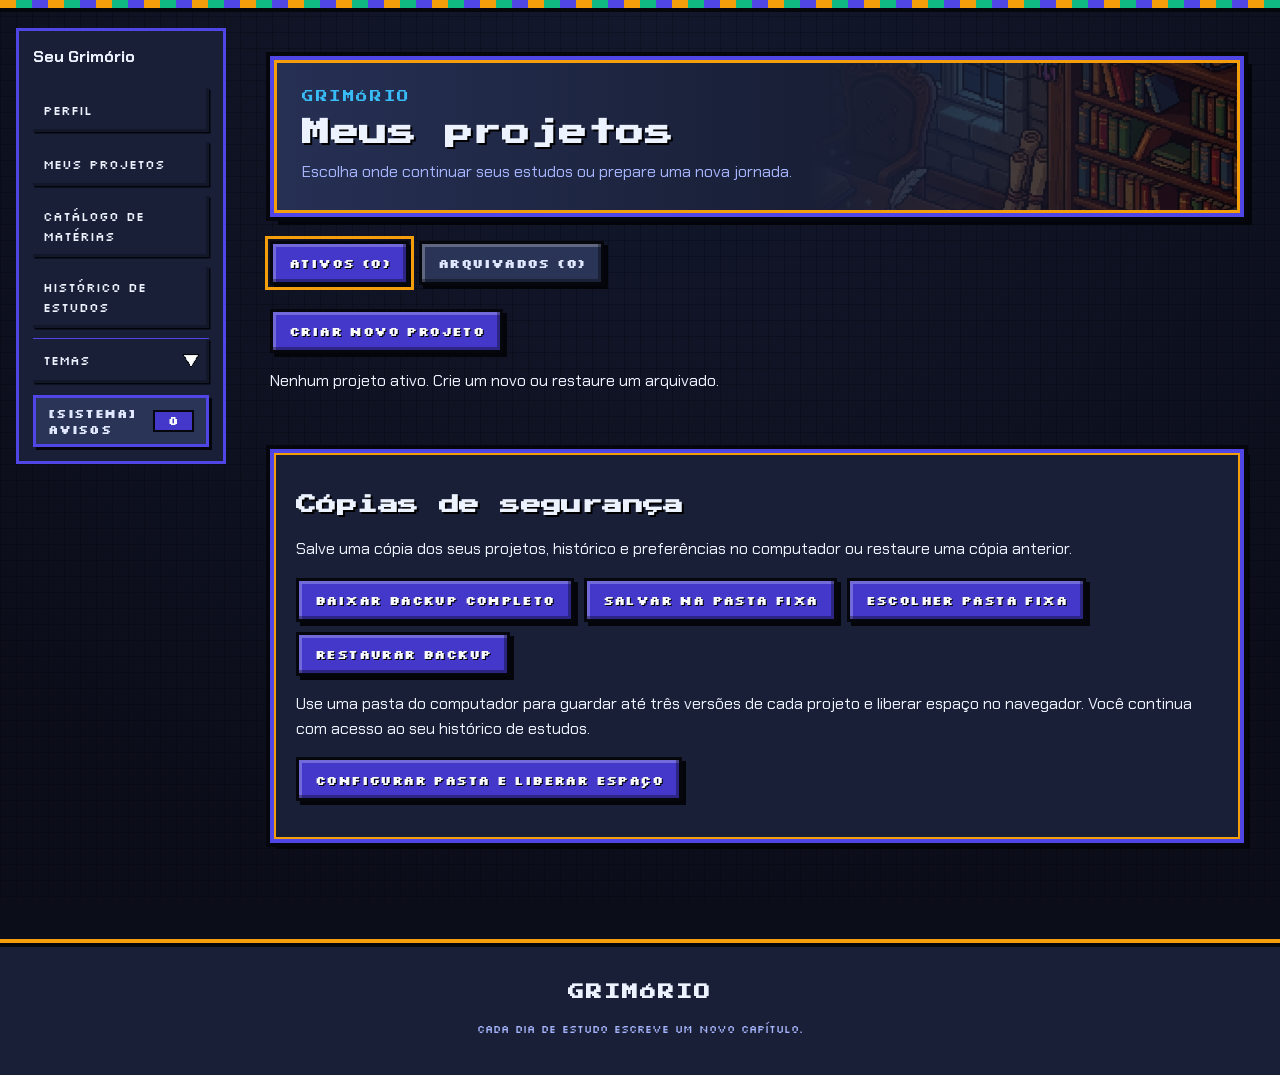
==== commit 2e1c6108: "Publica versão atual do Grimório" ====
--- a/agenda.html
+++ b/agenda.html
@@ -3,31 +3,31 @@
 <head>
 <script type="application/grimorio" src="icones-pixel.js?v=controles-20261102"></script>
 <meta charset="UTF-8">
-<script src="tema-inicial.js?v=arcano-padrao"></script>
+<script src="tema-inicial.js?v=etapa4-20261116"></script>
 <script src="armazenamento-offline.js?v=excluir-extra-20261030"></script>
 <script src="iniciar-offline.js?v=tema-inicial-20261102"></script>
-    <script type="application/grimorio" src="praticas-progressao.js?v=praticas-ui-20261029"></script><script type="application/grimorio" src="praticas-recomendacoes.js?v=praticas-e8-20261026"></script><script type="application/grimorio" src="atividades-praticas.js?v=praticas-tipos-20261029"></script><script type="application/grimorio" src="praticas-schema.js?v=praticas-e6-20261026"></script>
+    <script type="application/grimorio" src="praticas-progressao.js?v=praticas-ui-20261029"></script><script type="application/grimorio" src="praticas-recomendacoes.js?v=praticas-e8-20261026"></script><script type="application/grimorio" src="atividades-praticas.js?v=praticas-tipos-20261029"></script><script type="application/grimorio" src="praticas-schema.js?v=pratica-excluir-20261118"></script>
     <script type="application/grimorio" src="reagendamento-schema.js?v=reagendamento-r6"></script>
     <script type="application/grimorio" src="backup-local.js?v=revisoes-configuraveis-20261112"></script>
-    <script type="application/grimorio" src="acessibilidade.js?v=arcano-padrao"></script>
+    <script type="application/grimorio" src="acessibilidade.js?v=konami-20261116"></script>
     <link rel="stylesheet" href="css/relatorios.css?v=temas3-20261022">
-    <script type="application/grimorio" src="projetos-store.js?v=revisoes-configuraveis-20261112"></script><script type="application/grimorio" src="praticas-store.js?v=carga-diaria-4-20261114"></script>
+    <script type="application/grimorio" src="projetos-store.js?v=revisoes-configuraveis-20261112"></script><script type="application/grimorio" src="praticas-store.js?v=pratica-excluir-20261118"></script>
     <meta name="viewport" content="width=device-width, initial-scale=1.0">
     <title>Jornada de estudos</title>
     <link href="https://cdn.jsdelivr.net/npm/bootstrap@5.3.1/dist/css/bootstrap.min.css" rel="stylesheet" integrity="sha384-4bw+/aepP/YC94hEpVNVgiZdgIC5+VKNBQNGCHeKRQN+PtmoHDEXuppvnDJzQIu9" crossorigin="anonymous">
     <link rel="stylesheet" href="css/style.css?v=temas3-20261022">
-    <link rel="stylesheet" href="css/grimorio.css?v=cards-expansao-20261031">
+    <link rel="stylesheet" href="css/grimorio.css?v=konami-20261116">
     <link rel="stylesheet" href="css/assets.css?v=temas3-20261022">
     <link rel="stylesheet" href="css/jornada-carrossel.css?v=altura-individual">
     <link rel="stylesheet" href="notas-blocos.css">
     <link rel="stylesheet" href="css/revisoes.css?v=temas3-20261022">
 <link rel="stylesheet" href="css/acessibilidade.css?v=temas3-20261022">
-    <link rel="stylesheet" href="css/jornada-cards.css?v=carga-diaria-6">
-    <link rel="stylesheet" href="css/praticas-execucao.css?v=fusao-xp-20261102">
+    <link rel="stylesheet" href="css/jornada-cards.css?v=pratica-excluir-20261118">
+    <link rel="stylesheet" href="css/praticas-execucao.css?v=pratica-excluir-20261118">
 <link rel="stylesheet" href="css/jornada-interface.css?v=carga-diaria-6">
 <link rel="stylesheet" href="css/pomodoro.css?v=cabecalho-20261112">
 <script type="application/grimorio" src="sidebar.js?v=reorganizacao-menu"></script>
-<link rel="stylesheet" href="css/quest-marcadores.css?v=quest-20261101"><script type="application/grimorio" src="quest-marcadores.js?v=quest-20261101"></script><link rel="stylesheet" href="css/icones-pixel.css?v=ajuda-separada-20261102"><link rel="stylesheet" href="css/replanejamento.css?v=d061-20261101">
+<link rel="stylesheet" href="css/quest-marcadores.css?v=quest-20261101"><script type="application/grimorio" src="quest-marcadores.js?v=quest-20261101"></script><link rel="stylesheet" href="css/icones-pixel.css?v=ajuda-separada-20261102"><link rel="stylesheet" href="css/replanejamento.css?v=d061-20261101"><link rel="stylesheet" href="css/sistema-ia.css?v=etapa4-20261116">
     <script type="application/grimorio" src="carga-diaria.js?v=carga-diaria-5"></script>
 </head>
 <body class="jornada-page">
@@ -278,14 +278,17 @@
         <div id="reagendamento-acoes"></div>
     </dialog>
     <script type="application/grimorio" src="praticas-execucao.js?v=praticas-e7-final-20261026"></script>
-    <script type="application/grimorio" src="cronometro.js?v=trava-local"></script>
+    <script type="application/grimorio" src="cronometro.js?v=pratica-excluir-20261118"></script>
     <script type="application/grimorio" src="pomodoro.js?v=mobile-historico-20261101"></script>
-    <script type="application/grimorio" src="praticas-execucao-ui.js?v=carga-diaria-5"></script>
+    <script type="application/grimorio" src="praticas-execucao-ui.js?v=pratica-excluir-20261118"></script>
     <script type="application/grimorio" src="notas-blocos.js?v=artes-20261101"></script>
-    <script type="application/grimorio" src="agenda.js?v=carga-diaria-5"></script>
+    <script type="application/grimorio" src="agenda.js?v=pratica-excluir-20261118"></script>
     <script type="application/grimorio" src="relatorios-store.js?v=domingo-20261101"></script>
     <script type="application/grimorio" src="relatorios-ui.js"></script>
     <script type="application/grimorio" src="relatorio-projeto.js"></script>
+    <script type="application/grimorio" src="sistema-ia-store.js?v=avisos-20261116" defer></script>
+    <script type="application/grimorio" src="sistema-ia-catalogo.js?v=etapa4-20261116" defer></script>
+    <script type="application/grimorio" src="sistema-ia-avisos.js?v=konami-20261116" defer></script>
 <dialog id="pomodoro-dialog" aria-labelledby="pomodoro-titulo" aria-describedby="pomodoro-ajuda">
     <form id="pomodoro-form">
         <h2 id="pomodoro-titulo">Pomodoro</h2>
--- a/css/grimorio.css
+++ b/css/grimorio.css
@@ -4,6 +4,7 @@
    1. taverna  (Taverna & Pergaminho — RPG Clássico 16-Bit)
    2. arcano   (Santuário Arcano — Noite Astral / Dark Mage)
    3. floresta (Bosque Élfico — Druida Esmeralda & Âmbar)
+   4. fliperama (gabinete arcade — ciano e magenta)
    ========================================================================== */
 @import url('https://fonts.googleapis.com/css2?family=Chakra+Petch:ital,wght@0,400;0,600;0,700;1,400&family=Press+Start+2P&family=Silkscreen:wght@400;700&family=VT323&display=swap');
 
@@ -128,6 +129,226 @@
     --pixel-shadow: #07120c;
 }
 
+[data-tema-pixel="fliperama"] {
+    --pixel-bg-deep: #0b0615;
+    --pixel-bg-pattern: #2a0c4e;
+    --pixel-surface: #140a26;
+    --pixel-surface-alt: #21103d;
+    --pixel-surface-elevated: #1c0f36;
+    --pixel-card-bg: #170d2e;
+    --pixel-card-done: #0a2d33;
+    --pixel-card-locked: #1c1528;
+    --pixel-nav-bg: #0d061a;
+    --pixel-nav-border: #38f6ff;
+    --pixel-ink: #f8f4ff;
+    --pixel-ink-muted: #d9c8f4;
+    --pixel-kicker: #58f4ff;
+    --pixel-gold: #ffe14d;
+    --pixel-gold-bright: #fff199;
+    --pixel-bronze: #a855f7;
+    --pixel-border-outer: #06020c;
+    --pixel-emerald: #07787b;
+    --pixel-emerald-bright: #33ffe2;
+    --pixel-crimson: #b0186c;
+    --pixel-crimson-bright: #ff7ad1;
+    --pixel-mana: #48f5ff;
+    --pixel-xp: #ff5cd6;
+    --pixel-arcade-magenta: #ff2ea6;
+    --pixel-arcade-cyan: #00f5ff;
+    --pixel-btn-bg: #a3126b;
+    --pixel-btn-hover: #c41880;
+    --pixel-btn-text: #ffffff;
+    --pixel-btn-sec-bg: #102b52;
+    --pixel-btn-sec-hover: #183d73;
+    --pixel-btn-sec-text: #bcf9ff;
+    --pixel-timer-bg: #050814;
+    --pixel-timer-fg: #58f4ff;
+    --pixel-shadow: #05020a;
+    --font-pixel-title: 'Silkscreen', 'Press Start 2P', monospace;
+    --font-pixel-ui: 'Silkscreen', monospace;
+    --texto-destaque: var(--pixel-kicker);
+    --rosca-cor-teoria: #19d68b;
+}
+
+:root[data-tema-pixel="fliperama"] body {
+    background-color: var(--pixel-bg-deep);
+    background-image:
+        linear-gradient(rgb(0 245 255 / .085) 1px, transparent 1px),
+        linear-gradient(90deg, rgb(0 245 255 / .085) 1px, transparent 1px),
+        linear-gradient(rgb(255 46 166 / .06) 1px, transparent 1px),
+        linear-gradient(90deg, rgb(255 46 166 / .06) 1px, transparent 1px),
+        radial-gradient(ellipse at 50% -10%, rgb(0 245 255 / .14), transparent 52%),
+        radial-gradient(ellipse at 85% 0%, var(--pixel-bg-pattern), var(--pixel-bg-deep) 72%);
+    background-size: 32px 32px, 32px 32px, 128px 128px, 128px 128px, 100% 100%, 100% 100%;
+}
+
+:root[data-tema-pixel="fliperama"] body::before {
+    height: 11px;
+    background: repeating-linear-gradient(90deg,
+        var(--pixel-arcade-cyan) 0 36px, var(--pixel-bg-deep) 36px 42px,
+        var(--pixel-gold) 42px 78px, var(--pixel-bg-deep) 78px 84px,
+        var(--pixel-arcade-magenta) 84px 120px, var(--pixel-bg-deep) 120px 126px);
+    border-bottom: 2px solid var(--pixel-arcade-magenta);
+    box-shadow: 0 2px 12px rgb(0 245 255 / .28);
+}
+
+body[data-tema-pixel="fliperama"][data-scanlines="on"]::after {
+    background: repeating-linear-gradient(0deg, rgb(0 0 0 / .11) 0 1px, transparent 1px 3px);
+}
+
+:root[data-tema-pixel="fliperama"] body :is(h1, h2, h3) {
+    text-shadow: 2px 2px 0 #700a4a, 4px 4px 0 var(--pixel-shadow);
+}
+
+@media (prefers-reduced-motion: no-preference) {
+    .fliperama-transicao {
+        position: fixed;
+        inset: 0;
+        z-index: 1051;
+        pointer-events: none;
+        background:
+            repeating-linear-gradient(0deg, rgb(0 245 255 / .14) 0 2px, transparent 2px 6px),
+            linear-gradient(115deg, var(--pixel-arcade-cyan), rgb(255 225 77 / .35) 50%, var(--pixel-arcade-magenta));
+        animation: fliperama-brilho 400ms ease-out both;
+    }
+}
+
+@keyframes fliperama-brilho {
+    from { opacity: .24; }
+    to { opacity: 0; }
+}
+
+/* Cabine Arcade Secreta — cromagem Fliperama */
+:root[data-tema-pixel="fliperama"] .grimorio-nav {
+    background: linear-gradient(180deg, #160a2b 0%, #0b0518 100%);
+    border-color: var(--pixel-arcade-cyan);
+    box-shadow:
+        inset 0 0 0 2px var(--pixel-arcade-magenta),
+        0 4px 0 var(--pixel-border-outer),
+        0 0 18px rgb(0 245 255 / .22);
+}
+
+:root[data-tema-pixel="fliperama"] .grimorio-nav-links a[aria-current="page"] {
+    background: #102b52;
+    color: var(--pixel-gold);
+    border-color: var(--pixel-arcade-cyan);
+    box-shadow: inset 0 0 0 1px var(--pixel-gold), 2px 2px 0 var(--pixel-border-outer);
+}
+
+:root[data-tema-pixel="fliperama"] :is(.jornada-hero, .jornada-panel, .projeto-resumo-card, .cronometro-card, #lista-projetos article, .home-card-painel, dialog.perfil-dialogo, dialog.sistema-ia-dialog, dialog#pomodoro-dialog, dialog#backup-restauracao-dialog) {
+    border-color: var(--pixel-arcade-cyan);
+    box-shadow:
+        inset 0 0 0 2px var(--pixel-border-outer),
+        inset 0 0 0 4px rgb(255 46 166 / .48),
+        6px 6px 0 var(--pixel-border-outer),
+        0 0 22px rgb(0 245 255 / .14);
+}
+
+:root[data-tema-pixel="fliperama"] .jornada-hero,
+:root[data-tema-pixel="fliperama"] .planejamento-intro,
+:root[data-tema-pixel="fliperama"] main > header {
+    background-image:
+        linear-gradient(90deg, #1c0f36 0%, #140a26 66%, rgb(20 10 38 / .48) 100%),
+        url("data:image/svg+xml,%3Csvg xmlns='http://www.w3.org/2000/svg' viewBox='0 0 360 160' shape-rendering='crispEdges'%3E%3Crect x='232' y='26' width='76' height='8' fill='%23ffe14d' fill-opacity='.34'/%3E%3Crect x='218' y='38' width='104' height='8' fill='%23ffe14d' fill-opacity='.28'/%3E%3Crect x='210' y='50' width='120' height='6' fill='%23ff2ea6' fill-opacity='.30'/%3E%3Crect x='210' y='60' width='120' height='6' fill='%23ff2ea6' fill-opacity='.26'/%3E%3Crect x='218' y='70' width='104' height='6' fill='%23ff2ea6' fill-opacity='.22'/%3E%3Crect x='176' y='96' width='20' height='64' fill='%230b0615' fill-opacity='.82'/%3E%3Crect x='200' y='74' width='26' height='86' fill='%230b0615' fill-opacity='.85'/%3E%3Crect x='206' y='80' width='4' height='4' fill='%2300f5ff' fill-opacity='.42'/%3E%3Crect x='214' y='88' width='4' height='4' fill='%23ffe14d' fill-opacity='.42'/%3E%3Crect x='230' y='58' width='32' height='102' fill='%23090412' fill-opacity='.88'/%3E%3Crect x='236' y='66' width='6' height='4' fill='%2300f5ff' fill-opacity='.42'/%3E%3Crect x='248' y='66' width='6' height='4' fill='%2300f5ff' fill-opacity='.42'/%3E%3Crect x='236' y='76' width='6' height='4' fill='%23ff2ea6' fill-opacity='.42'/%3E%3Crect x='266' y='82' width='28' height='78' fill='%230b0615' fill-opacity='.85'/%3E%3Crect x='272' y='90' width='4' height='4' fill='%23ffe14d' fill-opacity='.42'/%3E%3Crect x='298' y='64' width='30' height='96' fill='%23090412' fill-opacity='.88'/%3E%3Crect x='304' y='74' width='5' height='4' fill='%2300f5ff' fill-opacity='.42'/%3E%3Crect x='314' y='84' width='5' height='4' fill='%23ff2ea6' fill-opacity='.42'/%3E%3Crect x='332' y='90' width='22' height='70' fill='%230b0615' fill-opacity='.82'/%3E%3Crect x='170' y='118' width='190' height='2' fill='%2300f5ff' fill-opacity='.35'/%3E%3Crect x='170' y='132' width='190' height='2' fill='%23ff2ea6' fill-opacity='.32'/%3E%3Crect x='170' y='146' width='190' height='2' fill='%2300f5ff' fill-opacity='.30'/%3E%3Crect x='184' y='18' width='6' height='6' fill='%2300f5ff' fill-opacity='.38'/%3E%3Crect x='338' y='22' width='4' height='4' fill='%23ffe14d' fill-opacity='.40'/%3E%3C/svg%3E") !important;
+    background-size: cover, auto 100% !important;
+    background-position: center, right 12px center !important;
+    background-repeat: no-repeat !important;
+}
+
+:root[data-tema-pixel="fliperama"] .jornada-hero::after {
+    background-image: url("data:image/svg+xml,%3Csvg xmlns='http://www.w3.org/2000/svg' viewBox='0 0 16 16' shape-rendering='crispEdges'%3E%3Cpath fill='%23ffe14d' d='M7 1h2v2h2v2h4v2h-2v2h1v4h-3v-2H9v2H7v-2H5v2H2V9h1V7H1V5h4V3h2z'/%3E%3Cpath fill='%2300f5ff' d='M7 4h2v2h2v2H9v2H7V8H5V6h2z'/%3E%3Cpath fill='%23ff2ea6' d='M7 6h2v2H7z'/%3E%3C/svg%3E");
+    opacity: .24;
+    filter: drop-shadow(0 0 8px rgb(0 245 255 / .45));
+}
+
+:root[data-tema-pixel="fliperama"] .jornada-kicker {
+    color: var(--pixel-kicker);
+    letter-spacing: .09em;
+}
+
+:root[data-tema-pixel="fliperama"] .jornada-kicker::before {
+    content: '▶ ';
+    color: var(--pixel-gold);
+}
+
+:root[data-tema-pixel="fliperama"] .jornada-stat {
+    background: linear-gradient(180deg, #1b0e36 0%, #0d051a 100%);
+    border-color: var(--pixel-arcade-cyan);
+    box-shadow: inset 0 2px 0 rgb(255 225 77 / .45), 3px 3px 0 var(--pixel-border-outer);
+}
+
+:root[data-tema-pixel="fliperama"] .jornada-stat dd,
+:root[data-tema-pixel="fliperama"] .jornada-stat strong {
+    color: var(--pixel-gold);
+    text-shadow: 2px 2px 0 var(--pixel-border-outer);
+}
+
+:root[data-tema-pixel="fliperama"] .btn,
+:root[data-tema-pixel="fliperama"] button:not(.pixel-theme-chip):not(.calendario-dia):not(.sistema-ia-sineta-btn):not(.sistema-ia-toast-fechar):not(.pomodoro-fechar):not(.perfil-ajuda-btn):not(.ajuda-btn) {
+    border-color: var(--pixel-arcade-cyan);
+    box-shadow:
+        inset -2px -2px 0 rgb(0 0 0 / .42),
+        inset 2px 2px 0 rgb(255 255 255 / .2),
+        3px 3px 0 var(--pixel-border-outer);
+}
+
+:root[data-tema-pixel="fliperama"] .btn:hover:not(:disabled),
+:root[data-tema-pixel="fliperama"] button:not(.pixel-theme-chip):not(.calendario-dia):not(.sistema-ia-sineta-btn):not(.sistema-ia-toast-fechar):not(.pomodoro-fechar):not(.perfil-ajuda-btn):not(.ajuda-btn):hover:not(:disabled) {
+    box-shadow:
+        inset -2px -2px 0 rgb(0 0 0 / .42),
+        inset 2px 2px 0 rgb(255 255 255 / .28),
+        0 0 12px rgb(0 245 255 / .45),
+        3px 3px 0 var(--pixel-border-outer);
+}
+
+:root[data-tema-pixel="fliperama"] .cronometro-display {
+    background: #050814;
+    color: var(--pixel-timer-fg);
+    border-color: var(--pixel-arcade-cyan);
+    box-shadow:
+        inset 0 0 0 2px var(--pixel-gold),
+        inset 0 0 16px rgb(0 245 255 / .24),
+        4px 4px 0 var(--pixel-border-outer);
+    text-shadow: 0 0 10px rgb(0 245 255 / .55), 2px 2px 0 #020308;
+}
+
+:root[data-tema-pixel="fliperama"] .progresso-barra-atual,
+:root[data-tema-pixel="fliperama"] progress::-webkit-progress-value {
+    background: linear-gradient(90deg, #07787b 0%, #00f5ff 100%);
+}
+
+:root[data-tema-pixel="fliperama"] .progresso-barra-ideal {
+    background: linear-gradient(90deg, #ff2ea6 0%, #ffe14d 100%);
+}
+
+:root[data-tema-pixel="fliperama"] [data-tema-pixel-btn="fliperama"] {
+    background-color: #130b2e;
+    color: var(--pixel-gold);
+    border-color: var(--pixel-arcade-cyan);
+    box-shadow: inset 0 0 0 1px var(--pixel-arcade-magenta), 2px 2px 0 var(--pixel-border-outer);
+}
+
+:root[data-tema-pixel="fliperama"] [data-tema-pixel-btn="fliperama"][aria-pressed="true"] {
+    background-color: #a3126b;
+    color: #ffffff;
+    border-color: var(--pixel-gold);
+    box-shadow: inset 0 0 0 1px var(--pixel-arcade-cyan), 0 0 10px rgb(255 46 166 / .5), 2px 2px 0 var(--pixel-border-outer);
+}
+
+:root[data-tema-pixel="fliperama"] .site-rodape {
+    color: var(--pixel-ink);
+    border-top-color: var(--pixel-arcade-cyan);
+    box-shadow: 0 -2px 14px rgb(0 245 255 / .14);
+}
+
+:root[data-tema-pixel="fliperama"] .site-rodape strong {
+    color: var(--pixel-gold);
+    text-shadow: 2px 2px 0 var(--pixel-border-outer);
+}
+
+:root[data-tema-pixel="fliperama"] .site-rodape small {
+    color: var(--pixel-ink-muted);
+}
 
 
 /* Pixelated image rendering globally for crisp retro sprites */
@@ -708,3 +929,143 @@
     outline: 2px solid var(--texto-destaque);
     outline-offset: 2px;
 }
+
+/* Gráfico de rosca SVG compartilhado (Etapa 4 do Wizard e pesomateria.html) */
+.rosca-grafico {
+    display: grid;
+    gap: 18px;
+    padding: 20px;
+    border: 2px solid var(--pixel-bronze);
+    background: var(--pixel-surface-alt);
+    color: var(--texto-comum, var(--pixel-ink));
+    box-shadow:
+        inset 0 0 0 2px color-mix(in srgb, var(--pixel-gold) 32%, transparent),
+        4px 4px 0 rgb(0 0 0 / .22);
+}
+.rosca-cabecalho { display: grid; gap: 4px; }
+.rosca-titulo {
+    margin: 0;
+    font-size: 1.05rem;
+    font-weight: 700;
+    color: var(--texto-destaque, var(--pixel-ink));
+    text-shadow: none !important;
+}
+.rosca-subtitulo { margin: 0; font-size: .88rem; color: var(--texto-secundario, var(--pixel-ink-muted)); }
+.rosca-vazio { margin: 0; color: var(--texto-secundario, var(--pixel-ink-muted)); }
+.rosca-corpo {
+    display: grid;
+    grid-template-columns: minmax(180px, 220px) minmax(0, 1fr);
+    gap: 24px;
+    align-items: center;
+}
+.rosca-visual {
+    position: relative;
+    width: 220px;
+    height: 220px;
+    max-width: 100%;
+    justify-self: center;
+    display: grid;
+    place-items: center;
+}
+.rosca-svg { display: block; width: 100%; height: auto; overflow: visible; }
+.rosca-anel-guia { fill: none; stroke: var(--pixel-bronze); stroke-width: 1; opacity: .45; }
+.rosca-trilha { fill: none; stroke: var(--pixel-surface); stroke-width: 26; }
+.rosca-segmento {
+    fill: none;
+    stroke-width: 26;
+    cursor: pointer;
+    transition: stroke-width .18s ease, opacity .18s ease;
+}
+.rosca-svg.tem-foco .rosca-segmento:not(.ativo) { opacity: .6; }
+.rosca-segmento.ativo { stroke-width: 30; }
+.rosca-centro {
+    position: absolute;
+    inset: 0;
+    margin: auto;
+    width: 112px;
+    height: 112px;
+    border-radius: 50%;
+    display: flex;
+    flex-direction: column;
+    align-items: center;
+    justify-content: center;
+    text-align: center;
+    padding: 10px;
+    pointer-events: none;
+    background: var(--pixel-surface);
+    box-shadow: inset 0 0 0 1px color-mix(in srgb, var(--pixel-bronze) 40%, transparent);
+}
+.rosca-centro-rotulo {
+    font-size: .72rem;
+    line-height: 1.25;
+    color: var(--texto-secundario, var(--pixel-ink-muted));
+    max-width: 100%;
+    overflow-wrap: anywhere;
+    display: -webkit-box;
+    -webkit-line-clamp: 2;
+    -webkit-box-orient: vertical;
+    overflow: hidden;
+}
+.rosca-centro-valor {
+    font-size: 1rem;
+    line-height: 1.2;
+    color: var(--texto-destaque, var(--pixel-ink));
+    font-variant-numeric: tabular-nums;
+    margin-top: 2px;
+}
+.rosca-legenda { list-style: none; margin: 0; padding: 0; display: grid; gap: 10px; min-width: 0; }
+.rosca-legenda-item {
+    display: flex;
+    align-items: center;
+    gap: 12px;
+    padding: 10px 12px;
+    border: 1px solid var(--pixel-bronze);
+    background: var(--pixel-surface);
+    color: var(--texto-comum, var(--pixel-ink));
+    transition: border-color .16s ease, background-color .16s ease;
+}
+.rosca-legenda-item.ativo,
+.rosca-legenda-item:hover {
+    background: var(--pixel-surface-elevated);
+    border-color: var(--pixel-gold);
+}
+.rosca-cor {
+    flex: none;
+    width: 14px;
+    height: 14px;
+    border: 2px solid var(--pixel-border-outer);
+}
+.rosca-info { min-width: 0; flex: 1; display: grid; gap: 2px; }
+.rosca-topo {
+    display: flex;
+    flex-wrap: wrap;
+    align-items: baseline;
+    justify-content: space-between;
+    gap: 4px 12px;
+}
+.rosca-nome { font-size: .92rem; color: var(--texto-comum, var(--pixel-ink)); overflow-wrap: anywhere; }
+.rosca-valor {
+    font-size: .92rem;
+    font-weight: 700;
+    color: var(--texto-destaque, var(--pixel-ink));
+    font-variant-numeric: tabular-nums;
+    white-space: nowrap;
+}
+.rosca-pct { font-weight: 600; color: var(--texto-secundario, var(--pixel-ink-muted)); }
+.rosca-subtexto { font-size: .8rem; color: var(--texto-secundario, var(--pixel-ink-muted)); }
+.planejamento-page .grafico-planejamento { max-width: none; min-height: 0; }
+.planejamento-page .rosca-grafico { border: 0; padding: 4px; background: transparent; box-shadow: none; }
+.planejamento-page .rosca-trilha { stroke: var(--pixel-surface-alt); }
+.planejamento-page .rosca-centro,
+.planejamento-page .rosca-legenda-item { background: var(--pixel-surface-alt); }
+.planejamento-page .rosca-legenda-item.ativo,
+.planejamento-page .rosca-legenda-item:hover { background: var(--pixel-surface-elevated); }
+@media (max-width: 680px) {
+    .rosca-grafico { padding: 14px; }
+    .rosca-corpo { grid-template-columns: minmax(0, 1fr); gap: 18px; }
+    .rosca-visual { width: 196px; height: 196px; }
+    .rosca-centro { width: 100px; height: 100px; }
+}
+@media (prefers-reduced-motion: reduce) {
+    .rosca-segmento, .rosca-legenda-item { transition: none; }
+}
--- a/css/jornada-cards.css
+++ b/css/jornada-cards.css
@@ -346,13 +346,24 @@
 .dia-missao-item.dia-missao-concluida { border-left-color: var(--pixel-gold); }
 .dia-missao-detalhe, .dia-missao-estado { display: block; }
 .dia-missao-estado { font-weight: 700; }
+.dia-missao-acoes { display: flex; align-items: center; gap: 8px; width: 100%; }
+.dia-missao-acoes > button:first-child { flex: 1; min-width: 0; white-space: normal; }
+.dia-missao-acoes > .materia-excluir-icone { flex: 0 0 44px; width: 44px; height: 44px; }
 
 .jornada-page .estudo-extra { position: relative; padding-right: 48px; }
 .jornada-page .estudo-extra button.extra-excluir { position: absolute; top: 2px; right: 2px; width: 44px; height: 44px; min-width: 44px; min-height: 44px; padding: 4px; background: transparent !important; color: var(--pixel-ink) !important; border: 0 !important; box-shadow: none !important; font-size: 16px; }
 .jornada-page .estudo-extra button.extra-excluir:hover, .jornada-page .estudo-extra button.extra-excluir:focus-visible { outline: 2px solid currentColor; }
 
 .jornada-page .extra-excluir-icone { display: block; width: 18px; height: 18px; object-fit: contain; pointer-events: none; filter: none; }
-.jornada-page[data-tema-pixel="arcano"] .extra-excluir-icone, [data-tema-pixel="arcano"] .jornada-page .extra-excluir-icone { filter: brightness(0) invert(1); }
+.jornada-page[data-tema-pixel="arcano"] .extra-excluir-icone,
+[data-tema-pixel="arcano"] .jornada-page .extra-excluir-icone,
+.jornada-page[data-tema-pixel="fliperama"] .extra-excluir-icone,
+[data-tema-pixel="fliperama"] .jornada-page .extra-excluir-icone { filter: brightness(0) invert(1); }
+
+[data-tema-pixel="fliperama"] #jornada-cards .dia-card-atual {
+    border-color: var(--pixel-arcade-cyan, #00f5ff);
+    box-shadow: inset 0 0 0 2px #ff2ea6, 0 0 16px rgb(0 245 255 / .24), 4px 4px 0 var(--pixel-border-outer);
+}
 .jornada-page .site-rodape .credito-lixeira { display: block; margin-top: 12px; font-size: .75rem; }
 
 /* Expansão sob clique das matérias no card do dia */
--- a/css/praticas-execucao.css
+++ b/css/praticas-execucao.css
@@ -122,6 +122,16 @@
 .pratica-status-concluida {
     border-color: var(--pixel-emerald, #2f9e44);
     color: var(--pixel-emerald, #2f9e44);
+}
+
+#pratica-extra-excluir-dialog button {
+    color: var(--pixel-btn-sec-text) !important;
+    background: var(--pixel-btn-sec-bg) !important;
+    text-shadow: none !important;
+}
+#pratica-extra-excluir-dialog button:is(:hover, :focus-visible) {
+    color: var(--pixel-btn-sec-text) !important;
+    background: var(--pixel-btn-sec-hover) !important;
 }
 
 .pratica-dialogo {
--- a/css/jornada-interface.css
+++ b/css/jornada-interface.css
@@ -125,7 +125,21 @@
 .exclusao-acoes { display: flex; flex-wrap: wrap; gap: 12px; margin-top: 12px; }
 button.materia-excluir-icone { display: inline-flex; align-items: center; justify-content: center; width: 44px; min-height: 44px; padding: 8px; align-self: end; justify-self: end; background: transparent !important; color: var(--pixel-ink) !important; border: 0 !important; box-shadow: none !important; }
 .materia-excluir-icone img { width: 18px; height: 18px; object-fit: contain; }
-[data-tema-pixel="arcano"] .materia-excluir-icone img { filter: brightness(0) invert(1); }
+[data-tema-pixel="arcano"] .materia-excluir-icone img,
+[data-tema-pixel="fliperama"] .materia-excluir-icone img { filter: brightness(0) invert(1); }
+
+[data-tema-pixel="fliperama"] .jornada-shell .jornada-menu nav > a[aria-current="page"],
+[data-tema-pixel="fliperama"] .jornada-menu nav > a[aria-current="page"] {
+    background-color: #102b52 !important;
+    color: #ffe14d !important;
+    box-shadow: inset 0 0 0 2px #00f5ff, 2px 2px 0 var(--pixel-shadow) !important;
+}
+
+[data-tema-pixel="fliperama"] .jornada-menu [data-tema-pixel-btn="fliperama"] {
+    background-color: #a3126b !important;
+    color: #ffffff !important;
+    box-shadow: inset 0 0 0 2px #ffe14d, 2px 2px 0 var(--pixel-shadow) !important;
+}
 button.materia-excluir-icone:hover, button.materia-excluir-icone:focus-visible { outline: 2px solid var(--pixel-ink); outline-offset: -2px; }
 
 .materia-card-acoes { display: flex; align-items: center; gap: 10px; margin-top: 24px; }
--- a/css/pomodoro.css
+++ b/css/pomodoro.css
@@ -41,7 +41,8 @@
     letter-spacing: 0;
     transform: skewX(-12deg);
 }
-[data-tema-pixel="arcano"] .pomodoro-legenda { --pomodoro-legenda-luz: .78; }
+[data-tema-pixel="arcano"] .pomodoro-legenda,
+[data-tema-pixel="fliperama"] .pomodoro-legenda { --pomodoro-legenda-luz: .78; }
 .pomodoro-legenda > span { display: flex; }
 #pomodoro-alternar[aria-pressed="false"] .pomodoro-legenda-on,
 #pomodoro-alternar[aria-pressed="true"] .pomodoro-legenda-off { display: none; }
@@ -91,7 +92,8 @@
     filter: drop-shadow(0 0 4px var(--pixel-timer-fg)) drop-shadow(0 0 8px var(--pixel-timer-fg));
     animation: pomodoro-pulsar 2s ease-in-out infinite;
 }
-[data-tema-pixel="arcano"] .pomodoro-neon { background-image: url('../img/pomodoro/neon-azul.png'); }
+[data-tema-pixel="arcano"] .pomodoro-neon,
+[data-tema-pixel="fliperama"] .pomodoro-neon { background-image: url('../img/pomodoro/neon-azul.png'); }
 .pomodoro-aguardando .pomodoro-neon { animation: pomodoro-pulsar 2s ease-in-out infinite, pomodoro-piscar 1s step-end infinite; }
 @keyframes pomodoro-pulsar {
     50% { filter: drop-shadow(0 0 7px var(--pixel-timer-fg)) drop-shadow(0 0 16px var(--pixel-timer-fg)); }
--- a/css/sistema-ia.css
+++ b/css/sistema-ia.css
@@ -0,0 +1,352 @@
+/* ==========================================================================
+   SISTEMA IA — CARD LATERAL, SINETA E HISTÓRICO
+   ========================================================================== */
+.sistema-ia-dock {
+    margin-top: 0.75rem;
+    display: flex;
+    flex-direction: column;
+    gap: 0.5rem;
+    max-width: 100%;
+    box-sizing: border-box;
+}
+
+#sistema-ia-sineta-btn,
+button.sistema-ia-sineta-btn:not(.wizard-link):not(.skip-link) {
+    display: inline-flex;
+    align-items: center;
+    justify-content: space-between;
+    gap: 0.5rem;
+    width: 100%;
+    min-height: 44px;
+    padding: 0.45rem 0.75rem;
+    font-family: var(--font-pixel-ui);
+    font-size: 0.76rem;
+    font-weight: 700;
+    color: var(--pixel-btn-sec-text) !important;
+    background: var(--pixel-btn-sec-bg) !important;
+    background-color: var(--pixel-btn-sec-bg) !important;
+    border: 3px solid var(--pixel-bronze) !important;
+    border-radius: 0 !important;
+    box-shadow: 3px 3px 0 var(--pixel-shadow) !important;
+    text-shadow: none !important;
+    cursor: pointer;
+    box-sizing: border-box;
+}
+
+#sistema-ia-sineta-btn:hover:not(:disabled),
+#sistema-ia-sineta-btn:focus-visible,
+button.sistema-ia-sineta-btn:not(.wizard-link):not(.skip-link):hover:not(:disabled),
+button.sistema-ia-sineta-btn:not(.wizard-link):not(.skip-link):focus-visible {
+    color: var(--pixel-btn-sec-text) !important;
+    background: var(--pixel-btn-sec-hover) !important;
+    background-color: var(--pixel-btn-sec-hover) !important;
+}
+
+.sistema-ia-sineta-rotulo {
+    color: var(--pixel-btn-sec-text);
+    overflow-wrap: anywhere;
+    text-align: left;
+}
+
+.sistema-ia-sineta-badge {
+    display: inline-flex;
+    align-items: center;
+    justify-content: center;
+    min-width: 1.5rem;
+    padding: 0.1rem 0.4rem;
+    font-family: var(--font-pixel-ui);
+    font-size: 0.72rem;
+    font-weight: 700;
+    color: var(--pixel-btn-text);
+    background-color: var(--pixel-btn-bg);
+    border: 2px solid var(--pixel-border-outer);
+}
+
+.sistema-ia-toast {
+    position: fixed;
+    z-index: 1050;
+    inset-inline-end: max(1rem, env(safe-area-inset-right));
+    inset-block-end: calc(max(1.25rem, env(safe-area-inset-bottom)) + 3.75rem);
+    width: min(24rem, calc(100% - 2rem));
+    max-height: calc(100dvh - max(1.25rem, env(safe-area-inset-bottom)) - 4.75rem);
+    overflow: auto;
+    padding: 0.85rem 1rem;
+    color: var(--pixel-ink);
+    background-color: var(--pixel-surface-elevated);
+    border: 2px solid var(--pixel-bronze);
+    border-inline-start: 6px solid var(--pixel-gold);
+    box-shadow:
+        0 0 0 2px var(--pixel-border-outer),
+        4px 4px 0 var(--pixel-shadow),
+        inset 0 1px 0 var(--pixel-gold);
+    box-sizing: border-box;
+}
+
+@media (prefers-reduced-motion: no-preference) {
+    .sistema-ia-toast:not([hidden]) { animation: sistema-ia-card-entrada 220ms ease-out both; }
+}
+
+@keyframes sistema-ia-card-entrada {
+    from { transform: translateX(0.5rem); }
+    to { transform: translateX(0); }
+}
+
+.sistema-ia-toast-topo {
+    display: flex;
+    align-items: center;
+    justify-content: space-between;
+    gap: 0.5rem;
+    flex-wrap: wrap;
+    margin-bottom: 0.35rem;
+}
+
+.sistema-ia-toast-tag {
+    font-family: var(--font-pixel-ui);
+    font-size: 0.72rem;
+    font-weight: 700;
+    color: var(--pixel-kicker);
+    letter-spacing: 0.04em;
+}
+
+#sistema-ia-toast-fechar,
+#sistema-ia-limpar-fila,
+button.sistema-ia-toast-fechar:not(.wizard-link):not(.skip-link),
+button.sistema-ia-btn-secundario:not(.pixel-fechar):not(.wizard-link):not(.skip-link) {
+    min-height: 36px;
+    padding: 0.25rem 0.65rem;
+    font-family: var(--font-pixel-ui);
+    font-size: 0.74rem;
+    font-weight: 700;
+    color: var(--pixel-btn-sec-text) !important;
+    background: var(--pixel-btn-sec-bg) !important;
+    background-color: var(--pixel-btn-sec-bg) !important;
+    border: 2px solid var(--pixel-bronze) !important;
+    border-radius: 0 !important;
+    box-shadow: 2px 2px 0 var(--pixel-shadow) !important;
+    text-shadow: none !important;
+    cursor: pointer;
+}
+
+#sistema-ia-toast-fechar:hover:not(:disabled),
+#sistema-ia-toast-fechar:focus-visible,
+#sistema-ia-limpar-fila:hover:not(:disabled),
+#sistema-ia-limpar-fila:focus-visible,
+button.sistema-ia-toast-fechar:not(.wizard-link):not(.skip-link):hover:not(:disabled),
+button.sistema-ia-toast-fechar:not(.wizard-link):not(.skip-link):focus-visible,
+button.sistema-ia-btn-secundario:not(.pixel-fechar):not(.wizard-link):not(.skip-link):hover:not(:disabled),
+button.sistema-ia-btn-secundario:not(.pixel-fechar):not(.wizard-link):not(.skip-link):focus-visible {
+    color: var(--pixel-btn-sec-text) !important;
+    background: var(--pixel-btn-sec-hover) !important;
+    background-color: var(--pixel-btn-sec-hover) !important;
+}
+
+.sistema-ia-toast-fechar:disabled,
+button.sistema-ia-toast-fechar:disabled {
+    cursor: not-allowed;
+    opacity: 0.85;
+}
+
+.sistema-ia-toast-titulo {
+    margin: 0 0 0.25rem;
+    font-family: var(--font-body);
+    font-size: 0.92rem;
+    font-weight: 700;
+    color: var(--pixel-ink);
+    overflow-wrap: anywhere;
+}
+
+.sistema-ia-toast-mensagem {
+    margin: 0;
+    font-family: var(--font-body);
+    font-size: 0.85rem;
+    line-height: 1.45;
+    color: var(--pixel-ink);
+    overflow-wrap: anywhere;
+    white-space: pre-line;
+}
+
+.sistema-ia-toast-rodape {
+    margin-top: 0.4rem;
+    padding-top: 0.35rem;
+    border-top: 1px dashed var(--pixel-bronze);
+    font-family: var(--font-body);
+    font-size: 0.78rem;
+    font-weight: 600;
+    color: var(--pixel-ink-muted);
+    overflow-wrap: anywhere;
+}
+
+.sistema-ia-dialog {
+    width: min(36rem, calc(100% - 1.5rem));
+    max-height: 85vh;
+    padding: 1.1rem;
+    color: var(--pixel-ink);
+    background-color: var(--pixel-surface);
+    border: 4px solid var(--pixel-bronze);
+    box-shadow:
+        0 0 0 3px var(--pixel-border-outer),
+        8px 8px 0 var(--pixel-shadow);
+    box-sizing: border-box;
+    overflow: auto;
+}
+
+.sistema-ia-dialog::backdrop {
+    background: rgb(0 0 0 / 0.65);
+}
+
+.sistema-ia-dialog-topo {
+    display: flex;
+    align-items: center;
+    justify-content: space-between;
+    gap: 0.75rem;
+    flex-wrap: wrap;
+    margin-bottom: 0.5rem;
+}
+
+.sistema-ia-dialog-topo h2 {
+    margin: 0;
+    font-family: var(--font-pixel-title);
+    font-size: 0.92rem;
+    line-height: 1.4;
+    color: var(--pixel-ink);
+    overflow-wrap: anywhere;
+}
+
+.sistema-ia-dialog-resumo {
+    margin: 0 0 0.5rem;
+    font-size: 0.86rem;
+    color: var(--pixel-ink-muted);
+}
+
+.sistema-ia-abas {
+    display: flex;
+    flex-wrap: wrap;
+    gap: 0.5rem;
+    margin: 0.75rem 0;
+    padding-bottom: 0.55rem;
+    border-bottom: 2px solid var(--pixel-bronze);
+}
+
+.sistema-ia-abas [role=tab][aria-selected=true] {
+    text-decoration: underline;
+    text-underline-offset: 0.2em;
+    border-bottom-color: var(--pixel-ink) !important;
+}
+
+.sistema-ia-dialog :is([role=tab], [role=tabpanel]):focus-visible {
+    outline: 2px solid var(--pixel-ink);
+    outline-offset: 3px;
+}
+
+.sistema-ia-historico-lista {
+    list-style: none;
+    margin: 0.65rem 0;
+    padding: 0;
+    display: flex;
+    flex-direction: column;
+    gap: 0.5rem;
+    max-height: 48vh;
+    overflow-y: auto;
+}
+
+.sistema-ia-historico-item {
+    padding: 0.65rem 0.75rem;
+    color: var(--pixel-ink);
+    background-color: var(--pixel-card-bg);
+    border: 2px solid var(--pixel-bronze);
+}
+
+.sistema-ia-historico-item-topo {
+    display: flex;
+    align-items: center;
+    justify-content: space-between;
+    gap: 0.5rem;
+    flex-wrap: wrap;
+    margin-bottom: 0.2rem;
+}
+
+.sistema-ia-historico-tag {
+    font-family: var(--font-pixel-ui);
+    font-size: 0.68rem;
+    font-weight: 700;
+    color: var(--pixel-kicker);
+}
+
+.sistema-ia-historico-titulo {
+    margin: 0 0 0.15rem;
+    font-size: 0.88rem;
+    font-weight: 700;
+    color: var(--pixel-ink);
+    overflow-wrap: anywhere;
+}
+
+.sistema-ia-historico-mensagem {
+    margin: 0;
+    font-size: 0.82rem;
+    color: var(--pixel-ink);
+    overflow-wrap: anywhere;
+    white-space: pre-line;
+}
+
+.sistema-ia-dialog-acoes {
+    display: flex;
+    justify-content: flex-end;
+    gap: 0.5rem;
+    flex-wrap: wrap;
+    margin-top: 0.75rem;
+}
+
+.sistema-ia-avatar-gestos { touch-action: none; }
+
+.sistema-ia-hadouken {
+    position: fixed;
+    z-index: 1040;
+    inset: 0;
+    pointer-events: none;
+    overflow: hidden;
+}
+
+.sistema-ia-hadouken::before {
+    content: '';
+    position: absolute;
+    inset-block-start: 46%;
+    inset-inline-start: 0;
+    width: clamp(64px, 14vw, 140px);
+    height: clamp(34px, 7vw, 72px);
+    background: linear-gradient(90deg, #af36ed, #00b8db 57%, #d7ffff 84%);
+    clip-path: polygon(0 40%, 18% 40%, 18% 26%, 41% 26%, 41% 13%, 59% 13%, 59% 0,
+        85% 0, 85% 13%, 96% 13%, 96% 27%, 100% 27%, 100% 73%, 96% 73%, 96% 87%,
+        85% 87%, 85% 100%, 59% 100%, 59% 87%, 41% 87%, 41% 74%, 18% 74%, 18% 60%, 0 60%);
+    animation: sistema-ia-hadouken-trajeto 800ms steps(22, end) both;
+}
+
+@keyframes sistema-ia-hadouken-trajeto {
+    from { transform: translateX(-100%); }
+    to { transform: translateX(100vw); }
+}
+
+@media (prefers-reduced-motion: reduce) {
+    .sistema-ia-hadouken::before {
+        inset-inline-start: 50%;
+        transform: translateX(-50%);
+        animation: none;
+    }
+}
+
+:root[data-tema-pixel="fliperama"] .sistema-ia-toast {
+    background-color: #140a26;
+    border-color: var(--pixel-arcade-cyan, #00f5ff);
+    box-shadow:
+        inset 0 0 0 2px var(--pixel-arcade-magenta, #ff2ea6),
+        6px 6px 0 var(--pixel-border-outer, #06020c),
+        0 0 20px rgb(0 245 255 / .28);
+}
+
+:root[data-tema-pixel="fliperama"] .sistema-ia-toast-tag {
+    color: var(--pixel-gold);
+}
+
+:root[data-tema-pixel="fliperama"] .sistema-ia-historico-item {
+    border-color: var(--pixel-arcade-cyan, #00f5ff);
+    box-shadow: inset 3px 0 0 var(--pixel-arcade-magenta, #ff2ea6);
+}
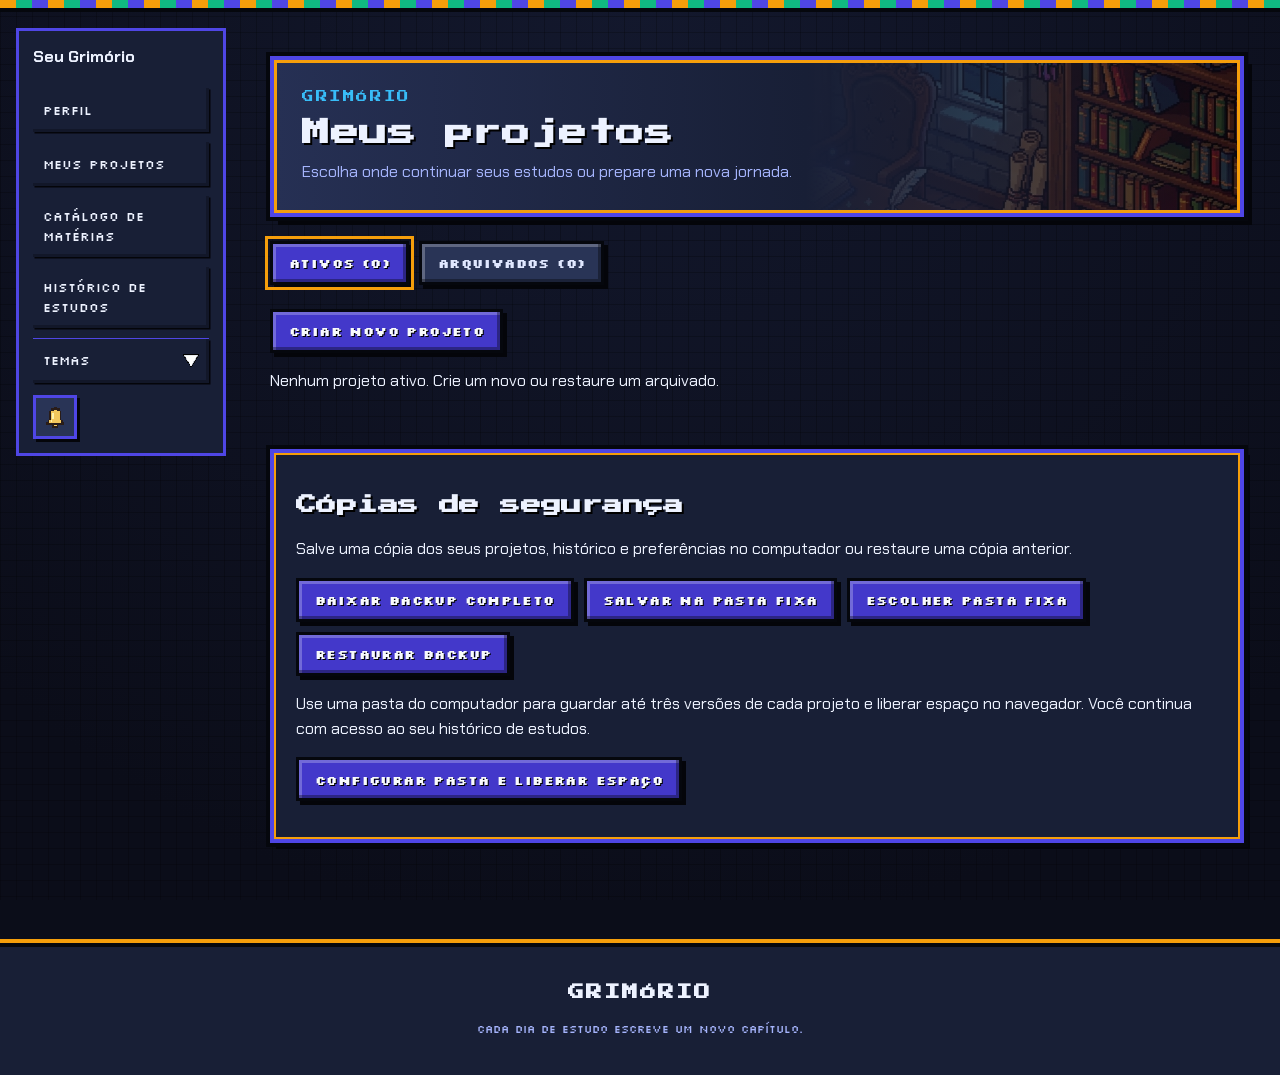
==== commit bcfd9bd6: "Publica alertas visuais e backups apenas manuais" ====
--- a/agenda.html
+++ b/agenda.html
@@ -1,25 +1,26 @@
 <!DOCTYPE html>
 <html lang="pt-BR">
 <head>
-<script type="application/grimorio" src="icones-pixel.js?v=controles-20261102"></script>
+<script type="application/grimorio" src="dialogos.js?v=20261118"></script>
+<script type="application/grimorio" src="icones-pixel.js?v=interface-20261118"></script>
 <meta charset="UTF-8">
 <script src="tema-inicial.js?v=etapa4-20261116"></script>
-<script src="armazenamento-offline.js?v=excluir-extra-20261030"></script>
+<script src="armazenamento-offline.js?v=interface-20261118"></script>
 <script src="iniciar-offline.js?v=tema-inicial-20261102"></script>
     <script type="application/grimorio" src="praticas-progressao.js?v=praticas-ui-20261029"></script><script type="application/grimorio" src="praticas-recomendacoes.js?v=praticas-e8-20261026"></script><script type="application/grimorio" src="atividades-praticas.js?v=praticas-tipos-20261029"></script><script type="application/grimorio" src="praticas-schema.js?v=pratica-excluir-20261118"></script>
     <script type="application/grimorio" src="reagendamento-schema.js?v=reagendamento-r6"></script>
     <script type="application/grimorio" src="backup-local.js?v=revisoes-configuraveis-20261112"></script>
     <script type="application/grimorio" src="acessibilidade.js?v=konami-20261116"></script>
     <link rel="stylesheet" href="css/relatorios.css?v=temas3-20261022">
-    <script type="application/grimorio" src="projetos-store.js?v=revisoes-configuraveis-20261112"></script><script type="application/grimorio" src="praticas-store.js?v=pratica-excluir-20261118"></script>
+    <script type="application/grimorio" src="projetos-store.js?v=interface-20261118"></script><script type="application/grimorio" src="praticas-store.js?v=pratica-excluir-20261118"></script>
     <meta name="viewport" content="width=device-width, initial-scale=1.0">
     <title>Jornada de estudos</title>
     <link href="https://cdn.jsdelivr.net/npm/bootstrap@5.3.1/dist/css/bootstrap.min.css" rel="stylesheet" integrity="sha384-4bw+/aepP/YC94hEpVNVgiZdgIC5+VKNBQNGCHeKRQN+PtmoHDEXuppvnDJzQIu9" crossorigin="anonymous">
     <link rel="stylesheet" href="css/style.css?v=temas3-20261022">
-    <link rel="stylesheet" href="css/grimorio.css?v=konami-20261116">
+    <link rel="stylesheet" href="css/grimorio.css?v=interface-20261118">
     <link rel="stylesheet" href="css/assets.css?v=temas3-20261022">
     <link rel="stylesheet" href="css/jornada-carrossel.css?v=altura-individual">
-    <link rel="stylesheet" href="notas-blocos.css">
+    <link rel="stylesheet" href="notas-blocos.css?v=interface-20261118">
     <link rel="stylesheet" href="css/revisoes.css?v=temas3-20261022">
 <link rel="stylesheet" href="css/acessibilidade.css?v=temas3-20261022">
     <link rel="stylesheet" href="css/jornada-cards.css?v=pratica-excluir-20261118">
@@ -27,7 +28,7 @@
 <link rel="stylesheet" href="css/jornada-interface.css?v=carga-diaria-6">
 <link rel="stylesheet" href="css/pomodoro.css?v=cabecalho-20261112">
 <script type="application/grimorio" src="sidebar.js?v=reorganizacao-menu"></script>
-<link rel="stylesheet" href="css/quest-marcadores.css?v=quest-20261101"><script type="application/grimorio" src="quest-marcadores.js?v=quest-20261101"></script><link rel="stylesheet" href="css/icones-pixel.css?v=ajuda-separada-20261102"><link rel="stylesheet" href="css/replanejamento.css?v=d061-20261101"><link rel="stylesheet" href="css/sistema-ia.css?v=etapa4-20261116">
+<link rel="stylesheet" href="css/quest-marcadores.css?v=quest-20261101"><script type="application/grimorio" src="quest-marcadores.js?v=quest-20261101"></script><link rel="stylesheet" href="css/icones-pixel.css?v=ajuda-separada-20261102"><link rel="stylesheet" href="css/replanejamento.css?v=d061-20261101"><link rel="stylesheet" href="css/sistema-ia.css?v=interface-20261118">
     <script type="application/grimorio" src="carga-diaria.js?v=carga-diaria-5"></script>
 </head>
 <body class="jornada-page">
@@ -122,7 +123,7 @@
                         <button type="button" class="btn btn-danger" id="cronometro-parar" disabled>Pausa</button>
                         <button type="button" class="btn btn-success" id="cronometro-registrar" disabled>Registrar</button>
                     </div>
-                    <p id="cronometro-praticas-ajuda" class="pratica-regra-xp" hidden>Para ganhar XP em um treino de resolução, abra a atividade e selecione “Concluir atividade”.</p>
+                    <p id="cronometro-praticas-ajuda" class="pratica-regra-xp" hidden>Para receber XP em uma atividade prática, clique em “Concluir atividade” na janela da atividade.</p>
                     <p class="mt-3 mb-0 small cronometro-status" id="cronometro-status" role="status" aria-live="polite">Pronto para começar.</p>
 
                     <details class="registro-manual mt-3">
@@ -162,7 +163,7 @@
                         <div><p class="jornada-kicker mb-1">Seu planejamento</p><h2 class="h3 mb-0 dias-estudo-titulo">Dias de estudo</h2></div>
                         <p class="text-secondary small mb-0">Acompanhe as metas e registre o que estudou em cada dia.</p>
                     </div>
-                    <label><input type="checkbox" id="revisoes-habilitadas" checked> Mostrar sugestões de revisão neste projeto</label>
+                    <input type="checkbox" id="revisoes-habilitadas" hidden disabled aria-hidden="true">
                     <button type="button" class="revisoes-info" popovertarget="revisoes-status" aria-label="Sobre as sugestões de revisão">i</button><p id="revisoes-status" popover role="status" class="cartas-ajuda"></p>
                     <details id="revisoes-atrasadas" class="revisao-grupo">
                         <summary id="revisoes-atrasadas-titulo">Revisões atrasadas</summary>
@@ -242,7 +243,7 @@
 <dialog id="praticas-painel-dialog" aria-labelledby="praticas-modal-titulo"><header class="historico-cabecalho"><h2 id="praticas-modal-titulo">Atividades práticas</h2><div class="praticas-cabecalho-acoes"><button type="button" id="fechar-praticas-painel" aria-label="Fechar atividades práticas">Fechar</button><button type="button" class="info-contextual" data-ajuda-contextual popovertarget="praticas-ajuda" aria-label="Como consultar as atividades práticas">i</button></div></header><p id="praticas-ajuda" class="ajuda-contextual" popover>Escolha uma atividade para ver as datas previstas.</p><div id="praticas-modal-conteudo"></div></dialog>
 <script type="application/grimorio" src="jornada-interface.js?v=mobile-historico-20261101"></script>
     <script type="application/grimorio" src="materias-store.js?v=fusao-xp-20261102"></script><script type="application/grimorio" src="identidade-store.js?v=d061-20261101"></script><script type="application/grimorio" src="historico-repository.js?v=reagendamento-r6"></script>
-<script type="application/grimorio" src="calendario-jornada.js?v=revisoes-intervalos-20261115"></script><script type="application/grimorio" src="estudo-extra.js?v=excluir-extra-20261030"></script><script type="application/grimorio" src="distribuicao.js"></script><script type="application/grimorio" src="script.js?v=carga-diaria-4-20261114"></script>
+<script type="application/grimorio" src="calendario-jornada.js?v=revisoes-intervalos-20261115"></script><script type="application/grimorio" src="estudo-extra.js?v=excluir-extra-20261030"></script><script type="application/grimorio" src="distribuicao.js"></script><script type="application/grimorio" src="script.js?v=interface-20261118"></script>
     <script type="application/grimorio" src="projeto-ui.js?v=3"></script>
 
     <script type="application/grimorio" src="replanejamento.js?v=carga-diaria-4-20261114"></script><script type="application/grimorio" src="estudo-store.js?v=carga-diaria-4-20261114"></script>
@@ -278,17 +279,17 @@
         <div id="reagendamento-acoes"></div>
     </dialog>
     <script type="application/grimorio" src="praticas-execucao.js?v=praticas-e7-final-20261026"></script>
-    <script type="application/grimorio" src="cronometro.js?v=pratica-excluir-20261118"></script>
+    <script type="application/grimorio" src="cronometro.js?v=interface-20261118"></script>
     <script type="application/grimorio" src="pomodoro.js?v=mobile-historico-20261101"></script>
-    <script type="application/grimorio" src="praticas-execucao-ui.js?v=pratica-excluir-20261118"></script>
+    <script type="application/grimorio" src="praticas-execucao-ui.js?v=interface-20261118"></script>
     <script type="application/grimorio" src="notas-blocos.js?v=artes-20261101"></script>
-    <script type="application/grimorio" src="agenda.js?v=pratica-excluir-20261118"></script>
+    <script type="application/grimorio" src="agenda.js?v=interface-20261118"></script>
     <script type="application/grimorio" src="relatorios-store.js?v=domingo-20261101"></script>
     <script type="application/grimorio" src="relatorios-ui.js"></script>
     <script type="application/grimorio" src="relatorio-projeto.js"></script>
     <script type="application/grimorio" src="sistema-ia-store.js?v=avisos-20261116" defer></script>
     <script type="application/grimorio" src="sistema-ia-catalogo.js?v=etapa4-20261116" defer></script>
-    <script type="application/grimorio" src="sistema-ia-avisos.js?v=konami-20261116" defer></script>
+    <script type="application/grimorio" src="sistema-ia-avisos.js?v=interface-20261118" defer></script>
 <dialog id="pomodoro-dialog" aria-labelledby="pomodoro-titulo" aria-describedby="pomodoro-ajuda">
     <form id="pomodoro-form">
         <h2 id="pomodoro-titulo">Pomodoro</h2>
--- a/css/grimorio.css
+++ b/css/grimorio.css
@@ -1069,3 +1069,13 @@
 @media (prefers-reduced-motion: reduce) {
     .rosca-segmento, .rosca-legenda-item { transition: none; }
 }
+
+/* Diálogos de confirmação compartilhados usam os papéis semânticos do tema. */
+dialog.dialogo-site { width: min(32rem, calc(100vw - 24px)); max-height: calc(100dvh - 24px); box-sizing: border-box; overflow: auto; padding: 24px; border: 3px solid var(--pixel-bronze); background: var(--pixel-surface); color: var(--texto-comum, var(--pixel-ink)); }
+dialog.dialogo-site::backdrop { background: rgb(0 0 0 / .65); }
+dialog.dialogo-site h2 { color: var(--texto-destaque, var(--pixel-ink)) !important; text-shadow: none !important; }
+dialog.dialogo-site p { color: var(--texto-comum, var(--pixel-ink)) !important; white-space: pre-line; overflow-wrap: anywhere; }
+.dialogo-site-erro:empty { display: none; }
+.dialogo-site-acoes { display: flex; gap: 12px; flex-wrap: wrap; justify-content: flex-end; }
+html body dialog.dialogo-site.dialogo-site.dialogo-site button { min-height: 44px; padding: 10px 14px; color: var(--texto-comum, var(--pixel-ink)) !important; background: var(--pixel-surface) !important; border: 2px solid var(--pixel-bronze) !important; text-shadow: none !important; white-space: normal; }
+html body dialog.dialogo-site.dialogo-site.dialogo-site button:is(:hover,:focus-visible) { color: var(--texto-comum, var(--pixel-ink)) !important; background: var(--pixel-surface-alt) !important; }
--- a/notas-blocos.css
+++ b/notas-blocos.css
@@ -17,3 +17,10 @@
 .nota-balao form { max-height: calc(100dvh - 72px); overflow: auto; }
 .nota-balao::before { content: ''; position: absolute; left: -14px; top: 34px; width: 24px; height: 24px; background: #fff9e8; border-left: 2px solid #674724; border-bottom: 2px solid #674724; transform: rotate(45deg); }
 @media (max-width: 600px) { .nota-balao::before { display: none; } }
+
+/* Título funcional: legibilidade em todos os temas, inclusive Fliperama. */
+.nota-balao #nota-titulo { color: var(--texto-destaque, var(--pixel-ink)) !important; text-shadow: none !important; }
+
+.nota-balao { background: var(--pixel-surface); color: var(--texto-comum, var(--pixel-ink)); }
+.nota-balao::before { background: var(--pixel-surface); }
+.nota-balao :is(label,small,p) { color: var(--texto-comum, var(--pixel-ink)) !important; }
--- a/css/sistema-ia.css
+++ b/css/sistema-ia.css
@@ -14,11 +14,13 @@
 button.sistema-ia-sineta-btn:not(.wizard-link):not(.skip-link) {
     display: inline-flex;
     align-items: center;
-    justify-content: space-between;
-    gap: 0.5rem;
-    width: 100%;
+    justify-content: center;
+    gap: 0.5rem;
+    width: 44px;
+    height: 44px;
+    position: relative;
     min-height: 44px;
-    padding: 0.45rem 0.75rem;
+    padding: 5px;
     font-family: var(--font-pixel-ui);
     font-size: 0.76rem;
     font-weight: 700;
@@ -42,24 +44,31 @@
     background-color: var(--pixel-btn-sec-hover) !important;
 }
 
-.sistema-ia-sineta-rotulo {
-    color: var(--pixel-btn-sec-text);
-    overflow-wrap: anywhere;
-    text-align: left;
-}
-
 .sistema-ia-sineta-badge {
-    display: inline-flex;
+    position: absolute;
+    right: 0;
+    bottom: 0;
+    display: flex;
     align-items: center;
     justify-content: center;
-    min-width: 1.5rem;
-    padding: 0.1rem 0.4rem;
-    font-family: var(--font-pixel-ui);
-    font-size: 0.72rem;
-    font-weight: 700;
-    color: var(--pixel-btn-text);
-    background-color: var(--pixel-btn-bg);
-    border: 2px solid var(--pixel-border-outer);
+    width: 14px;
+    height: 17px;
+    font: bold 13px/1 var(--font-pixel-ui);
+    color: var(--texto-comum);
+    background: var(--pixel-surface);
+    border: 1px solid var(--pixel-ink);
+}
+.sistema-ia-sineta-badge[hidden] { display: none; }
+@media (max-width: 1099px) {
+    .jornada-menu:has(.sistema-ia-dock) {
+        display: grid;
+        grid-template-columns: minmax(0, 1fr) 44px;
+        align-items: start;
+        column-gap: 10px;
+        padding: 8px;
+    }
+    .jornada-menu > #jornada-menu-aberto { min-width: 0; }
+    .jornada-menu > .sistema-ia-dock { margin: 0; }
 }
 
 .sistema-ia-toast {
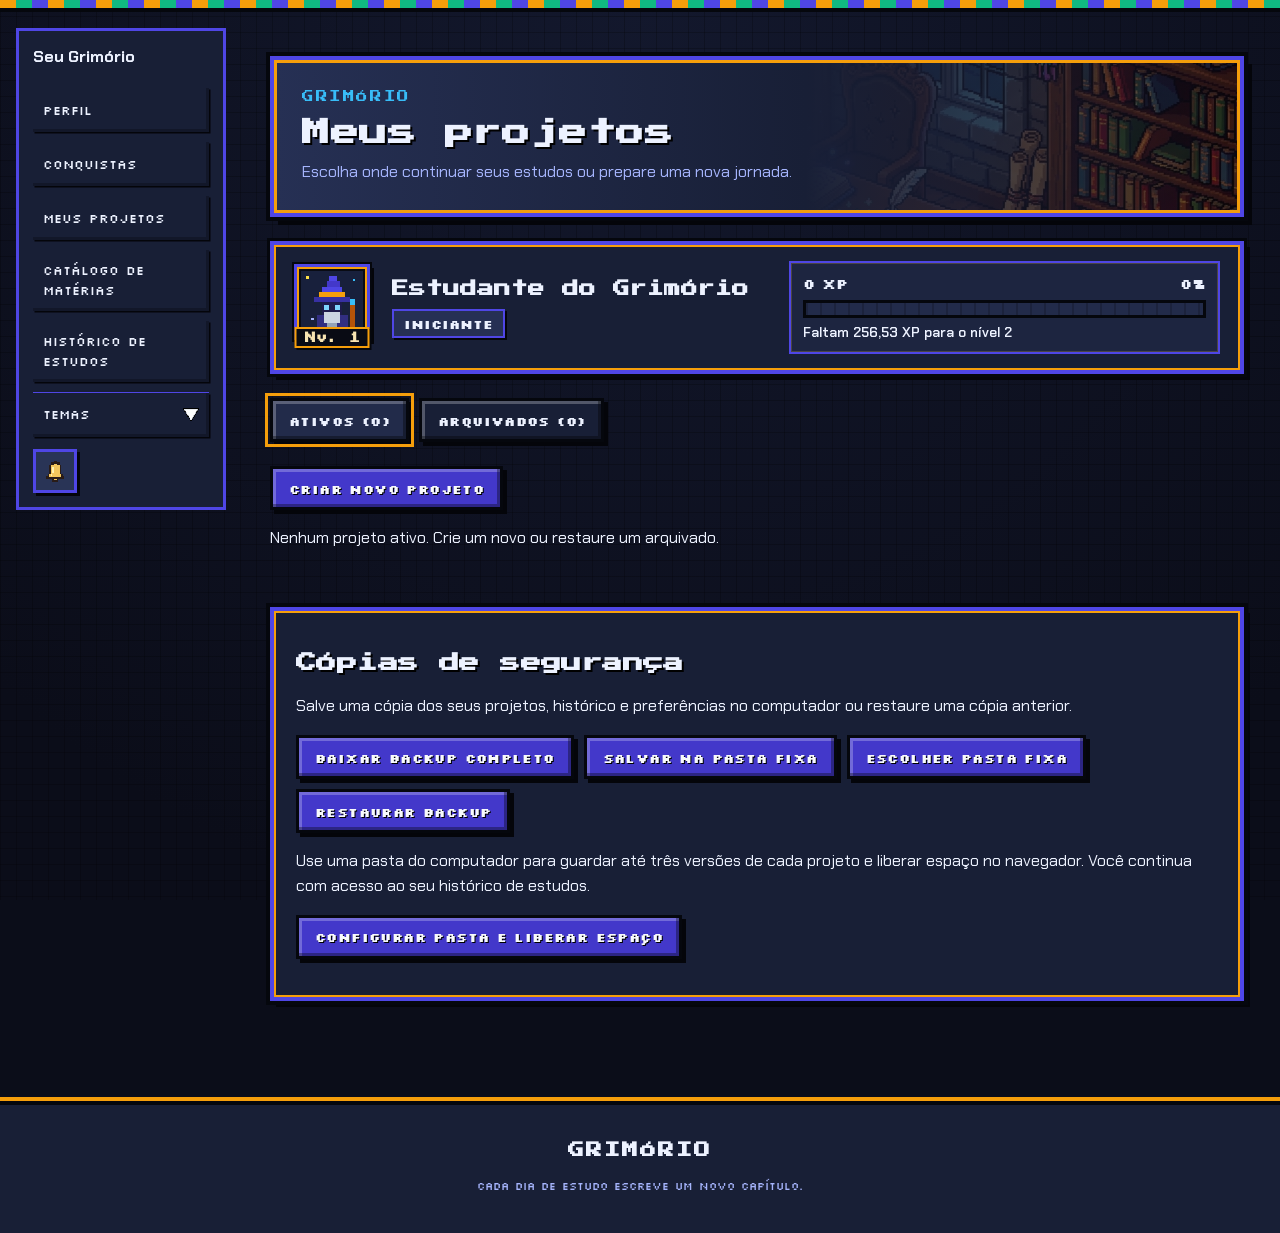
==== commit ae871116: "Publica atualização da Jornada, conquistas e perfil" ====
--- a/agenda.html
+++ b/agenda.html
@@ -27,21 +27,21 @@
     <link rel="stylesheet" href="css/praticas-execucao.css?v=pratica-excluir-20261118">
 <link rel="stylesheet" href="css/jornada-interface.css?v=carga-diaria-6">
 <link rel="stylesheet" href="css/pomodoro.css?v=cabecalho-20261112">
-<script type="application/grimorio" src="sidebar.js?v=reorganizacao-menu"></script>
-<link rel="stylesheet" href="css/quest-marcadores.css?v=quest-20261101"><script type="application/grimorio" src="quest-marcadores.js?v=quest-20261101"></script><link rel="stylesheet" href="css/icones-pixel.css?v=ajuda-separada-20261102"><link rel="stylesheet" href="css/replanejamento.css?v=d061-20261101"><link rel="stylesheet" href="css/sistema-ia.css?v=interface-20261118">
+<script type="application/grimorio" src="sidebar.js?v=conquistas-20261118"></script>
+<link rel="stylesheet" href="css/quest-marcadores.css?v=quest-20261101"><script type="application/grimorio" src="quest-marcadores.js?v=quest-20261101"></script><link rel="stylesheet" href="css/icones-pixel.css?v=ajuda-separada-20261102"><link rel="stylesheet" href="css/replanejamento.css?v=d061-20261101"><link rel="stylesheet" href="css/sistema-ia.css?v=interface-20261118"><link rel="stylesheet" href="css/ficha-resumo.css?v=20261119">
     <script type="application/grimorio" src="carga-diaria.js?v=carga-diaria-5"></script>
-</head>
+<link rel="stylesheet" href="css/tipografia-mobile.css?v=20261118"></head>
 <body class="jornada-page">
 <div class="jornada-shell">
-<aside class="jornada-menu" aria-label="Menu da Jornada">
-<details id="jornada-menu-aberto"><summary>Menu da Jornada</summary>
+<aside class="jornada-menu" aria-label="Menu do Grimório">
+<details id="jornada-menu-aberto"><summary>Menu do Grimório</summary>
 <nav aria-label="Navegação da Jornada">
 <p class="jornada-menu-titulo">Seu Grimório</p>
-<a href="home.html">Meus projetos</a><a href="perfil.html">Perfil</a><a href="materias.html">Catálogo de matérias</a><a href="pesomateria.html">Ver planejamento</a><a href="calendario.html">Calendário</a>
-<a href="index.html?editar=1">Editar projeto</a>
+<a href="home.html">Meus projetos</a><a href="perfil.html">Perfil</a><a href="conquistas.html">Conquistas</a><a href="materias.html">Catálogo de matérias</a><a data-menu-projeto href="agenda.html">Jornada</a><a data-menu-projeto href="pesomateria.html">Ver planejamento</a><a data-menu-projeto href="calendario.html">Calendário</a>
+<a data-menu-projeto href="index.html?editar=1">Editar projeto</a>
 <a href="historico.html">Histórico de estudos</a>
-<button type="button" id="abrir-praticas" aria-haspopup="dialog" aria-controls="praticas-painel-dialog">Atividades práticas</button>
-<button type="button" id="reagendamento-jornada-abrir" aria-haspopup="dialog" aria-controls="reagendamento-jornada">Reorganizar estudos</button>
+<button type="button" id="abrir-praticas" data-menu-projeto aria-haspopup="dialog" aria-controls="praticas-painel-dialog">Atividades práticas</button>
+<button type="button" id="reagendamento-jornada-abrir" data-menu-projeto aria-haspopup="dialog" aria-controls="reagendamento-jornada">Reorganizar blocos de estudos</button>
 <details id="jornada-temas"><summary>Temas</summary><div id="jornada-temas-opcoes"></div></details>
 </nav><p id="reagendamento-status" role="status" class="small mb-0"></p></details></aside>
 <div class="jornada-pagina">
@@ -65,6 +65,7 @@
                 </div>
             </div>
         </section>
+        <section id="ficha-resumo" class="ficha-resumo-card" aria-label="Resumo da ficha do estudante"></section>
     </header>
 
     <main class="container pb-5">
@@ -160,11 +161,11 @@
 
                 <section class="mb-4">
                     <div class="d-flex flex-wrap justify-content-between gap-2 align-items-end mb-3">
-                        <div><p class="jornada-kicker mb-1">Seu planejamento</p><h2 class="h3 mb-0 dias-estudo-titulo">Dias de estudo</h2></div>
+                        <div><h2 class="h3 mb-0 dias-estudo-titulo">Dias de estudo</h2></div>
                         <p class="text-secondary small mb-0">Acompanhe as metas e registre o que estudou em cada dia.</p>
                     </div>
                     <input type="checkbox" id="revisoes-habilitadas" hidden disabled aria-hidden="true">
-                    <button type="button" class="revisoes-info" popovertarget="revisoes-status" aria-label="Sobre as sugestões de revisão">i</button><p id="revisoes-status" popover role="status" class="cartas-ajuda"></p>
+                    <p id="revisoes-status" role="status" class="cartas-ajuda"></p>
                     <details id="revisoes-atrasadas" class="revisao-grupo">
                         <summary id="revisoes-atrasadas-titulo">Revisões atrasadas</summary>
                         <div id="revisoes-atrasadas-lista"></div>
@@ -288,8 +289,11 @@
     <script type="application/grimorio" src="relatorios-ui.js"></script>
     <script type="application/grimorio" src="relatorio-projeto.js"></script>
     <script type="application/grimorio" src="sistema-ia-store.js?v=avisos-20261116" defer></script>
-    <script type="application/grimorio" src="sistema-ia-catalogo.js?v=etapa4-20261116" defer></script>
-    <script type="application/grimorio" src="sistema-ia-avisos.js?v=interface-20261118" defer></script>
+    <script type="application/grimorio" src="sistema-ia-catalogo.js?v=falas-20261120" defer></script>
+    <script type="application/grimorio" src="sistema-ia-avisos.js?v=falas-20261120" defer></script>
+    <script type="application/grimorio" src="perfil-identidade.js?v=etapa3-20261116" defer></script>
+    <script type="application/grimorio" src="perfil-retencao.js?v=etapa1-ia-20261116" defer></script>
+    <script type="application/grimorio" src="ficha-resumo.js?v=20261119" defer></script>
 <dialog id="pomodoro-dialog" aria-labelledby="pomodoro-titulo" aria-describedby="pomodoro-ajuda">
     <form id="pomodoro-form">
         <h2 id="pomodoro-titulo">Pomodoro</h2>
--- a/css/assets.css
+++ b/css/assets.css
@@ -19,6 +19,14 @@
         0 0 0 4px var(--pixel-border-outer),
         inset 0 0 0 3px var(--pixel-gold),
         8px 8px 0 var(--pixel-shadow);
+}
+
+.planejamento-acoes {
+    display: flex;
+    flex-wrap: wrap;
+    align-items: center;
+    gap: 12px;
+    margin-top: 14px;
 }
 
 .site-divisor {
--- a/css/jornada-carrossel.css
+++ b/css/jornada-carrossel.css
@@ -44,11 +44,12 @@
     margin-left: calc(var(--margem-carta) + var(--carta-largura) / 2);
     width: calc(var(--total-dias) * var(--passo-carta));
 }
-#jornada-faixa .progresso-trilho { position: relative; height: 24px; box-sizing: border-box; }
+#jornada-faixa .progresso-trilho { position: relative; height: 36px !important; border-inline-width: 0 !important; box-sizing: border-box; }
+#revisoes-status:empty { display: none; }
 #progresso-atual { position: absolute; inset: 4px 0; display: flex; }
 .jornada-preenchimento { display: block; height: 100%; background: linear-gradient(#7bd6b8, #327c69); }
 #jornada-marcos { display: grid; grid-template-columns: repeat(var(--total-dias), 1fr); position: relative; }
-#jornada-marcos button { justify-self: start; background: transparent; border: 0; border-left: 1px solid #775526; color: #49331c; padding: 10px 8px; font: bold .85rem Georgia, serif; cursor: pointer; }
+#jornada-marcos button { justify-self: start; transform: translateX(-50%); background: transparent; border: 0; border-left: 1px solid #775526; color: #49331c; padding: 10px 8px; font: bold .85rem Georgia, serif; cursor: pointer; }
 #jornada-marcos::after { content: 'Fim'; position: absolute; right: 0; top: 10px; color: #49331c; }
 #painel-progresso { margin-top: 18px; }
 @media (max-width: 575px) {
--- a/css/jornada-cards.css
+++ b/css/jornada-cards.css
@@ -452,10 +452,6 @@
 .jornada-page .dia-card-hoje { display: inline-grid; place-items: center; padding: 3px 6px; border: 1px solid #092519; background: #2de091; color: #092519; font-family: var(--font-body); font-size: .68rem; font-weight: 700; line-height: 1.4; white-space: nowrap; }
 
 .jornada-cadeado { width: 28px; height: 28px; object-fit: contain; image-rendering: pixelated; }
-#revisoes-status[popover] { max-width: min(360px,calc(100vw - 32px)); padding: 16px; background: var(--pixel-surface); color: var(--pixel-ink) !important; border: 2px solid var(--pixel-bronze); }
-.revisoes-info { margin-left: .5rem; min-width: 44px; min-height: 44px; }
 
 .jornada-page .dia-card-cabecalho .dia-card-badge:has(.jornada-cadeado) { padding: 0; }
 .jornada-cadeado { width: 40px; height: 40px; transform: scale(1.2); }
-.jornada-page button.revisoes-info { display: inline-flex; align-items: center; justify-content: center; min-width: 22px; min-height: 22px; width: 22px; height: 22px; padding: 0; border: 1px solid var(--pixel-ink) !important; border-radius: 50% !important; background: var(--pixel-surface) !important; color: var(--pixel-ink) !important; font: italic 16px Georgia,serif; text-transform: none; box-shadow: none !important; text-shadow: none !important; }
-#revisoes-status[popover] { margin: 0; inset: auto; box-shadow: 2px 2px 0 var(--pixel-shadow); }
--- a/css/ficha-resumo.css
+++ b/css/ficha-resumo.css
@@ -0,0 +1,508 @@
+/* Card resumido do avatar, nível global, título e barra de XP (item 3.5).
+   Autocontido (sem Bootstrap) e com superfícies opacas explícitas para contraste em todos os temas. */
+.ficha-resumo-card {
+    box-sizing: border-box;
+    display: grid;
+    grid-template-columns: auto minmax(0, 1fr) minmax(240px, 1.15fr);
+    gap: 16px 22px;
+    align-items: center;
+    padding: 16px 20px;
+    background-color: var(--pixel-surface);
+    color: var(--pixel-ink);
+    border: 4px solid var(--pixel-bronze);
+    border-radius: 0;
+    box-shadow:
+        0 0 0 3px var(--pixel-border-outer),
+        inset 0 0 0 2px var(--pixel-gold),
+        6px 6px 0 var(--pixel-shadow);
+    text-align: left;
+}
+
+.ficha-resumo-card *,
+.ficha-resumo-card *::before,
+.ficha-resumo-card *::after {
+    box-sizing: border-box;
+}
+
+main > .ficha-resumo-card {
+    margin: 0 0 24px;
+}
+
+header .ficha-resumo-card {
+    margin: 20px 0 0;
+}
+
+/* Avatar clicável com destaque 16-bit */
+.ficha-resumo-card button.ficha-resumo-avatar-btn,
+.ficha-resumo-card button.ficha-resumo-avatar-btn:hover:not(:disabled),
+.ficha-resumo-card button.ficha-resumo-avatar-btn:focus-visible,
+.ficha-resumo-card button.ficha-resumo-avatar-btn:active:not(:disabled) {
+    position: relative;
+    display: block;
+    width: 76px;
+    height: 76px;
+    min-height: 44px;
+    margin: 0 0 10px;
+    padding: 4px;
+    overflow: visible;
+    flex-shrink: 0;
+    cursor: pointer;
+    font-family: var(--font-body);
+    font-weight: 400;
+    letter-spacing: normal;
+    text-transform: none;
+    color: #f7e4b2 !important;
+    background: var(--pixel-nav-bg) !important;
+    background-color: var(--pixel-nav-bg) !important;
+    border: 3px solid var(--pixel-bronze) !important;
+    border-radius: 0 !important;
+    text-shadow: none !important;
+    box-shadow:
+        0 0 0 2px var(--pixel-border-outer),
+        inset 0 0 0 2px var(--pixel-gold),
+        4px 4px 0 var(--pixel-shadow) !important;
+}
+
+.ficha-resumo-card button.ficha-resumo-avatar-btn:hover:not(:disabled),
+.ficha-resumo-card button.ficha-resumo-avatar-btn:focus-visible {
+    border-color: var(--pixel-gold-bright) !important;
+    transform: translate(-1px, -1px);
+}
+
+.ficha-resumo-card button.ficha-resumo-avatar-btn:focus-visible {
+    outline: 3px solid var(--pixel-gold);
+    outline-offset: 4px;
+}
+
+.ficha-resumo-card button.ficha-resumo-avatar-btn:active:not(:disabled) {
+    transform: translate(2px, 2px);
+    box-shadow:
+        0 0 0 2px var(--pixel-border-outer),
+        inset 0 0 0 2px var(--pixel-gold),
+        2px 2px 0 var(--pixel-shadow) !important;
+}
+
+.ficha-resumo-avatar-btn img {
+    display: block;
+    width: 100%;
+    height: 100%;
+    object-fit: contain;
+    image-rendering: pixelated;
+}
+
+.ficha-resumo-nivel {
+    position: absolute;
+    left: 50%;
+    bottom: -11px;
+    transform: translateX(-50%);
+    padding: 2px 8px;
+    font-family: var(--font-pixel-title);
+    font-size: 0.68rem;
+    font-weight: 700;
+    line-height: 1.2;
+    white-space: nowrap;
+    background-color: var(--pixel-nav-bg);
+    color: #f7e4b2;
+    border: 2px solid var(--pixel-gold);
+    box-shadow: 2px 2px 0 var(--pixel-border-outer);
+}
+
+/* Identidade (nome e título equipado) */
+.ficha-resumo-identidade {
+    min-width: 0;
+    display: grid;
+    gap: 8px;
+    justify-items: start;
+}
+
+.ficha-resumo-nome {
+    margin: 0;
+    font-family: var(--font-pixel-title);
+    font-size: clamp(0.88rem, 1.4vw, 1.04rem);
+    font-weight: 700;
+    line-height: 1.45;
+    color: var(--pixel-ink);
+    background-color: var(--pixel-surface);
+    text-shadow: none !important;
+    overflow-wrap: anywhere;
+}
+
+.ficha-resumo-titulo {
+    display: inline-block;
+    width: fit-content;
+    max-width: 100%;
+    margin: 0;
+    padding: 4px 10px;
+    background-color: var(--pixel-surface-elevated);
+    color: var(--pixel-ink);
+    border: 2px solid var(--pixel-bronze);
+    box-shadow: 2px 2px 0 var(--pixel-shadow);
+    font-family: var(--font-pixel-ui);
+    font-size: 0.82rem;
+    font-weight: 700;
+    line-height: 1.3;
+    text-shadow: none !important;
+    overflow-wrap: anywhere;
+}
+
+/* Progresso de XP global */
+.ficha-resumo-xp {
+    min-width: 0;
+    padding: 10px 12px;
+    background-color: var(--pixel-card-bg);
+    color: var(--pixel-ink);
+    border: 2px solid var(--pixel-bronze);
+    box-shadow: inset 0 0 0 1px rgba(212, 162, 76, 0.25);
+}
+
+.ficha-resumo-xp-topo {
+    display: flex;
+    flex-wrap: wrap;
+    align-items: baseline;
+    justify-content: space-between;
+    gap: 4px 10px;
+    margin-bottom: 6px;
+}
+
+.ficha-resumo-xp-total,
+.ficha-resumo-xp-pct {
+    font-family: var(--font-pixel-ui);
+    font-size: 0.85rem;
+    font-weight: 700;
+    color: var(--pixel-ink);
+    background-color: var(--pixel-card-bg);
+    text-shadow: none !important;
+}
+
+progress.ficha-resumo-barra {
+    display: block;
+    appearance: none;
+    -webkit-appearance: none;
+    accent-color: unset;
+    width: 100%;
+    height: 18px;
+    border: 3px solid var(--pixel-border-outer) !important;
+    border-radius: 0 !important;
+    background:
+        repeating-linear-gradient(
+            90deg,
+            rgba(0, 0, 0, 0.18) 0px,
+            rgba(0, 0, 0, 0.18) 2px,
+            transparent 2px,
+            transparent 14px
+        ),
+        var(--pixel-surface-alt) !important;
+    box-shadow: inset 0 2px 4px rgba(0, 0, 0, 0.35);
+    overflow: hidden;
+}
+
+progress.ficha-resumo-barra::-webkit-progress-bar {
+    background:
+        repeating-linear-gradient(
+            90deg,
+            rgba(0, 0, 0, 0.18) 0px,
+            rgba(0, 0, 0, 0.18) 2px,
+            transparent 2px,
+            transparent 14px
+        ),
+        var(--pixel-surface-alt);
+}
+
+progress.ficha-resumo-barra::-webkit-progress-value {
+    background:
+        repeating-linear-gradient(
+            90deg,
+            transparent 0px,
+            transparent 12px,
+            rgba(0, 0, 0, 0.24) 12px,
+            rgba(0, 0, 0, 0.24) 14px
+        ),
+        linear-gradient(180deg, var(--pixel-gold-bright), var(--pixel-xp));
+}
+
+progress.ficha-resumo-barra::-moz-progress-bar {
+    background:
+        repeating-linear-gradient(
+            90deg,
+            transparent 0px,
+            transparent 12px,
+            rgba(0, 0, 0, 0.24) 12px,
+            rgba(0, 0, 0, 0.24) 14px
+        ),
+        linear-gradient(180deg, var(--pixel-gold-bright), var(--pixel-xp));
+}
+
+.ficha-resumo-xp-falta {
+    margin: 6px 0 0;
+    font-size: 0.85rem;
+    font-weight: 600;
+    line-height: 1.35;
+    color: var(--pixel-ink);
+    background-color: var(--pixel-card-bg);
+    text-shadow: none !important;
+    overflow-wrap: anywhere;
+}
+
+/* Cromagem Fliperama */
+:root[data-tema-pixel="fliperama"] .ficha-resumo-card {
+    border-color: var(--pixel-arcade-cyan, #00f5ff);
+    box-shadow:
+        inset 0 0 0 2px var(--pixel-border-outer),
+        inset 0 0 0 4px rgba(255, 46, 166, 0.48),
+        6px 6px 0 var(--pixel-border-outer),
+        0 0 22px rgba(0, 245, 255, 0.14);
+}
+
+:root[data-tema-pixel="fliperama"] .ficha-resumo-nivel {
+    background-color: #0d051a;
+    color: var(--pixel-gold);
+    border-color: var(--pixel-arcade-cyan, #00f5ff);
+}
+
+:root[data-tema-pixel="fliperama"] .ficha-resumo-titulo {
+    border-color: var(--pixel-arcade-cyan, #00f5ff);
+}
+
+/* Modal Personalizar ficha (espelhado de perfil.css, autocontido) */
+dialog.ficha-resumo-dialogo {
+    box-sizing: border-box;
+    width: min(600px, calc(100vw - 32px));
+    max-height: calc(100dvh - 32px);
+    overflow: auto;
+    border: 4px solid var(--pixel-bronze);
+    border-radius: 0;
+    padding: 24px;
+    background-color: var(--pixel-surface-elevated);
+    color: var(--pixel-ink);
+    box-shadow: 0 0 0 4px var(--pixel-border-outer), inset 0 0 0 3px var(--pixel-gold), 12px 12px 0 rgba(0, 0, 0, 0.75);
+}
+
+dialog.ficha-resumo-dialogo::backdrop {
+    background: rgba(10, 6, 4, 0.8);
+}
+
+.ficha-resumo-dialogo * {
+    box-sizing: border-box;
+}
+
+.ficha-resumo-dialogo h2 {
+    font-size: 1.2rem;
+    margin: 0 0 8px;
+    color: var(--pixel-ink);
+    text-shadow: none !important;
+}
+
+.ficha-resumo-dialogo-ajuda {
+    margin: 0 0 16px;
+    color: var(--pixel-ink-muted);
+}
+
+.ficha-resumo-dialogo-campo {
+    display: grid;
+    gap: 6px;
+    margin-bottom: 18px;
+    color: var(--pixel-ink);
+}
+
+.ficha-resumo-dialogo-campo-espaco {
+    margin-top: 16px;
+    margin-bottom: 4px;
+}
+
+.ficha-resumo-dialogo-campo input,
+.ficha-resumo-dialogo-campo select {
+    width: 100%;
+    min-height: 44px;
+    padding: 8px 12px;
+    font: inherit;
+    color: var(--pixel-ink);
+    background-color: var(--pixel-surface);
+    border: 2px solid var(--pixel-bronze);
+}
+
+.ficha-resumo-avatares-grupo {
+    border: 2px solid var(--pixel-bronze);
+    padding: 14px;
+    margin: 0;
+    background-color: var(--pixel-surface);
+}
+
+.ficha-resumo-avatares-grupo legend {
+    padding: 0 6px;
+    font-family: var(--font-pixel-ui);
+    font-size: 0.78rem;
+    font-weight: 700;
+    color: var(--pixel-ink);
+    background-color: var(--pixel-surface);
+}
+
+.ficha-resumo-avatares-sexo {
+    display: flex;
+    gap: 10px;
+    margin-bottom: 12px;
+}
+
+dialog.ficha-resumo-dialogo button.ficha-resumo-avatar-sexo-btn {
+    display: inline-flex;
+    align-items: center;
+    justify-content: center;
+    min-width: 48px;
+    min-height: 44px;
+    padding: 6px 14px;
+    font-family: var(--font-body), "Segoe UI Symbol", sans-serif;
+    font-size: 1.35rem;
+    font-weight: 700;
+    line-height: 1;
+    color: var(--pixel-ink) !important;
+    background: var(--pixel-surface-elevated) !important;
+    background-color: var(--pixel-surface-elevated) !important;
+    border: 2px solid var(--pixel-bronze) !important;
+    border-radius: 0 !important;
+    box-shadow: 3px 3px 0 var(--pixel-shadow) !important;
+    text-shadow: none !important;
+    cursor: pointer;
+}
+
+dialog.ficha-resumo-dialogo button.ficha-resumo-avatar-sexo-btn:hover:not(:disabled),
+dialog.ficha-resumo-dialogo button.ficha-resumo-avatar-sexo-btn:focus-visible {
+    background: var(--pixel-surface-alt) !important;
+    background-color: var(--pixel-surface-alt) !important;
+    color: var(--pixel-ink) !important;
+}
+
+dialog.ficha-resumo-dialogo button.ficha-resumo-avatar-sexo-btn[aria-pressed="true"],
+dialog.ficha-resumo-dialogo button.ficha-resumo-avatar-sexo-btn[aria-pressed="true"]:hover:not(:disabled),
+dialog.ficha-resumo-dialogo button.ficha-resumo-avatar-sexo-btn[aria-pressed="true"]:focus-visible {
+    background: var(--pixel-card-done) !important;
+    background-color: var(--pixel-card-done) !important;
+    color: var(--pixel-ink) !important;
+    border: 3px solid var(--pixel-gold) !important;
+    box-shadow: inset 0 0 0 2px var(--pixel-emerald), 3px 3px 0 var(--pixel-shadow) !important;
+}
+
+.ficha-resumo-avatares-opcoes {
+    display: grid;
+    grid-template-columns: repeat(auto-fit, minmax(112px, 1fr));
+    gap: 10px;
+}
+
+dialog.ficha-resumo-dialogo button.ficha-resumo-avatar-opcao {
+    display: flex;
+    flex-direction: column;
+    align-items: center;
+    gap: 8px;
+    min-height: 44px;
+    padding: 10px 8px;
+    font-family: var(--font-pixel-ui);
+    font-size: 0.74rem;
+    text-transform: none;
+    color: var(--pixel-ink) !important;
+    background: var(--pixel-surface-elevated) !important;
+    background-color: var(--pixel-surface-elevated) !important;
+    border: 2px solid var(--pixel-bronze) !important;
+    box-shadow: 3px 3px 0 var(--pixel-shadow) !important;
+    text-shadow: none !important;
+}
+
+dialog.ficha-resumo-dialogo button.ficha-resumo-avatar-opcao:hover:not(:disabled),
+dialog.ficha-resumo-dialogo button.ficha-resumo-avatar-opcao:focus-visible {
+    background: var(--pixel-surface-alt) !important;
+    background-color: var(--pixel-surface-alt) !important;
+    color: var(--pixel-ink) !important;
+}
+
+dialog.ficha-resumo-dialogo button.ficha-resumo-avatar-opcao[aria-pressed="true"],
+dialog.ficha-resumo-dialogo button.ficha-resumo-avatar-opcao[aria-pressed="true"]:hover:not(:disabled),
+dialog.ficha-resumo-dialogo button.ficha-resumo-avatar-opcao[aria-pressed="true"]:focus-visible {
+    background: var(--pixel-card-done) !important;
+    background-color: var(--pixel-card-done) !important;
+    color: var(--pixel-ink) !important;
+    border: 3px solid var(--pixel-gold) !important;
+    box-shadow: inset 0 0 0 2px var(--pixel-emerald), 3px 3px 0 var(--pixel-shadow) !important;
+}
+
+.ficha-resumo-avatar-opcao img {
+    display: block;
+    width: 56px;
+    height: 56px;
+    border: 2px solid var(--pixel-border-outer);
+    image-rendering: pixelated;
+}
+
+.ficha-resumo-dialogo-erro {
+    min-height: 1.2em;
+    margin: 12px 0 0;
+    font-weight: 600;
+    color: var(--pixel-ink);
+}
+
+.ficha-resumo-dialogo-erro:empty {
+    display: none;
+}
+
+.ficha-resumo-dialogo-acoes {
+    display: flex;
+    flex-wrap: wrap;
+    gap: 12px;
+    justify-content: flex-end;
+    margin-top: 16px;
+}
+
+dialog.ficha-resumo-dialogo button.btn.btn-outline-secondary {
+    color: var(--pixel-btn-sec-text) !important;
+    background-color: var(--pixel-btn-sec-bg) !important;
+    text-shadow: none !important;
+}
+
+dialog.ficha-resumo-dialogo button.btn.btn-outline-secondary:hover:not(:disabled),
+dialog.ficha-resumo-dialogo button.btn.btn-outline-secondary:focus-visible {
+    color: var(--pixel-btn-sec-text) !important;
+    background-color: var(--pixel-btn-sec-hover) !important;
+}
+
+:root[data-tema-pixel="fliperama"] dialog.ficha-resumo-dialogo {
+    border-color: var(--pixel-arcade-cyan, #00f5ff);
+    box-shadow:
+        inset 0 0 0 2px var(--pixel-border-outer),
+        inset 0 0 0 4px rgba(255, 46, 166, 0.48),
+        8px 8px 0 var(--pixel-border-outer),
+        0 0 22px rgba(0, 245, 255, 0.14);
+}
+
+@media (max-width: 860px) {
+    .ficha-resumo-card {
+        grid-template-columns: auto minmax(0, 1fr);
+    }
+
+    .ficha-resumo-xp {
+        grid-column: 1 / -1;
+    }
+}
+
+@media (max-width: 767px) {
+    .ficha-resumo-card button.ficha-resumo-avatar-btn,
+    .ficha-resumo-card button.ficha-resumo-avatar-btn:hover:not(:disabled),
+    .ficha-resumo-card button.ficha-resumo-avatar-btn:focus-visible,
+    .ficha-resumo-card button.ficha-resumo-avatar-btn:active:not(:disabled) {
+        width: 72px;
+        height: 72px;
+    }
+
+    .ficha-resumo-nivel {
+        font-size: 13.1px;
+    }
+
+    .ficha-resumo-titulo,
+    .ficha-resumo-xp-total,
+    .ficha-resumo-xp-pct,
+    .ficha-resumo-xp-falta {
+        font-size: 14px;
+    }
+}
+
+@media (max-width: 420px) {
+    .ficha-resumo-card {
+        padding: 14px 12px;
+        gap: 12px 14px;
+    }
+}
--- a/css/tipografia-mobile.css
+++ b/css/tipografia-mobile.css
@@ -0,0 +1,22 @@
+/* Escala móvel: corpo 16px, detalhes importantes 14px, rótulos compactos 13,1px. */
+@media (max-width: 767px) {
+    body { font-size: 16px; }
+    body .btn:not(.pixel-fechar):not(.info-contextual),
+    body button:not(.pixel-fechar):not(.info-contextual):not(.revisoes-info):not(.nota-botao):not(.perfil-avatar-quadro):not(.ficha-resumo-avatar-btn):not(.perfil-isca-btn):not(.pomodoro-toggle):not(.voltar-topo),
+    body .jornada-menu :is(a,button,summary),
+    body :is(.small,small,.form-text,.projeto-resumo-lista dt,.projeto-resumo-lista dd,.jornada-stat dt),
+    body :is(.perfil-status-pilula,.perfil-titulo,.perfil-dedicacao-rotulo,.perfil-xp-percentual,.perfil-nivel-emblema,.perfil-card-sessoes,.perfil-controle-campo,.perfil-dialogo-campo),
+    body .calendario-dia time.calendario-dia-data,
+    body :is(.calendario-dia-data,.calendario-dia-materias,.calendario-mes-atual-label,.calendario-mes-dica,.calendario-pratica-texto),
+    body :is(.rosca-subtexto,.rosca-centro-rotulo,.wizard-chapter,.affinity-labels,.pratica-etiqueta,.pratica-tipo-meta,.pratica-ocorrencia-status),
+    .jornada-page :is(.dia-bloqueio-aviso,.dia-bloco-item > .bloco-nome,.bloco-tempo-restante,.dia-missao-detalhe,.dia-missao-estado,.dia-progresso-resumo,.materia-indicador small,.nota-revisao,.blocos-tempo-nao-registrado),
+    body :is(.perfil-conquista-status,.perfil-conquista-equipar,.perfil-conquistas-filtro-campo) { font-size: 14px !important; }
+    body :is(.form-control,.form-select,input:not([type=checkbox]):not([type=radio]):not([type=range]),select,textarea) { font-size: 16px; }
+    body :is(.jornada-kicker,.perfil-mini-stat dt,.perfil-dia-semana,.perfil-dia-data,.perfil-conquista-categoria,.dia-card-hoje,.calendario-hoje,.wizard-steps button span) { font-size: 13.1px !important; }
+    .perfil-ritmo-7d { grid-template-columns: repeat(4,minmax(0,1fr)); }
+    .perfil-ritmo-7d .perfil-dia-selo { padding: 10px 6px; }
+    .jornada-page .materia-indicador small { white-space: normal; }
+    .calendario-hoje { color: var(--texto-comum) !important; background: var(--pixel-surface-elevated); }
+    .perfil-mini-stats { grid-template-columns: repeat(auto-fit,minmax(min(100%,130px),1fr)); }
+    .jornada-menu summary { overflow-wrap: anywhere; }
+}
